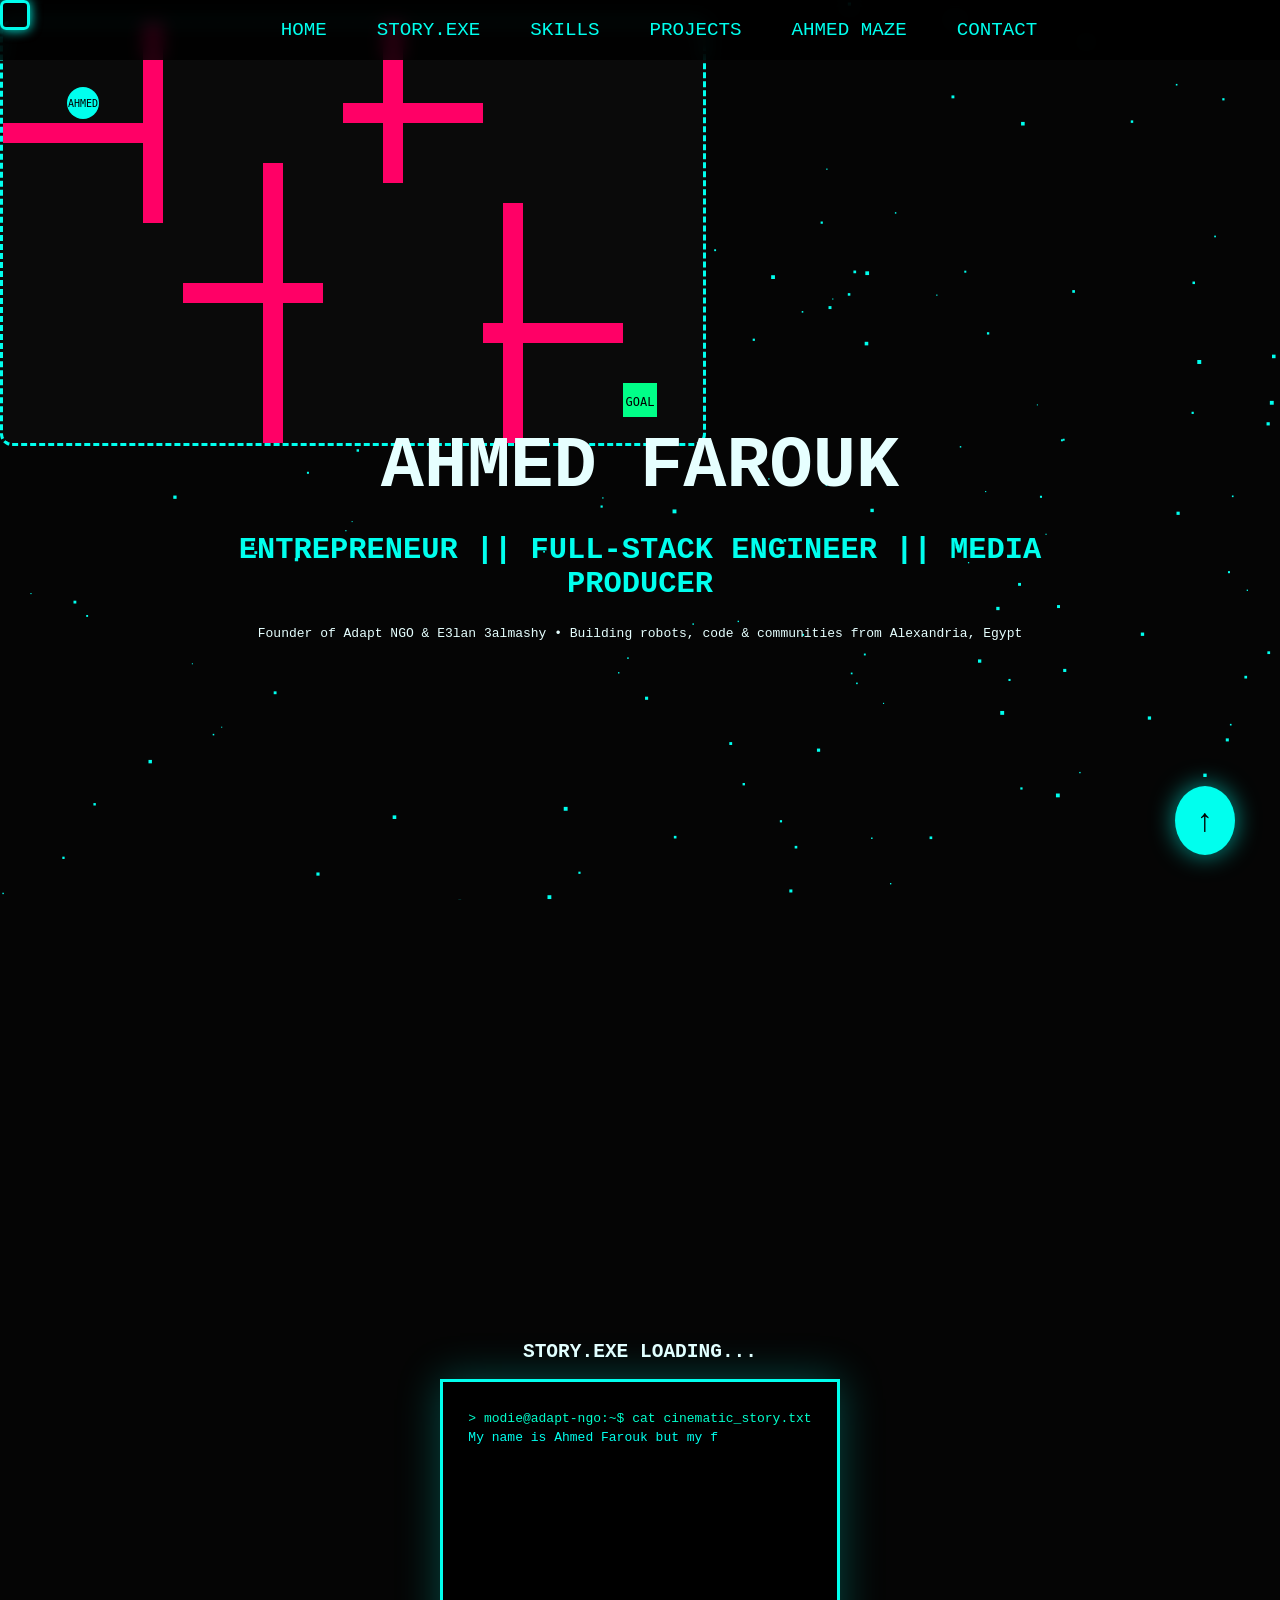
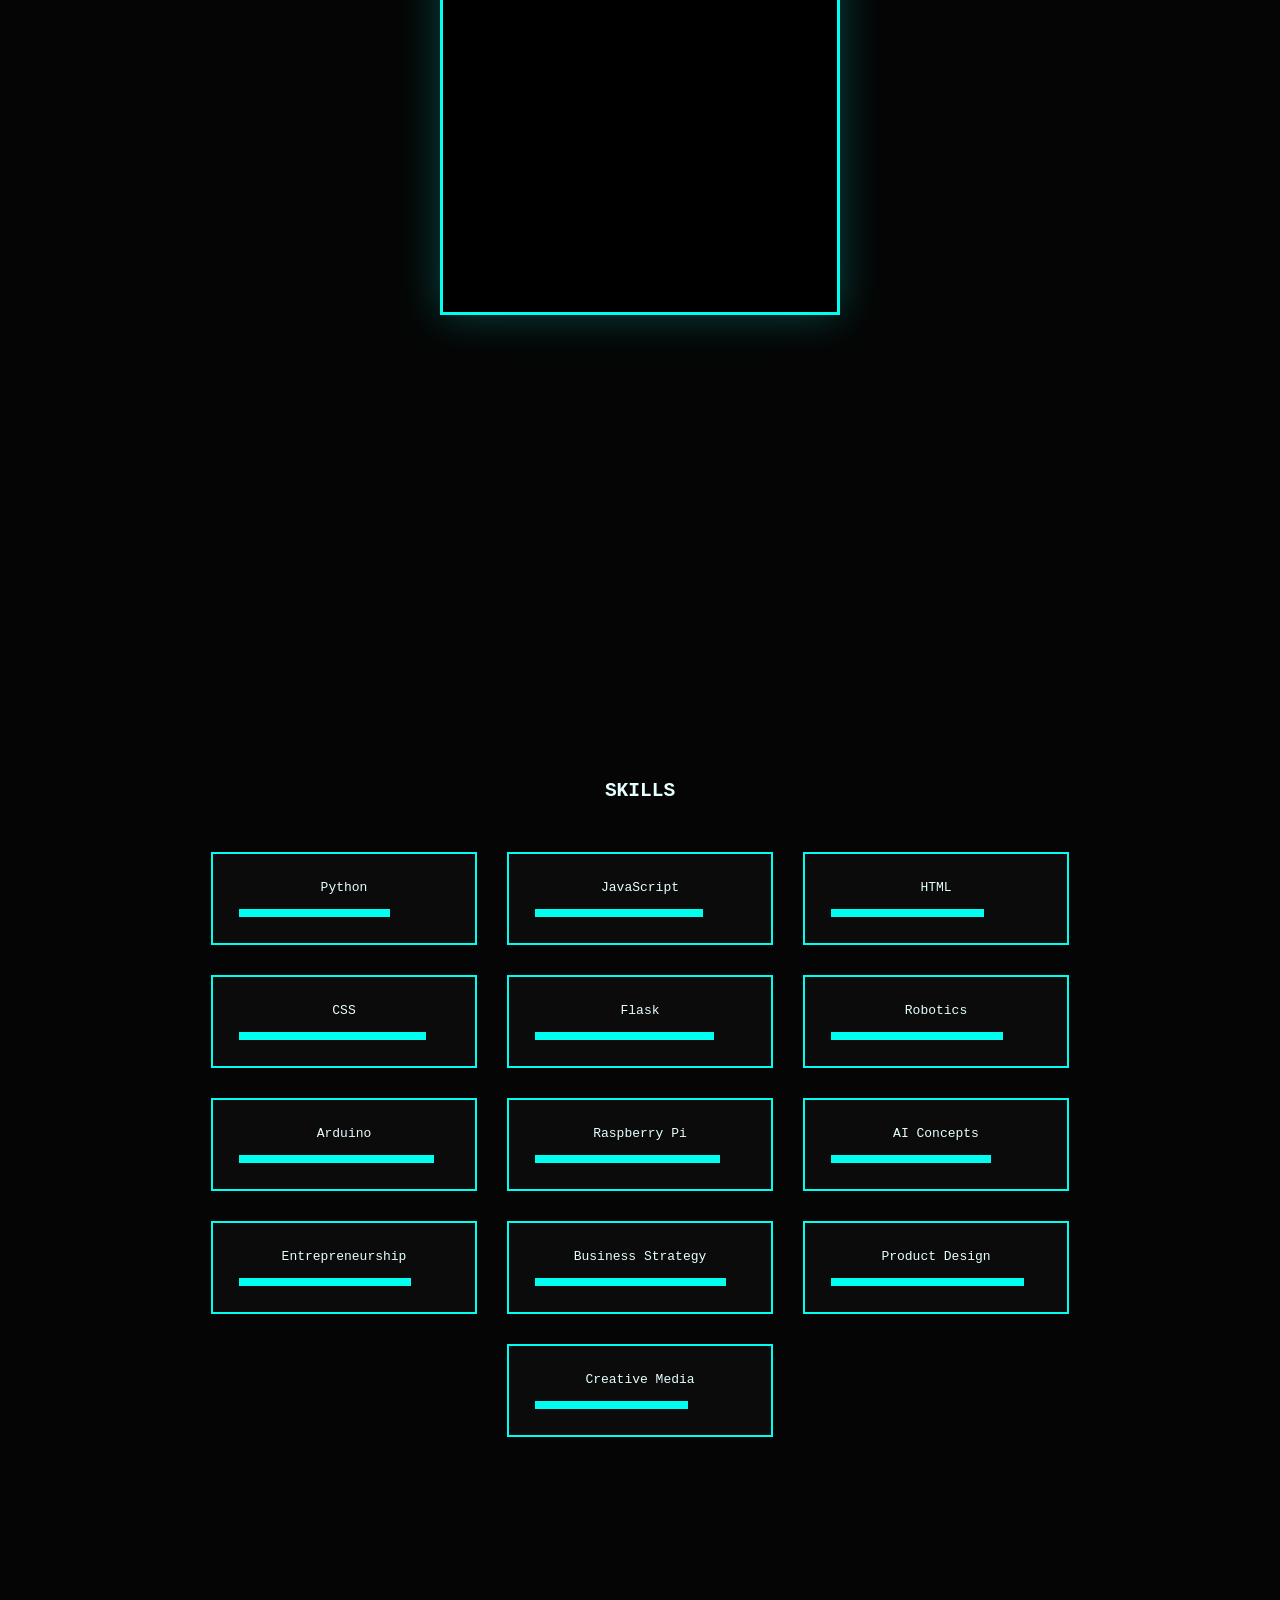
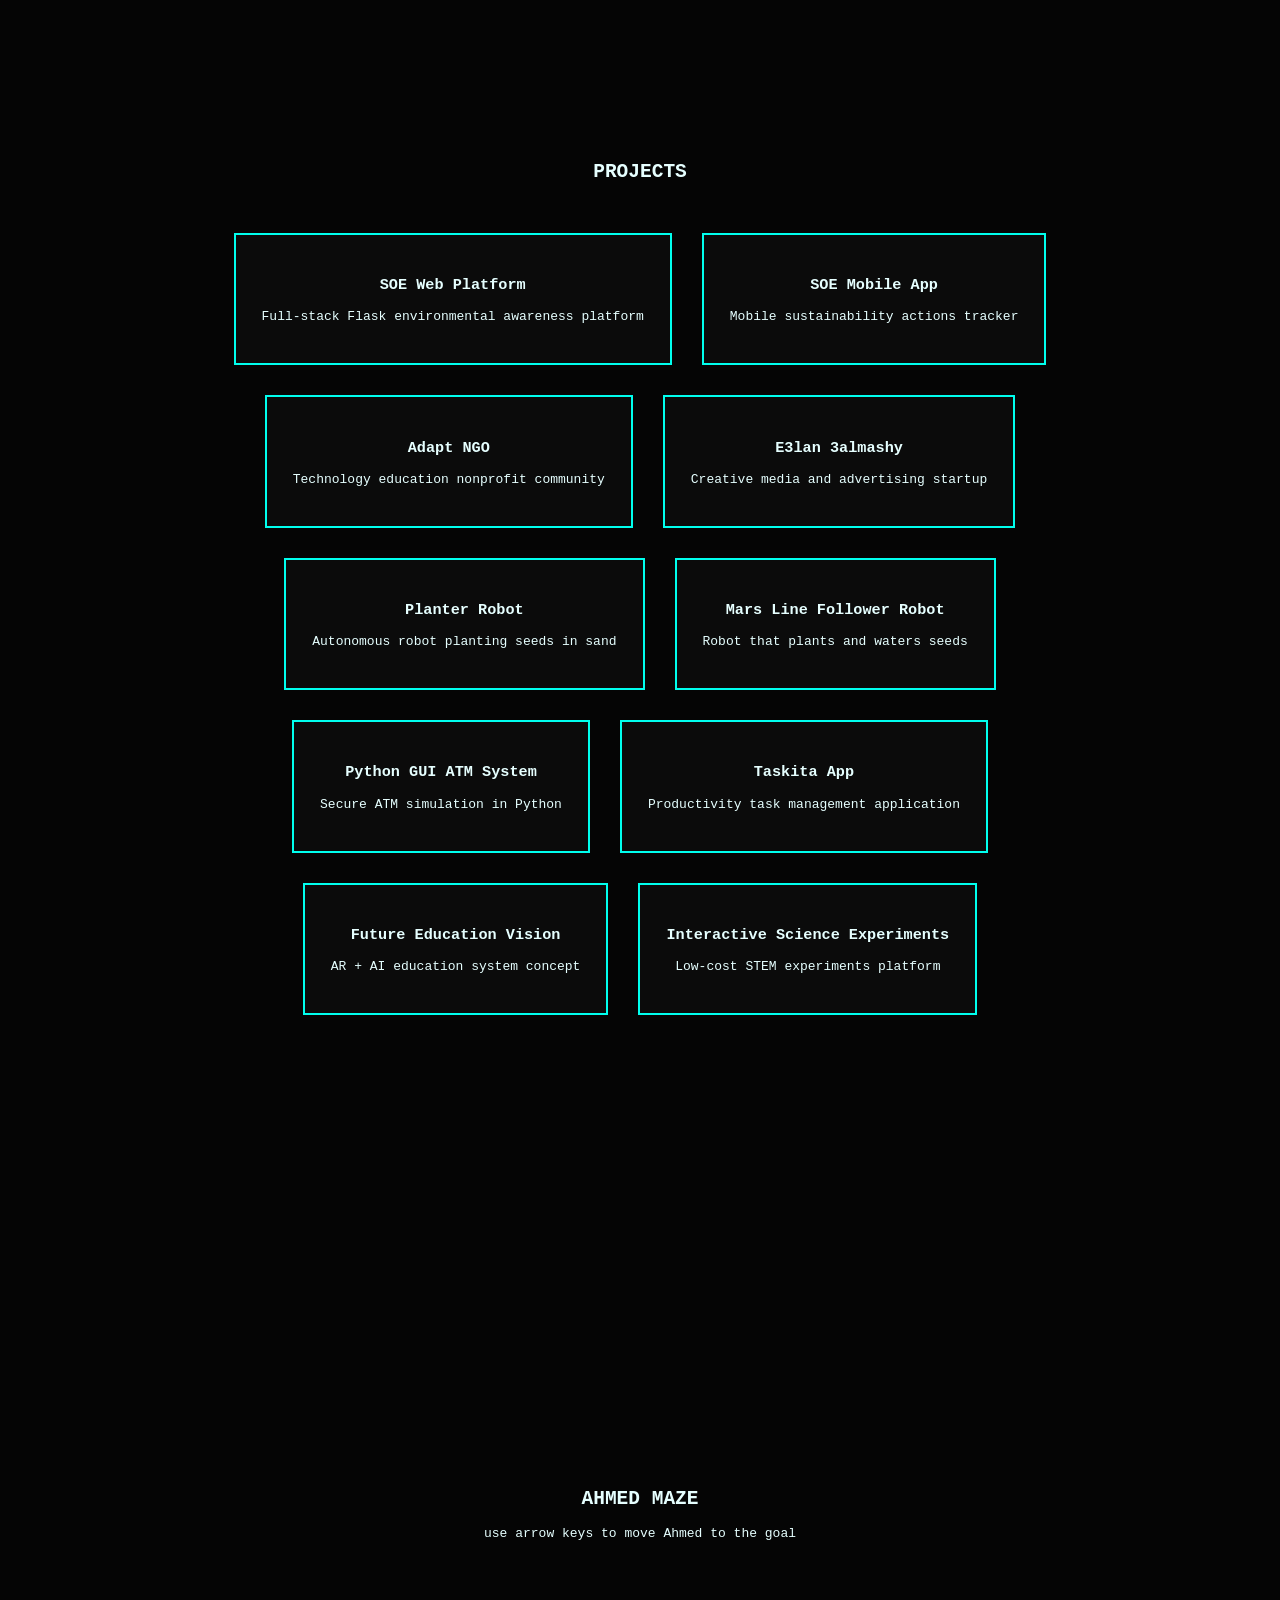
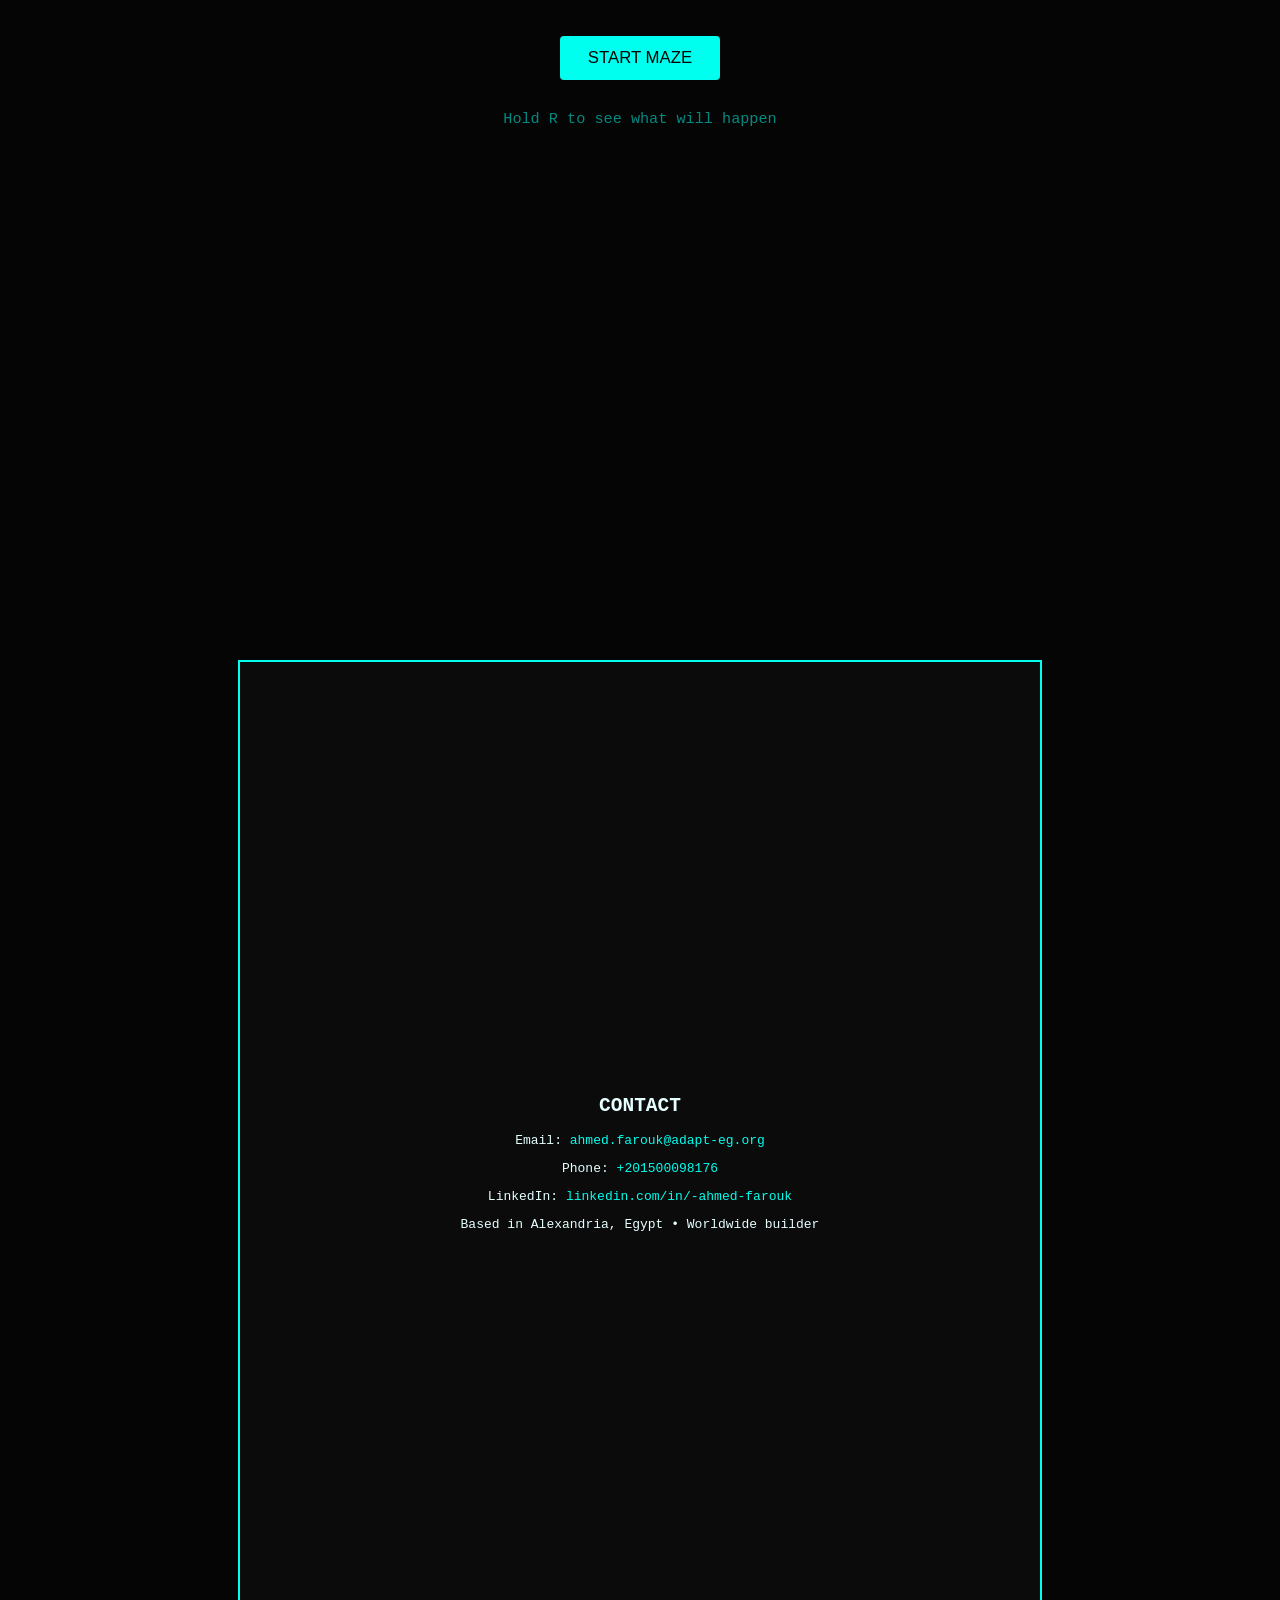
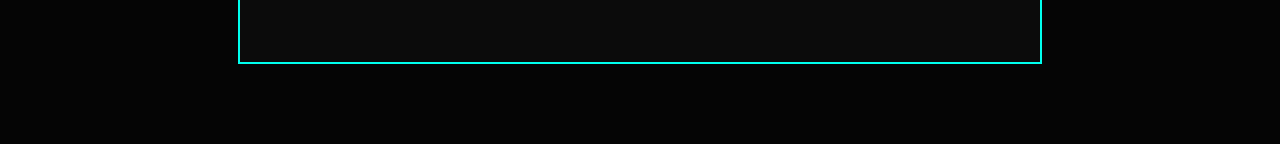
==== index.html @ ba8b96c7 "Refactor game layout and adjust styles" ====
<!DOCTYPE html>
<html lang="en">

<head>
<meta charset="UTF-8">
<meta name="viewport" content="width=device-width, initial-scale=1.0">
<title>Ahmed Farouk | Modie</title>

<style>
body{
background:#050505;
color:#e6ffff;
font-family:monospace;
margin:0;
overflow-x:hidden;
scroll-behavior:smooth;
cursor:none
}

canvas{
position:fixed;
top:0;
left:0;
z-index:-1
}

.robotCursor{
position:fixed;
width:24px;
height:24px;
border:3px solid #00ffee;
border-radius:6px;
pointer-events:none;
z-index:9999;
mix-blend-mode:difference;
box-shadow:0 0 12px #00ffee
}

nav{
position:fixed;
top:0;
width:100%;
display:flex;
justify-content:center;
gap:50px;
background:rgba(0,0,0,0.85);
padding:19px;
z-index:9998;
backdrop-filter:blur(8px)
}

nav a{
color:#00ffee;
text-decoration:none;
font-size:1.2rem;
transition:0.2s
}

nav a:hover{
text-shadow:0 0 10px #00ffee
}

section{
min-height:100vh;
display:flex;
align-items:center;
justify-content:center;
text-align:center;
padding:90px 16%
}

.hero h1{
font-size:72px;
margin:0;
animation:glitch 2s infinite
}

@keyframes glitch{
0%{text-shadow:2px 0 #00ffee,-2px 0 #ff00ff}
50%{text-shadow:-2px 0 #00ffee,2px 0 #ff00ff}
}

.hero h2{color:#00ffee;font-size:1.9rem}

.skills,.projects{
display:flex;
flex-wrap:wrap;
justify-content:center;
gap:30px;
margin-top:50px
}

.skill,.card{
border:2px solid #00ffee;
padding:26px;
background:#0b0b0b;
min-width:210px;
transition:all .35s ease
}

.card:hover{
transform:scale(1.04) translateY(-12px);
box-shadow:0 0 30px #00ffee66
}

.bar{
height:8px;
background:#00ffee;
width:0;
margin-top:14px;
transition:width 1.8s cubic-bezier(0.25,0.1,0.25,1)
}

#terminal{
background:#000;
border:3px solid #00ffee;
padding:25px;
font-family:monospace;
text-align:left;
max-width:820px;
margin:0 auto;
color:#00ffee;
box-shadow:0 0 40px #00ffee44;
overflow:hidden;
height:480px;
position:relative
}

.terminal-line{
margin:4px 0;
white-space:pre-wrap
}

.prompt{
color:#00ffcc
}

#gameContainer{
width:94%;
max-width:1100px;
margin:80px auto 120px auto;
text-align:center;
position:relative
}

#gameCanvas{
border:3px dashed #00ffee;
background:#0a0a0a;
border-radius:12px;
width:100%;
max-width:700px;
height:420px;
display:block;
margin:20px auto 0 auto
}

#gameUI{
color:#00ffee;
font-size:1.3rem;
margin-bottom:12px
}

#startBtn,#stopBtn{
background:#00ffee;
color:#050505;
border:none;
padding:12px 28px;
font-size:1.05rem;
cursor:pointer;
margin:15px 8px;
border-radius:4px;
transition:0.3s
}

#stopBtn{
background:#ff00aa;
display:none
}

#startBtn:hover,#stopBtn:hover{
background:#ff00ff;
color:#fff;
transform:scale(1.08)
}

#gameNote{
font-size:0.95rem;
color:#00ffee88;
margin:15px 0 30px 0;
display:block
}

#contact{
background:#0b0b0b;
border:2px solid #00ffee;
padding:50px;
max-width:700px;
margin:60px auto 80px auto
}

.contact-info a{
color:#00ffee;
text-decoration:none
}

.backToTop{
position:fixed;
bottom:45px;
right:45px;
background:#00ffee;
color:#000;
border:none;
padding:16px 22px;
border-radius:50%;
font-size:32px;
cursor:pointer;
box-shadow:0 0 25px #00ffee99;
z-index:9997
}

#progressBar{
position:fixed;
top:0;
left:0;
height:4px;
background:linear-gradient(to right,#00ffee,#ff00ff);
z-index:9999;
width:0%;
transition:width 0.1s
}
</style>
</head>

<body>

<canvas id="bgCanvas"></canvas>
<div class="robotCursor" id="cursorBot"></div>
<div id="progressBar"></div>

<nav>
<a href="#hero">HOME</a>
<a href="#story">STORY.EXE</a>
<a href="#skills">SKILLS</a>
<a href="#projects">PROJECTS</a>
<a href="#game">AHMED MAZE</a>
<a href="#contact">CONTACT</a>
</nav>

<section id="hero" class="hero">
<div>
<h1 id="heroTitle">AHMED FAROUK</h1>
<h2>ENTREPRENEUR || FULL‑STACK ENGINEER || MEDIA PRODUCER</h2>
<p>Founder of Adapt NGO & E3lan 3almashy • Building robots, code & communities from Alexandria, Egypt</p>
</div>
</section>

<section id="story">
<div>
<h2>STORY.EXE LOADING...</h2>
<div id="terminal">
<div class="terminal-line prompt">> modie@adapt-ngo:~$ cat cinematic_story.txt</div>
<div id="terminalContent"></div>
</div>
</div>
</section>

<section id="skills">
<div>
<h2>SKILLS</h2>
<div class="skills">
<div class="skill">Python<div class="bar" data-v="72"></div></div>
<div class="skill">JavaScript<div class="bar" data-v="80"></div></div>
<div class="skill">HTML<div class="bar" data-v="73"></div></div>
<div class="skill">CSS<div class="bar" data-v="89"></div></div>
<div class="skill">Flask<div class="bar" data-v="85"></div></div>
<div class="skill">Robotics<div class="bar" data-v="82"></div></div>
<div class="skill">Arduino<div class="bar" data-v="93"></div></div>
<div class="skill">Raspberry Pi<div class="bar" data-v="88"></div></div>
<div class="skill">AI Concepts<div class="bar" data-v="76"></div></div>
<div class="skill">Entrepreneurship<div class="bar" data-v="82"></div></div>
<div class="skill">Business Strategy<div class="bar" data-v="91"></div></div>
<div class="skill">Product Design<div class="bar" data-v="92"></div></div>
<div class="skill">Creative Media<div class="bar" data-v="73"></div></div>
</div>
</div>
</section>

<section id="projects">
<div>
<h2>PROJECTS</h2>
<div class="projects">
<div class="card"><h3>SOE Web Platform</h3><p>Full-stack Flask environmental awareness platform</p></div>
<div class="card"><h3>SOE Mobile App</h3><p>Mobile sustainability actions tracker</p></div>
<div class="card"><h3>Adapt NGO</h3><p>Technology education nonprofit community</p></div>
<div class="card"><h3>E3lan 3almashy</h3><p>Creative media and advertising startup</p></div>
<div class="card"><h3>Planter Robot</h3><p>Autonomous robot planting seeds in sand</p></div>
<div class="card"><h3>Mars Line Follower Robot</h3><p>Robot that plants and waters seeds</p></div>
<div class="card"><h3>Python GUI ATM System</h3><p>Secure ATM simulation in Python</p></div>
<div class="card"><h3>Taskita App</h3><p>Productivity task management application</p></div>
<div class="card"><h3>Future Education Vision</h3><p>AR + AI education system concept</p></div>
<div class="card"><h3>Interactive Science Experiments</h3><p>Low-cost STEM experiments platform</p></div>
</div>
</div>
</section>

<section id="game">
<div>
<h2>AHMED MAZE</h2>
<p>use arrow keys to move Ahmed to the goal</p>

<div id="gameContainer">
<button id="startBtn">START MAZE</button>
<div id="gameNote">Hold R to see what will happen</div>
<canvas id="gameCanvas" width="700" height="420"></canvas>
</div>
</div>
</section>

<section id="contact">
<div>
<h2>CONTACT</h2>
<div class="contact-info">
<p>Email: <a href="mailto:ahmed.farouk@adapt-eg.org">ahmed.farouk@adapt-eg.org</a></p>
<p>Phone: <a href="tel:+201500098176">+201500098176</a></p>
<p>LinkedIn: <a href="https://www.linkedin.com/in/-ahmed-farouk/" target="_blank">linkedin.com/in/-ahmed-farouk</a></p>
</div>
<p>Based in Alexandria, Egypt • Worldwide builder</p>
</div>
</section>

<button class="backToTop" onclick="window.scrollTo({top:0,behavior:'smooth'})">↑</button>

<script>
const cursorBot = document.getElementById('cursorBot')

document.addEventListener('mousemove', e => {
  cursorBot.style.left = e.clientX + 'px'
  cursorBot.style.top = e.clientY + 'px'
})

const bgCanvas = document.getElementById('bgCanvas')
const bgCtx = bgCanvas.getContext('2d')
bgCanvas.width = window.innerWidth
bgCanvas.height = window.innerHeight

let dustParticles = []
for(let i = 0; i < 180; i++){
  dustParticles.push({
    x: Math.random() * bgCanvas.width,
    y: Math.random() * bgCanvas.height,
    vx: (Math.random() - 0.5) * 1.4,
    vy: (Math.random() - 0.5) * 1.4,
    size: Math.random() * 3 + 1
  })
}

function paintDust(){
  bgCtx.clearRect(0,0,bgCanvas.width,bgCanvas.height)
  dustParticles.forEach(p => {
    bgCtx.fillStyle = '#00ffee'
    bgCtx.fillRect(p.x, p.y, p.size, p.size)
    p.x += p.vx
    p.y += p.vy
    if(p.x < 0 || p.x > bgCanvas.width) p.vx *= -1
    if(p.y < 0 || p.y > bgCanvas.height) p.vy *= -1
  })
  requestAnimationFrame(paintDust)
}
paintDust()

document.addEventListener('mousemove', e => {
  dustParticles.forEach(p => {
    let dx = e.clientX - p.x
    let dy = e.clientY - p.y
    p.vx += dx * 0.000028
    p.vy += dy * 0.000028
  })
})

document.querySelectorAll('.bar').forEach(bar => {
  setTimeout(() => {
    bar.style.width = bar.dataset.v + '%'
  }, 800)
})

let lastBeep = Date.now()
function robotBeep(){
  if(Date.now() - lastBeep > 420){
    let audio = new (window.AudioContext || window.webkitAudioContext)()
    let osc = audio.createOscillator()
    osc.type = 'sawtooth'
    osc.frequency.value = 640
    osc.connect(audio.destination)
    osc.start()
    osc.stop(audio.currentTime + 0.03)
    lastBeep = Date.now()
  }
}
window.addEventListener('scroll', robotBeep)

const progressBar = document.getElementById('progressBar')
window.addEventListener('scroll', () => {
  let scrollTop = window.scrollY
  let docHeight = document.documentElement.scrollHeight - document.documentElement.clientHeight
  let scrollPercent = (scrollTop / docHeight) * 100
  progressBar.style.width = scrollPercent + '%'
})

const heroTitle = document.getElementById('heroTitle')
function glitchTitle(){
  heroTitle.style.opacity = 0.6
  setTimeout(() => heroTitle.style.opacity = 1, 80)
}
setInterval(glitchTitle, 2400)

const terminalContent = document.getElementById('terminalContent')
const storyLines = [
  "My name is Ahmed Farouk but my friends who know me best call me Modie.",
  "I am a young technologist who originates from Alexandria, Egypt because technology represents more to me than just programming languages.",
  "The technology lets me design educational concepts which will transform how students learn and create and solve issues.",
  "My curiosity started my journey. I wanted to understand how things work—computers, robots, software, systems.",
  "The curiosity which I had developed led me to begin my work.",
  "I began learning programming languages like Python, C, C++, and JavaScript while creating projects and working on electronics and robotics through Arduino and Raspberry Pi.",
  "The Techno X Academy program I attended helped me build my programming and robotics abilities which I used to win first place.",
  "The Future Makers organization helped me develop as an instructor who now teaches upcoming innovators after I learned new skills and deepened my fundamental knowledge.",
  "I wanted to learn about the process which transforms concepts into practical outcomes.",
  "I studied Business and Entrepreneurship to prepare myself for launching my startup \"E3lan 3almashy\" which I will announce soon.",
  "My dedication extends beyond my own work because I aim to support others.",
  "My organization Adapt operates as a nonprofit organization which helps teenagers develop their STEM and freelancing and entrepreneurship skills through our resource and mentorship and future development programs.",
  "The project SOE – Save Our Environment motivates people to take small daily actions which protect our planet while they monitor their beneficial actions throughout the day.",
  "My current project COMMAND – The Future Vision of Education uses AI and Augmented Reality technology to create a platform that will enable children to access educational content."
]

let currentLine = 0
function typeTerminal(){
  if(currentLine >= storyLines.length) return
  let lineEl = document.createElement('div')
  lineEl.className = 'terminal-line'
  terminalContent.appendChild(lineEl)
  let text = storyLines[currentLine]
  let i = 0
  function typeChar(){
    if(i < text.length){
      lineEl.textContent += text.charAt(i)
      i++
      setTimeout(typeChar, 28 + Math.random()*22)
    } else {
      currentLine++
      setTimeout(typeTerminal, 420)
    }
  }
  typeChar()
}
setTimeout(typeTerminal, 800)

const mazeCanvas = document.getElementById('gameCanvas')
const mCtx = mazeCanvas.getContext('2d')
let playerX = 80
let playerY = 80
let goalX = 620
let goalY = 360
let walls = [
  {x:140,y:0,w:20,h:200},
  {x:260,y:140,w:20,h:280},
  {x:380,y:0,w:20,h:160},
  {x:500,y:180,w:20,h:240},
  {x:0,y:100,w:140,h:20},
  {x:180,y:260,w:140,h:20},
  {x:340,y:80,w:140,h:20},
  {x:480,y:300,w:140,h:20}
]

function drawMaze(){
  mCtx.clearRect(0,0,mazeCanvas.width,mazeCanvas.height)
  
  mCtx.fillStyle = '#ff0066'
  walls.forEach(w => {
    mCtx.fillRect(w.x,w.y,w.w,w.h)
  })
  
  mCtx.fillStyle = '#00ffee'
  mCtx.beginPath()
  mCtx.arc(playerX,playerY,16,0,Math.PI*2)
  mCtx.fill()
  
  mCtx.fillStyle = '#000'
  mCtx.font = '10px monospace'
  mCtx.textAlign = 'center'
  mCtx.fillText('AHMED',playerX,playerY+4)
  
  mCtx.fillStyle = '#00ff88'
  mCtx.fillRect(goalX,goalY,34,34)
  mCtx.fillStyle = '#000'
  mCtx.font = '12px monospace'
  mCtx.fillText('GOAL',goalX+17,goalY+23)
}

function checkCollision(newX,newY){
  let size = 16
  for(let w of walls){
    if(
      newX - size < w.x + w.w &&
      newX + size > w.x &&
      newY - size < w.y + w.h &&
      newY + size > w.y
    ){
      return true
    }
  }
  return false
}

document.addEventListener('keydown', e => {
  let step = 12
  let newX = playerX
  let newY = playerY
  
  if(e.key === 'ArrowLeft') newX -= step
  if(e.key === 'ArrowRight') newX += step
  if(e.key === 'ArrowUp') newY -= step
  if(e.key === 'ArrowDown') newY += step
  
  if(!checkCollision(newX,newY)){
    playerX = newX
    playerY = newY
  }
  
  if(playerX < 20) playerX = 20
  if(playerX > mazeCanvas.width - 20) playerX = mazeCanvas.width - 20
  if(playerY < 20) playerY = 20
  if(playerY > mazeCanvas.height - 20) playerY = mazeCanvas.height - 20
  
  if(Math.abs(playerX - goalX) < 28 && Math.abs(playerY - goalY) < 28){
    alert("YOU DID IT! Ahmed reached the goal!")
    playerX = 80
    playerY = 80
  }
  
  drawMaze()
})

drawMaze()

window.addEventListener('resize', () => {
  bgCanvas.width = window.innerWidth
  bgCanvas.height = window.innerHeight
})

document.addEventListener('keydown', e => {
  if(e.key.toLowerCase() === 'r'){
    dustParticles = []
    for(let i = 0; i < 180; i++){
      dustParticles.push({
        x: Math.random() * bgCanvas.width,
        y: Math.random() * bgCanvas.height,
        vx: (Math.random() - 0.5) * 1.4,
        vy: (Math.random() - 0.5) * 1.4,
        size: Math.random() * 3 + 1
      })
    }
  }
})
</script>

</body>
</html>
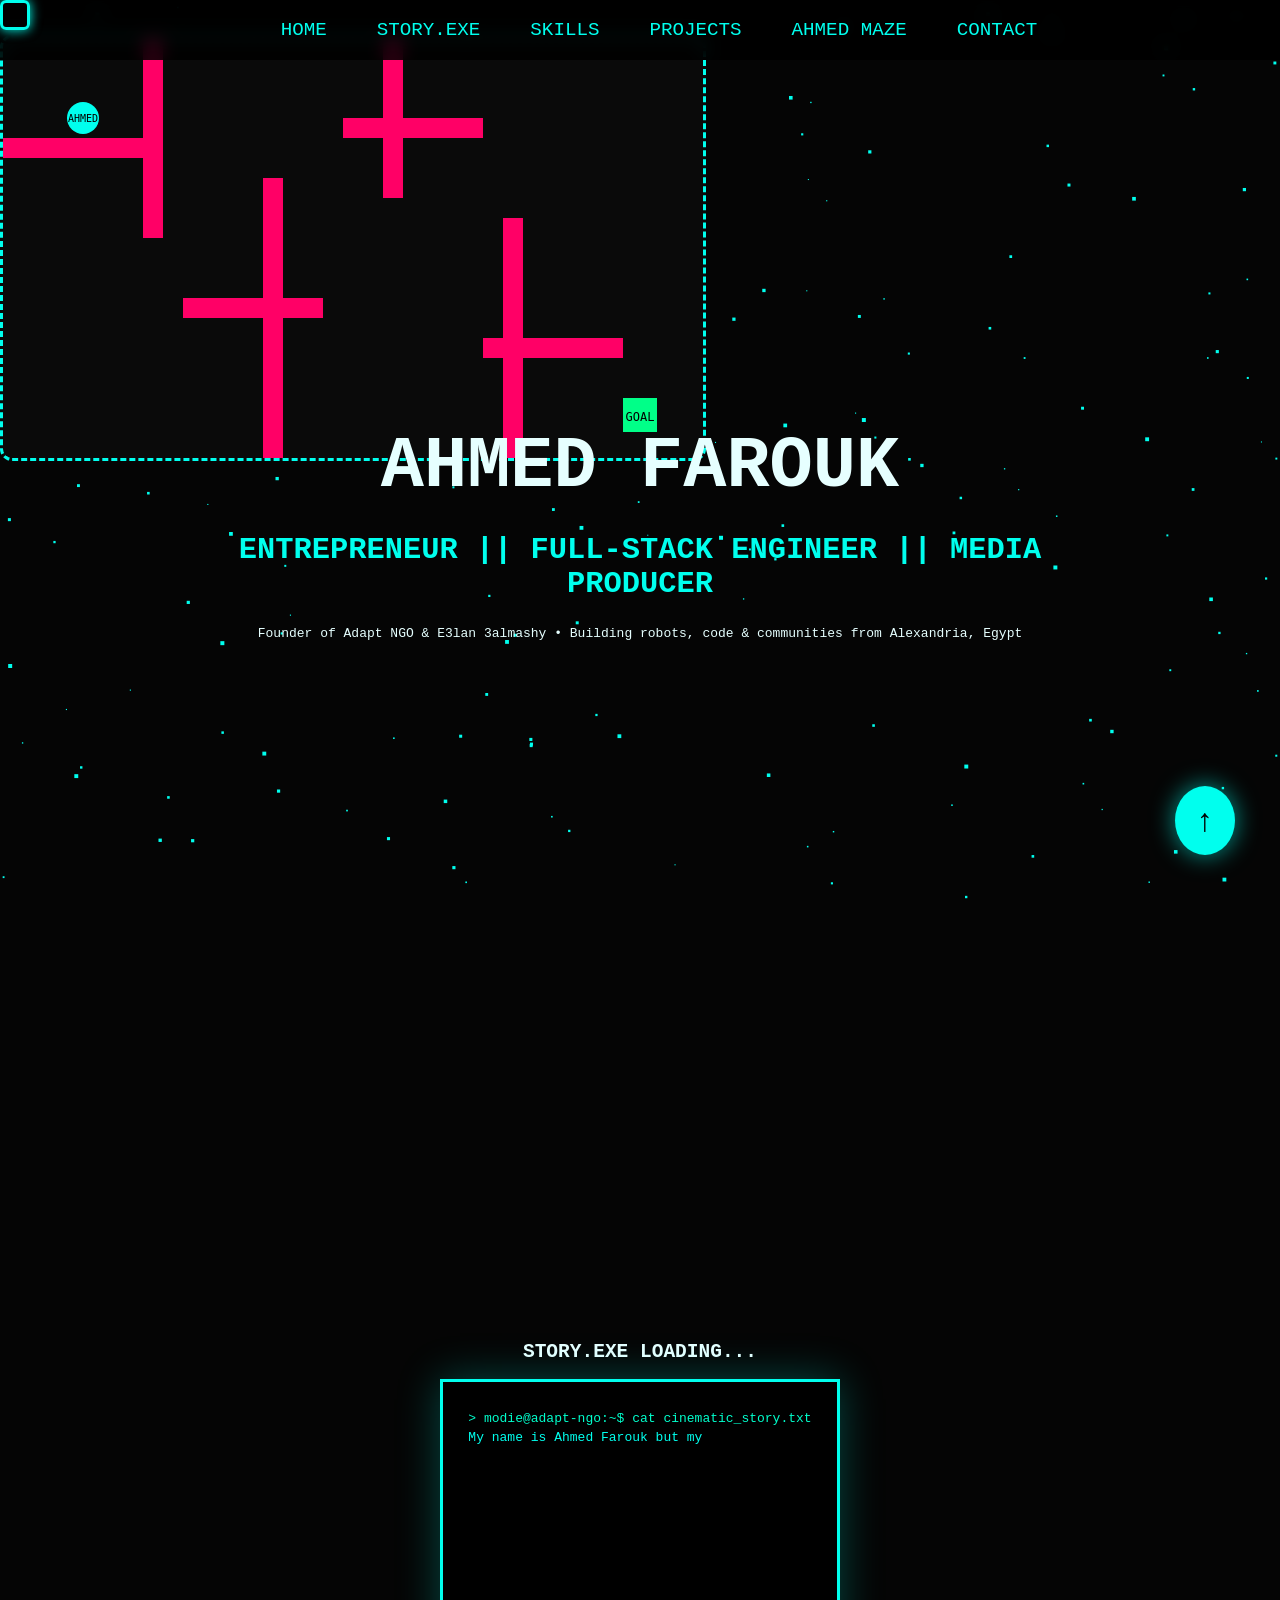
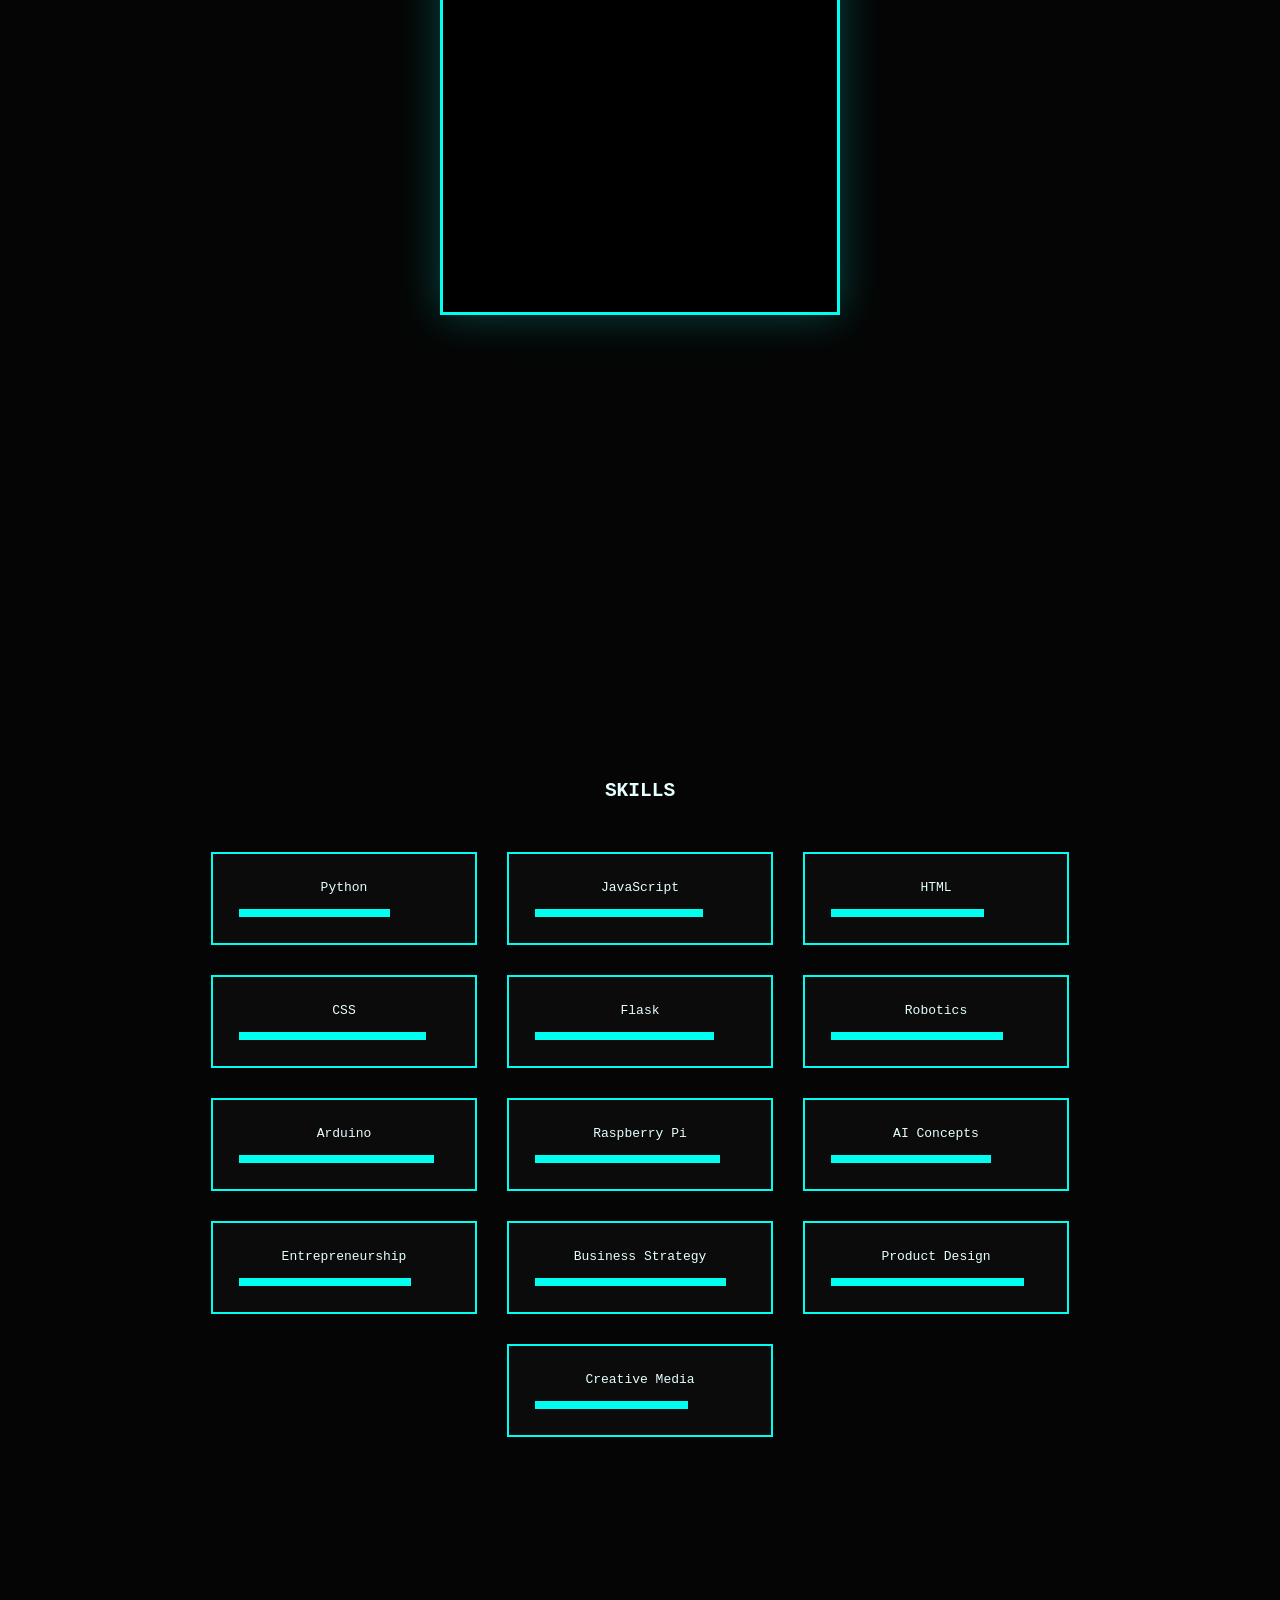
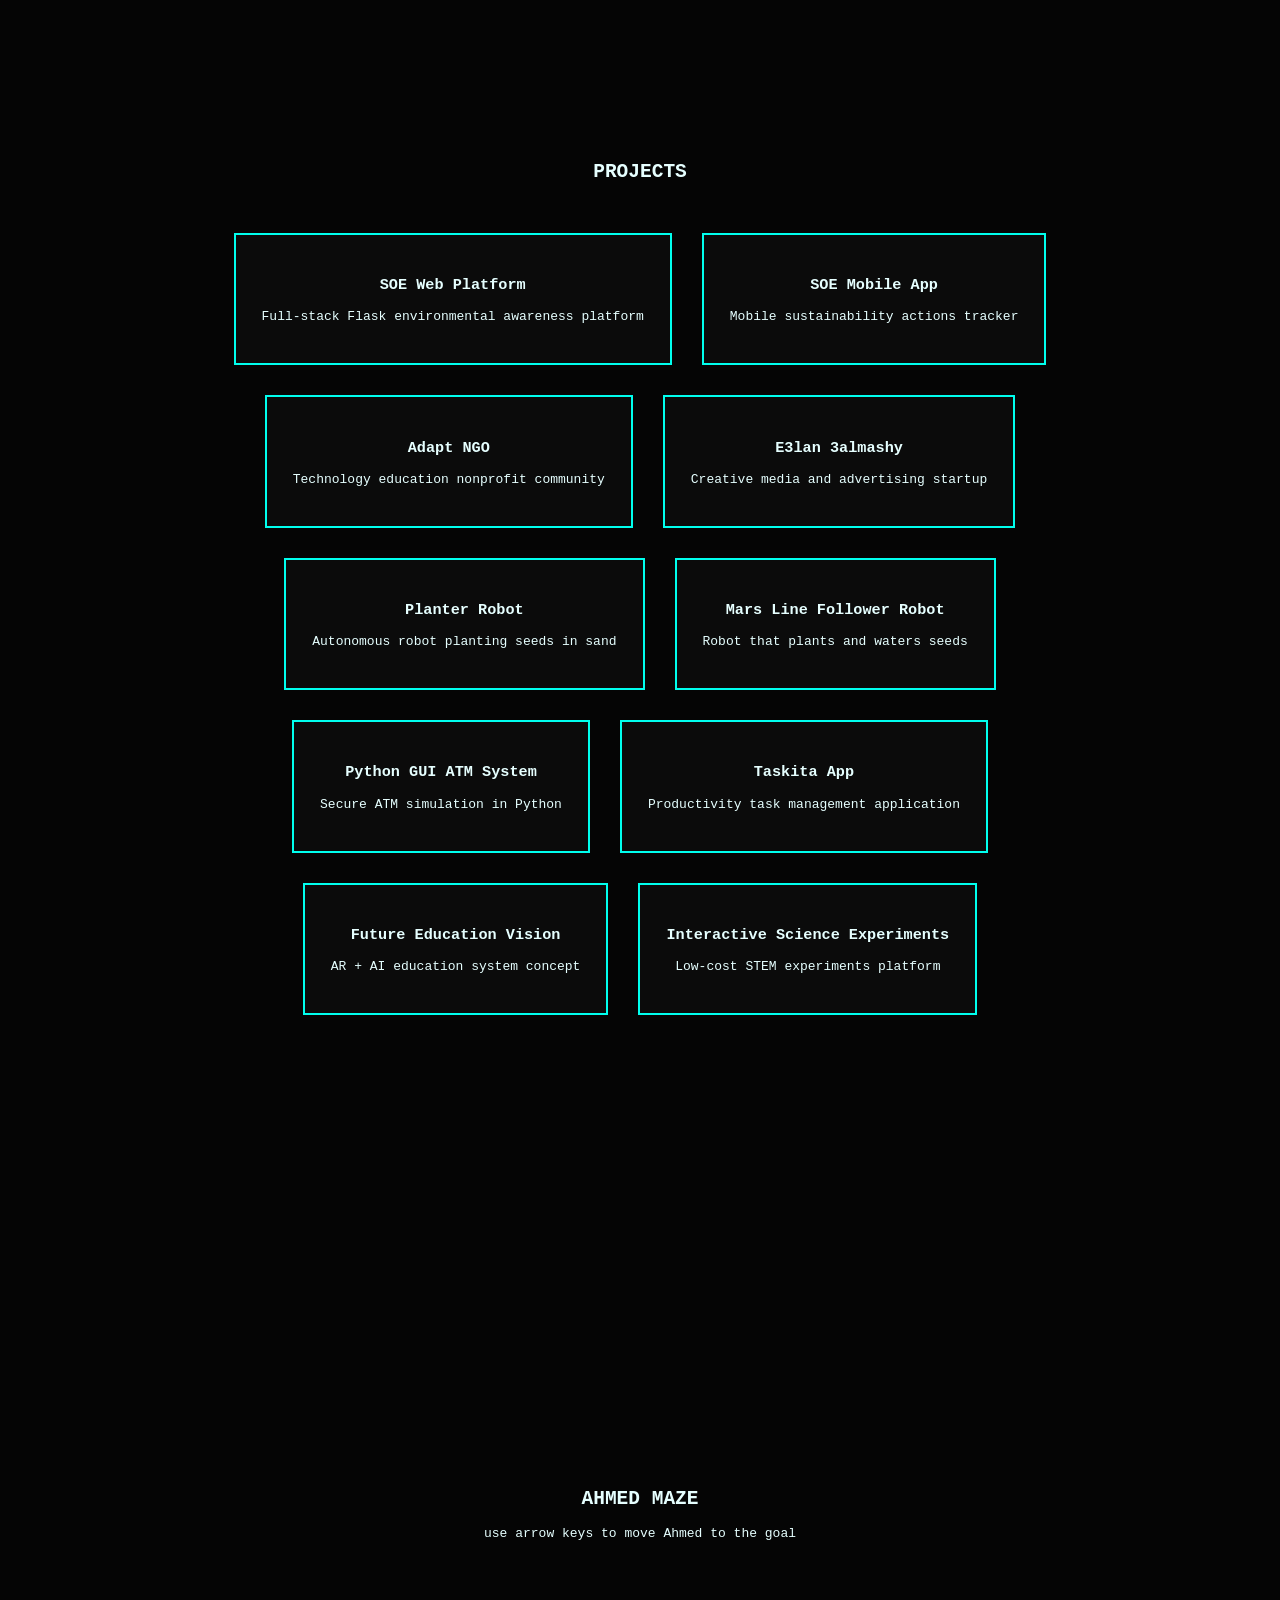
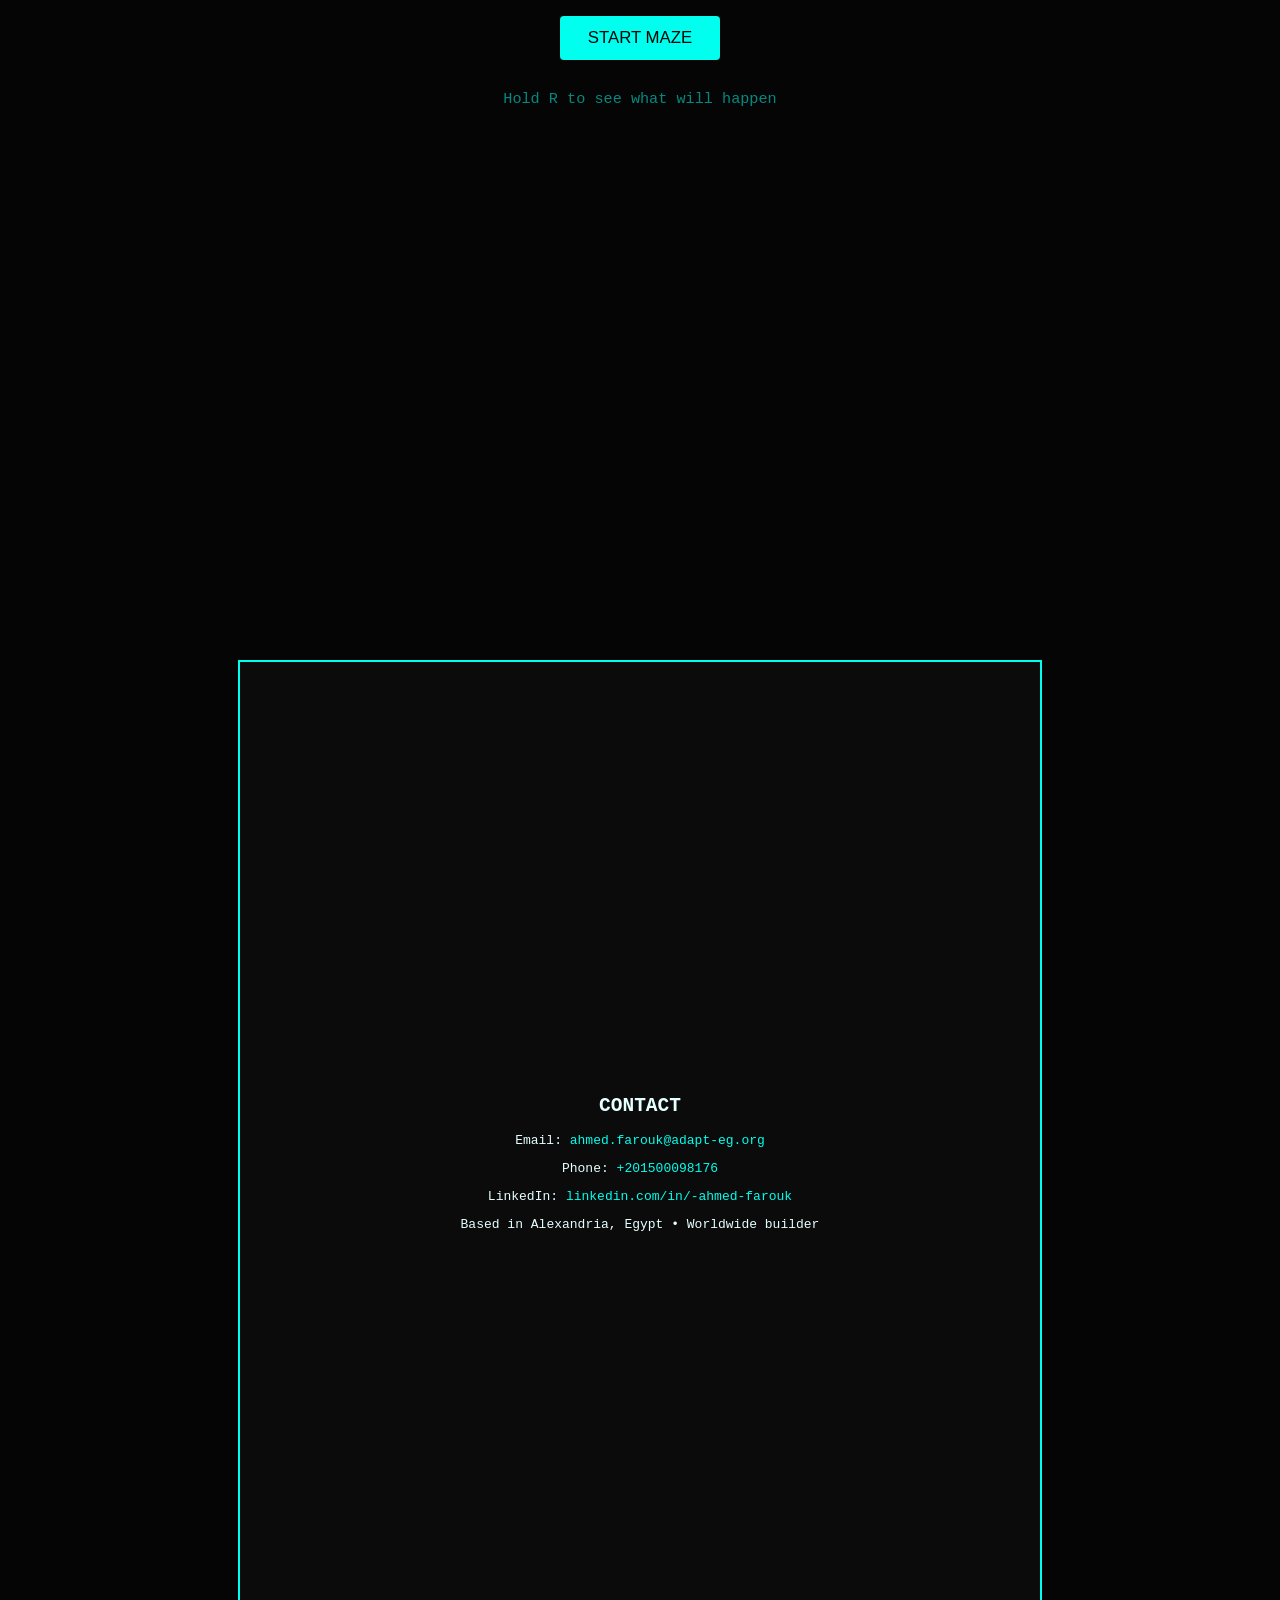
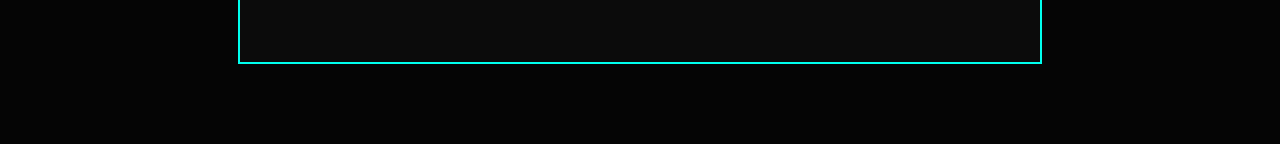
==== commit f7b3a81d: "Refactor CSS styles in index.html" ====
--- a/index.html
+++ b/index.html
@@ -7,226 +7,211 @@
 <title>Ahmed Farouk | Modie</title>
 
 <style>
-body{
-background:#050505;
-color:#e6ffff;
-font-family:monospace;
-margin:0;
-overflow-x:hidden;
-scroll-behavior:smooth;
-cursor:none
-}
-
-canvas{
-position:fixed;
-top:0;
-left:0;
-z-index:-1
-}
-
-.robotCursor{
-position:fixed;
-width:24px;
-height:24px;
-border:3px solid #00ffee;
-border-radius:6px;
-pointer-events:none;
-z-index:9999;
-mix-blend-mode:difference;
-box-shadow:0 0 12px #00ffee
-}
-
-nav{
-position:fixed;
-top:0;
-width:100%;
-display:flex;
-justify-content:center;
-gap:50px;
-background:rgba(0,0,0,0.85);
-padding:19px;
-z-index:9998;
-backdrop-filter:blur(8px)
-}
-
-nav a{
-color:#00ffee;
-text-decoration:none;
-font-size:1.2rem;
-transition:0.2s
-}
-
-nav a:hover{
-text-shadow:0 0 10px #00ffee
-}
-
-section{
-min-height:100vh;
-display:flex;
-align-items:center;
-justify-content:center;
-text-align:center;
-padding:90px 16%
-}
-
-.hero h1{
-font-size:72px;
-margin:0;
-animation:glitch 2s infinite
-}
-
-@keyframes glitch{
-0%{text-shadow:2px 0 #00ffee,-2px 0 #ff00ff}
-50%{text-shadow:-2px 0 #00ffee,2px 0 #ff00ff}
-}
-
-.hero h2{color:#00ffee;font-size:1.9rem}
-
-.skills,.projects{
-display:flex;
-flex-wrap:wrap;
-justify-content:center;
-gap:30px;
-margin-top:50px
-}
-
-.skill,.card{
-border:2px solid #00ffee;
-padding:26px;
-background:#0b0b0b;
-min-width:210px;
-transition:all .35s ease
-}
-
-.card:hover{
-transform:scale(1.04) translateY(-12px);
-box-shadow:0 0 30px #00ffee66
-}
-
-.bar{
-height:8px;
-background:#00ffee;
-width:0;
-margin-top:14px;
-transition:width 1.8s cubic-bezier(0.25,0.1,0.25,1)
-}
-
-#terminal{
-background:#000;
-border:3px solid #00ffee;
-padding:25px;
-font-family:monospace;
-text-align:left;
-max-width:820px;
-margin:0 auto;
-color:#00ffee;
-box-shadow:0 0 40px #00ffee44;
-overflow:hidden;
-height:480px;
-position:relative
-}
-
-.terminal-line{
-margin:4px 0;
-white-space:pre-wrap
-}
-
-.prompt{
-color:#00ffcc
-}
-
-#gameContainer{
-width:94%;
-max-width:1100px;
-margin:80px auto 120px auto;
-text-align:center;
-position:relative
-}
-
-#gameCanvas{
-border:3px dashed #00ffee;
-background:#0a0a0a;
-border-radius:12px;
-width:100%;
-max-width:700px;
-height:420px;
-display:block;
-margin:20px auto 0 auto
-}
-
-#gameUI{
-color:#00ffee;
-font-size:1.3rem;
-margin-bottom:12px
-}
-
-#startBtn,#stopBtn{
-background:#00ffee;
-color:#050505;
-border:none;
-padding:12px 28px;
-font-size:1.05rem;
-cursor:pointer;
-margin:15px 8px;
-border-radius:4px;
-transition:0.3s
-}
-
-#stopBtn{
-background:#ff00aa;
-display:none
-}
-
-#startBtn:hover,#stopBtn:hover{
-background:#ff00ff;
-color:#fff;
-transform:scale(1.08)
-}
-
-#gameNote{
-font-size:0.95rem;
-color:#00ffee88;
-margin:15px 0 30px 0;
-display:block
-}
-
-#contact{
-background:#0b0b0b;
-border:2px solid #00ffee;
-padding:50px;
-max-width:700px;
-margin:60px auto 80px auto
-}
-
-.contact-info a{
-color:#00ffee;
-text-decoration:none
-}
-
-.backToTop{
-position:fixed;
-bottom:45px;
-right:45px;
-background:#00ffee;
-color:#000;
-border:none;
-padding:16px 22px;
-border-radius:50%;
-font-size:32px;
-cursor:pointer;
-box-shadow:0 0 25px #00ffee99;
-z-index:9997
-}
-
-#progressBar{
-position:fixed;
-top:0;
-left:0;
-height:4px;
-background:linear-gradient(to right,#00ffee,#ff00ff);
-z-index:9999;
-width:0%;
-transition:width 0.1s
+body {
+  background:#050505;
+  color:#e6ffff;
+  font-family:monospace;
+  margin:0;
+  overflow-x:hidden;
+  scroll-behavior:smooth;
+  cursor:none
+}
+
+canvas {
+  position:fixed;
+  top:0; left:0;
+  z-index:-1
+}
+
+.robotCursor {
+  position:fixed;
+  width:24px; height:24px;
+  border:3px solid #00ffee;
+  border-radius:6px;
+  pointer-events:none;
+  z-index:9999;
+  mix-blend-mode:difference;
+  box-shadow:0 0 12px #00ffee
+}
+
+nav {
+  position:fixed;
+  top:0; width:100%;
+  display:flex; justify-content:center; gap:50px;
+  background:rgba(0,0,0,0.85);
+  padding:19px;
+  z-index:9998;
+  backdrop-filter:blur(8px)
+}
+
+nav a {
+  color:#00ffee;
+  text-decoration:none;
+  font-size:1.2rem;
+  transition:0.2s
+}
+
+nav a:hover {
+  text-shadow:0 0 10px #00ffee
+}
+
+section {
+  min-height:100vh;
+  display:flex;
+  align-items:center;
+  justify-content:center;
+  text-align:center;
+  padding:90px 16%
+}
+
+.hero h1 {
+  font-size:72px;
+  margin:0;
+  animation:glitch 2s infinite
+}
+
+@keyframes glitch {
+  0% {text-shadow:2px 0 #00ffee,-2px 0 #ff00ff}
+  50% {text-shadow:-2px 0 #00ffee,2px 0 #ff00ff}
+}
+
+.hero h2 {color:#00ffee;font-size:1.9rem}
+
+.skills, .projects {
+  display:flex;
+  flex-wrap:wrap;
+  justify-content:center;
+  gap:30px;
+  margin-top:50px
+}
+
+.skill, .card {
+  border:2px solid #00ffee;
+  padding:26px;
+  background:#0b0b0b;
+  min-width:210px;
+  transition:all .35s ease
+}
+
+.card:hover {
+  transform:scale(1.04) translateY(-12px);
+  box-shadow:0 0 30px #00ffee66
+}
+
+.bar {
+  height:8px;
+  background:#00ffee;
+  width:0;
+  margin-top:14px;
+  transition:width 1.8s cubic-bezier(0.25,0.1,0.25,1)
+}
+
+#terminal {
+  background:#000;
+  border:3px solid #00ffee;
+  padding:25px;
+  font-family:monospace;
+  text-align:left;
+  max-width:820px;
+  margin:0 auto;
+  color:#00ffee;
+  box-shadow:0 0 40px #00ffee44;
+  overflow:hidden;
+  height:480px;
+  position:relative
+}
+
+.terminal-line {
+  margin:4px 0;
+  white-space:pre-wrap
+}
+
+.prompt {color:#00ffcc}
+
+#gameContainer {
+  width:94%;
+  max-width:1100px;
+  margin:60px auto 140px auto;
+  text-align:center
+}
+
+#gameCanvas {
+  border:3px dashed #00ffee;
+  background:#0a0a0a;
+  border-radius:12px;
+  width:100%;
+  max-width:700px;
+  height:420px;
+  display:block;
+  margin:35px auto 0 auto
+}
+
+#gameNote {
+  font-size:0.95rem;
+  color:#00ffee88;
+  margin:15px 0 25px 0;
+  display:block
+}
+
+#startBtn, #stopBtn {
+  background:#00ffee;
+  color:#050505;
+  border:none;
+  padding:12px 28px;
+  font-size:1.05rem;
+  cursor:pointer;
+  margin:15px 8px;
+  border-radius:4px;
+  transition:0.3s
+}
+
+#stopBtn {
+  background:#ff00aa;
+  display:none
+}
+
+#startBtn:hover, #stopBtn:hover {
+  background:#ff00ff;
+  color:#fff;
+  transform:scale(1.08)
+}
+
+#contact {
+  background:#0b0b0b;
+  border:2px solid #00ffee;
+  padding:50px;
+  max-width:700px;
+  margin:60px auto 80px auto
+}
+
+.contact-info a {
+  color:#00ffee;
+  text-decoration:none
+}
+
+.backToTop {
+  position:fixed;
+  bottom:45px;
+  right:45px;
+  background:#00ffee;
+  color:#000;
+  border:none;
+  padding:16px 22px;
+  border-radius:50%;
+  font-size:32px;
+  cursor:pointer;
+  box-shadow:0 0 25px #00ffee99;
+  z-index:9997
+}
+
+#progressBar {
+  position:fixed;
+  top:0; left:0;
+  height:4px;
+  background:linear-gradient(to right,#00ffee,#ff00ff);
+  z-index:9999;
+  width:0%;
+  transition:width 0.1s
 }
 </style>
 </head>
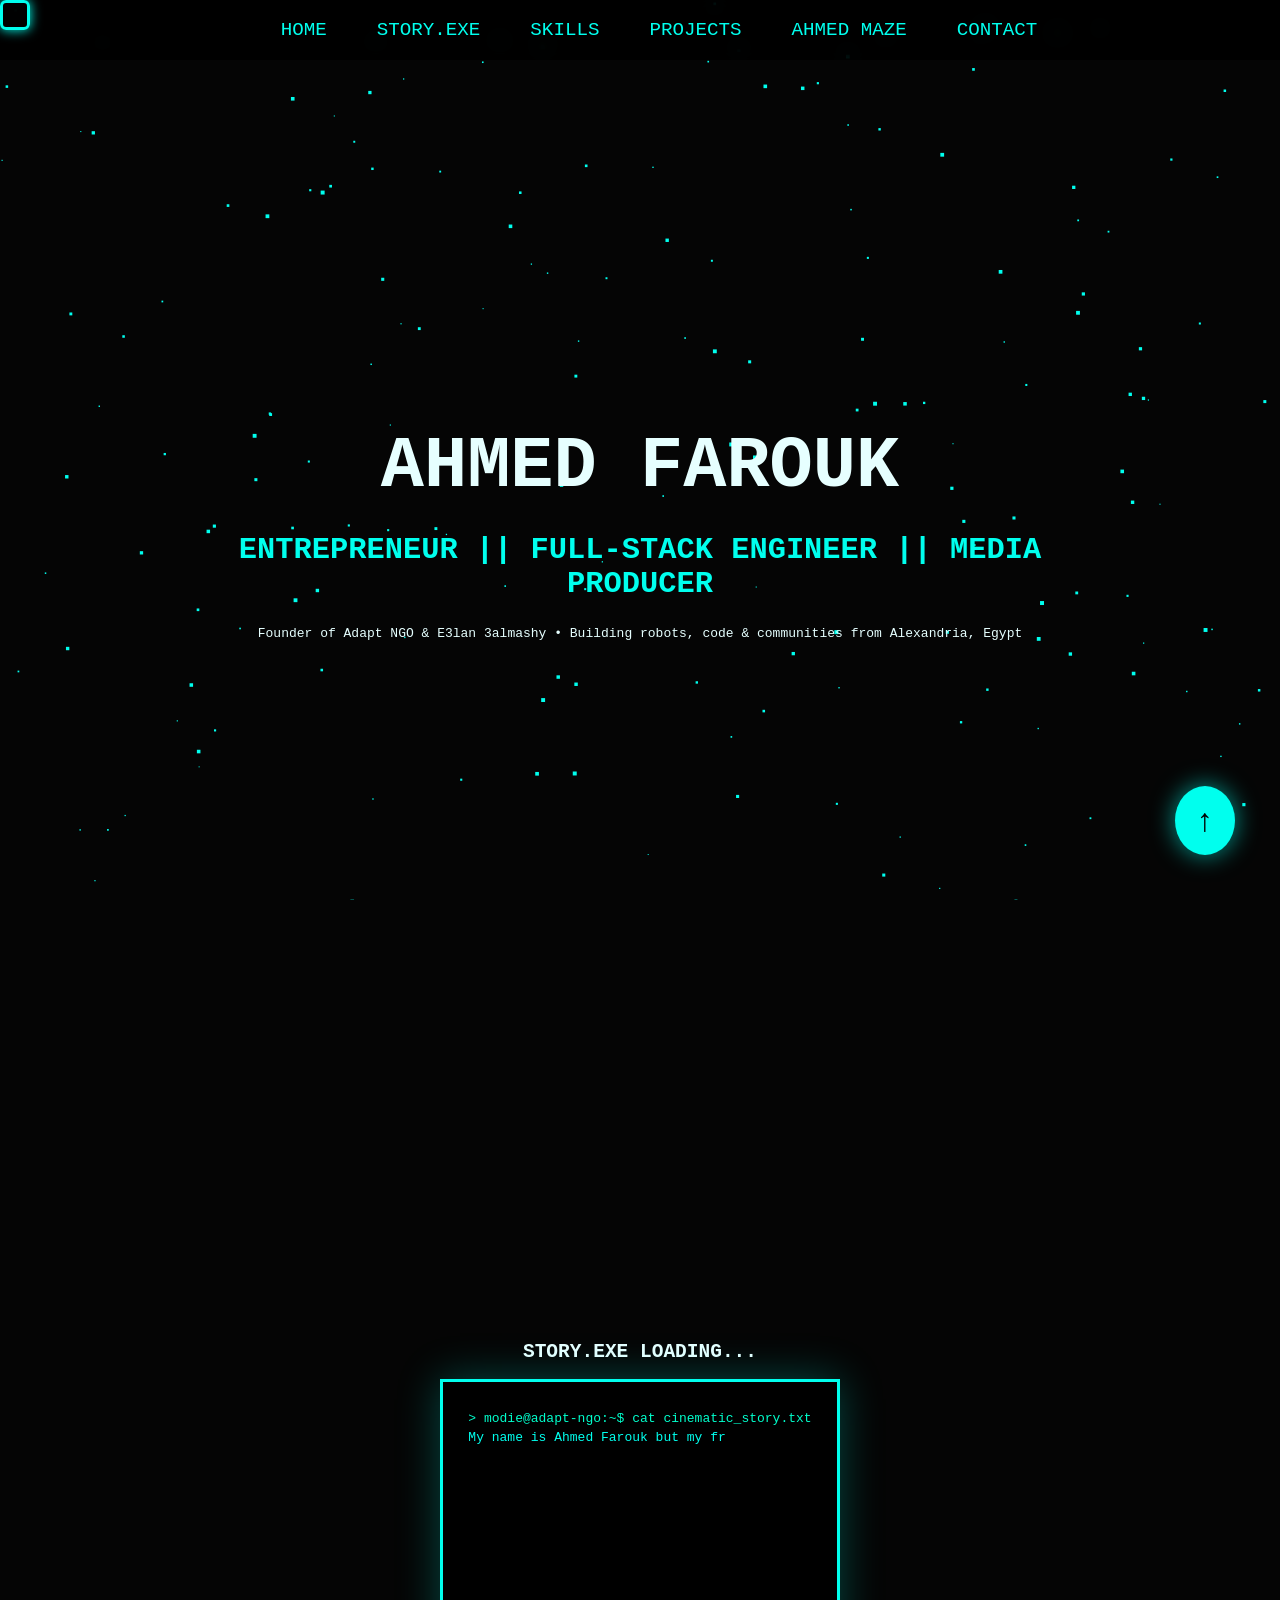
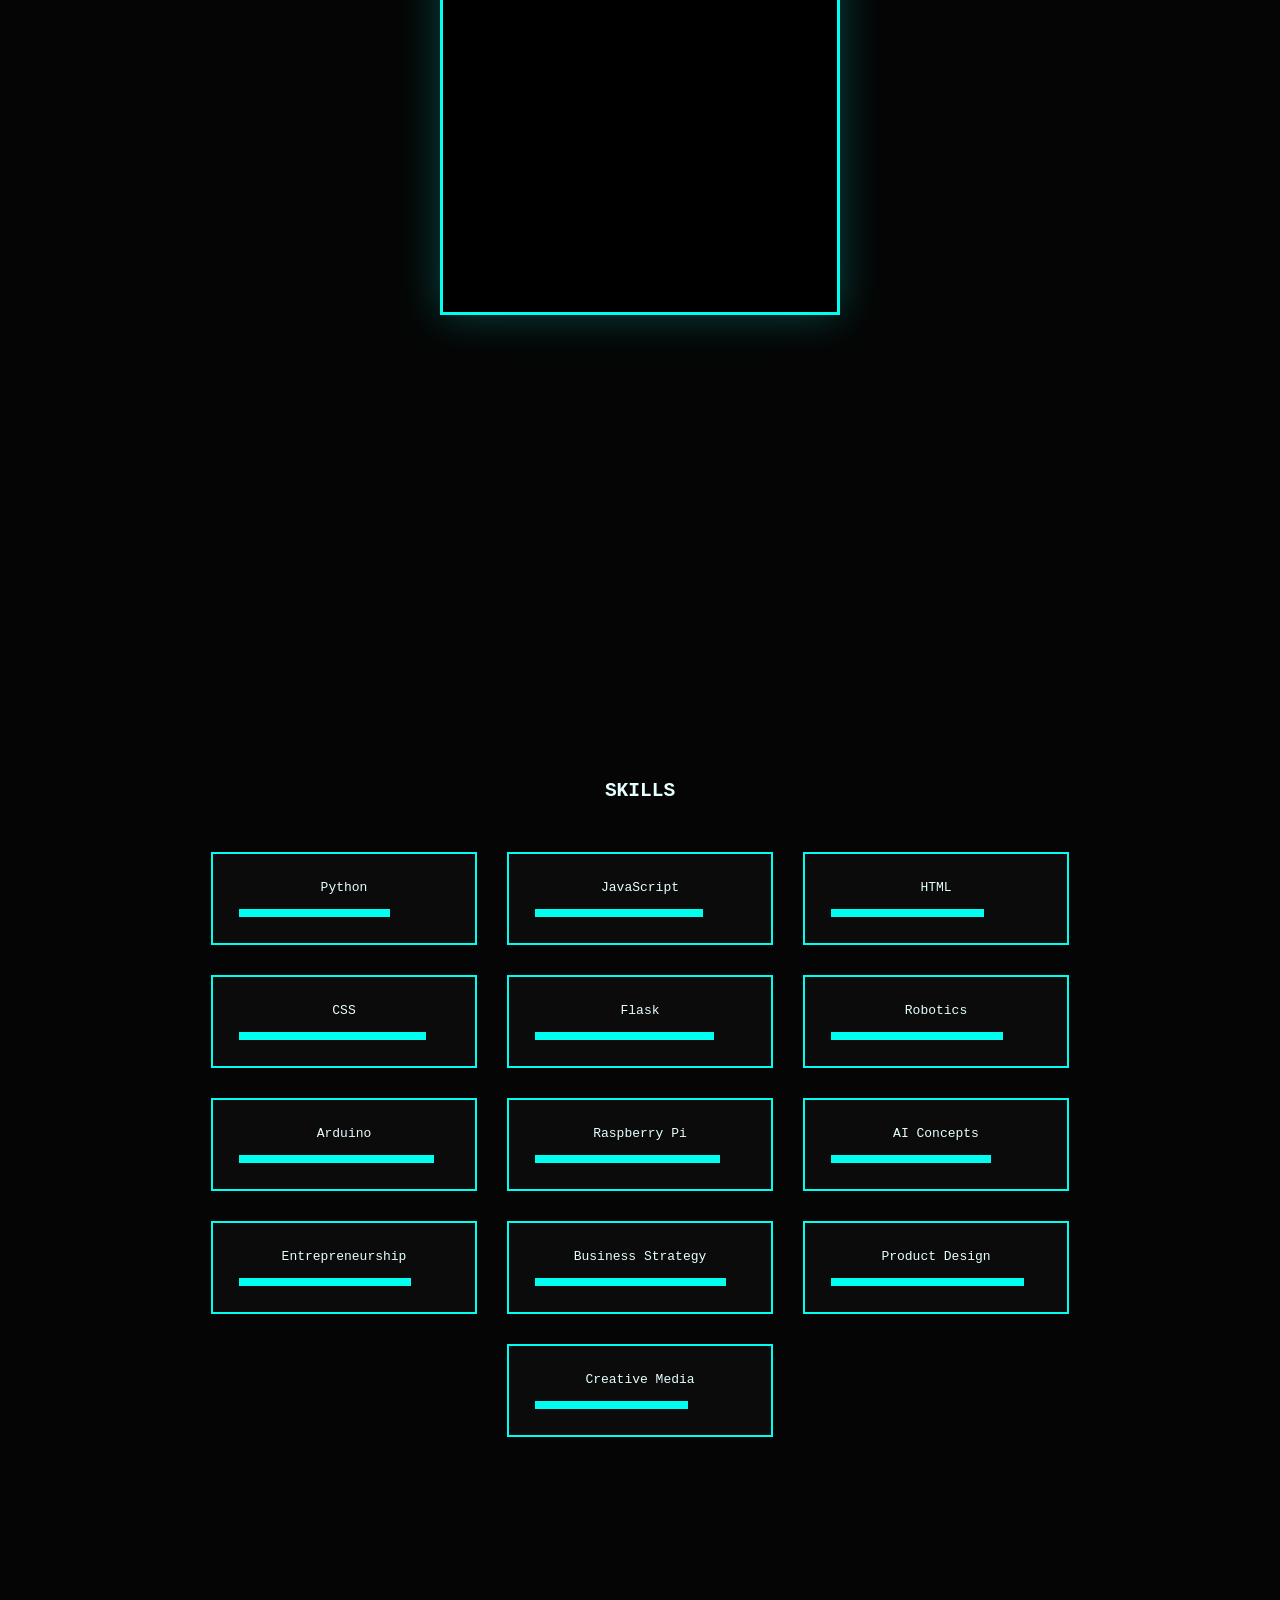
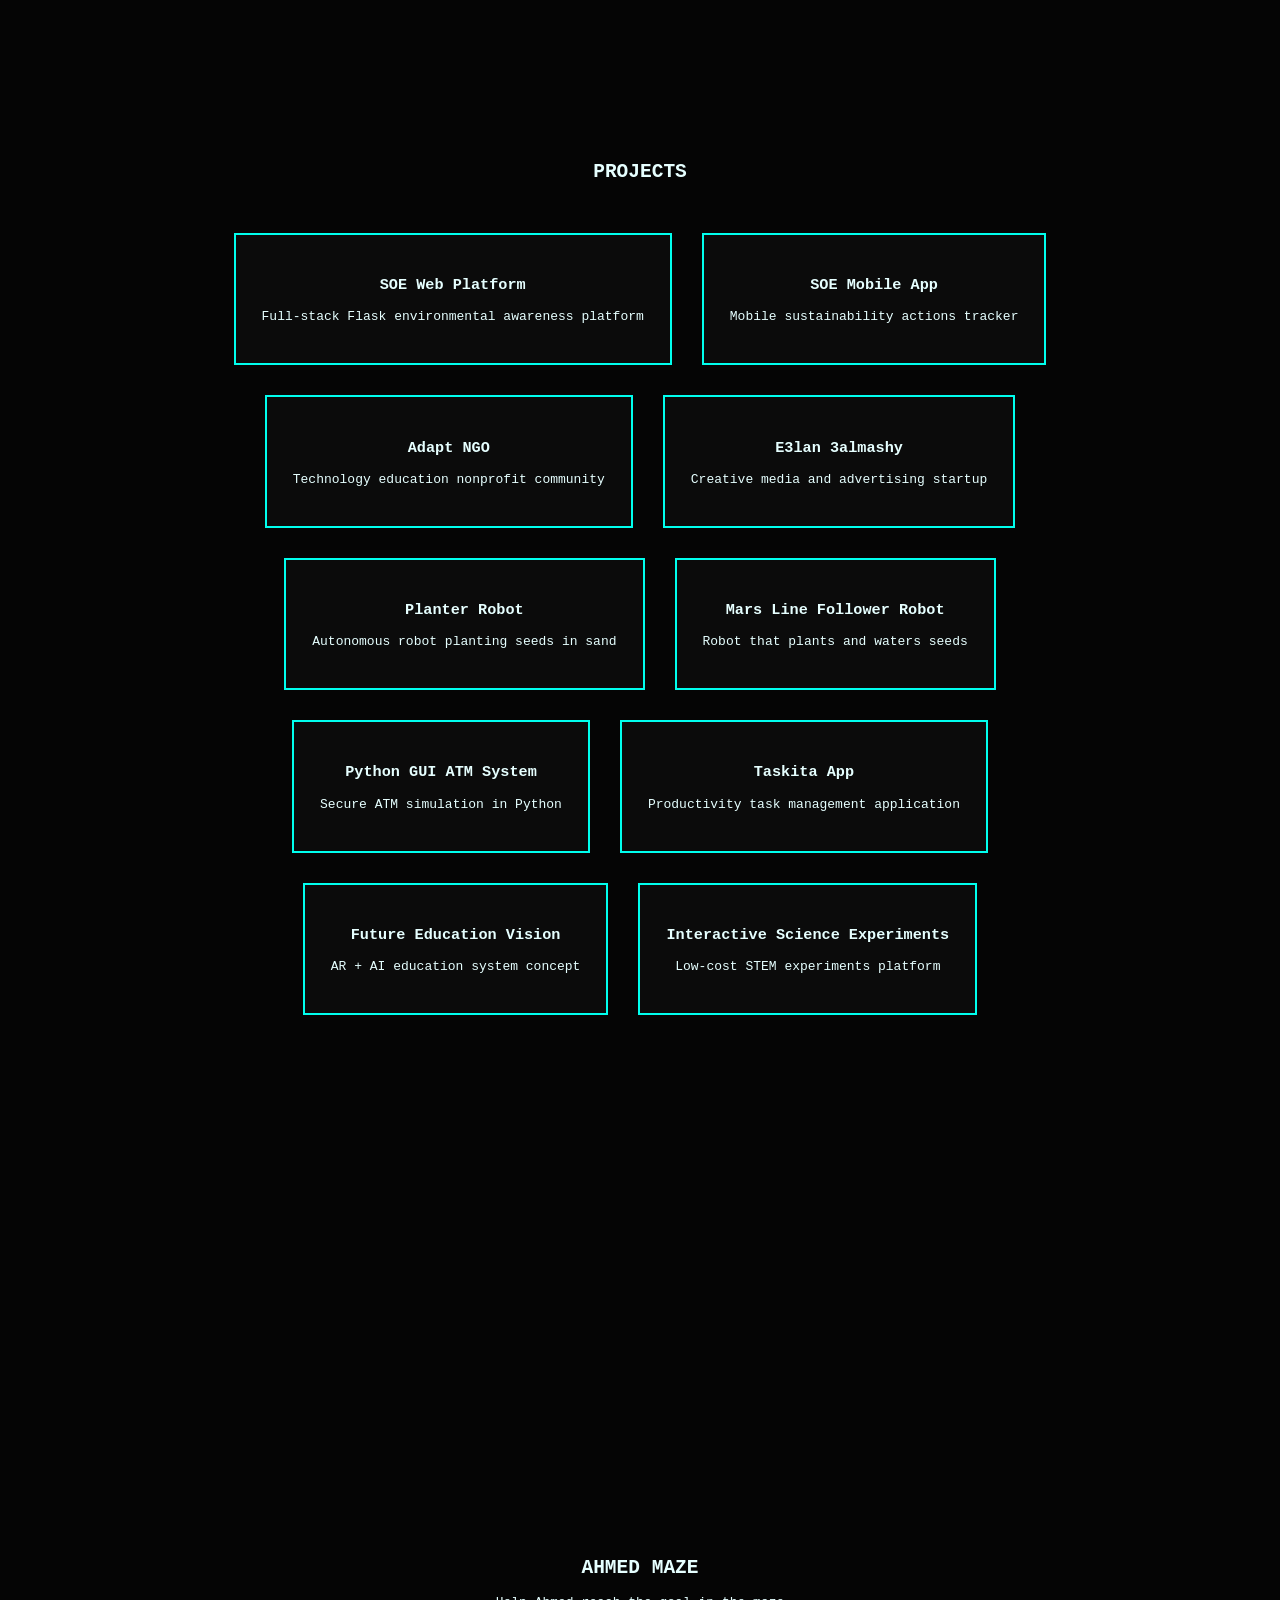
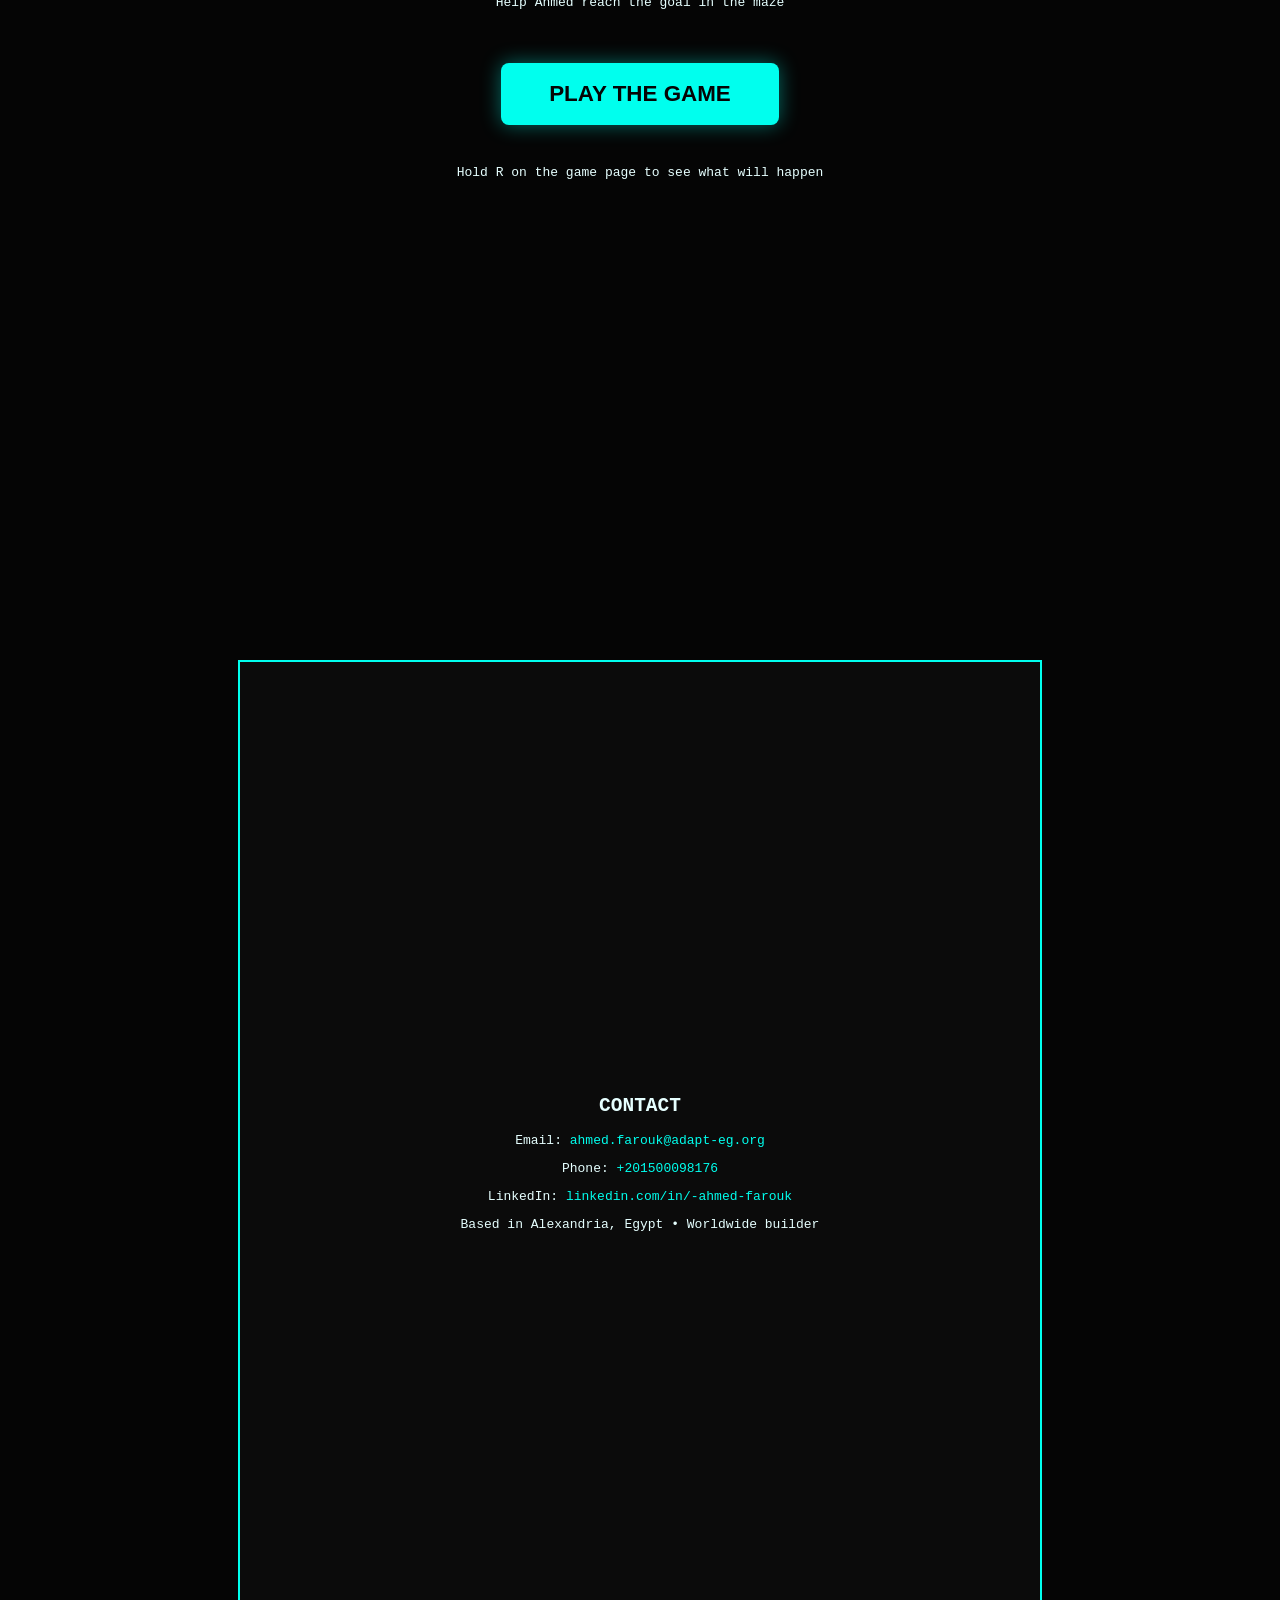
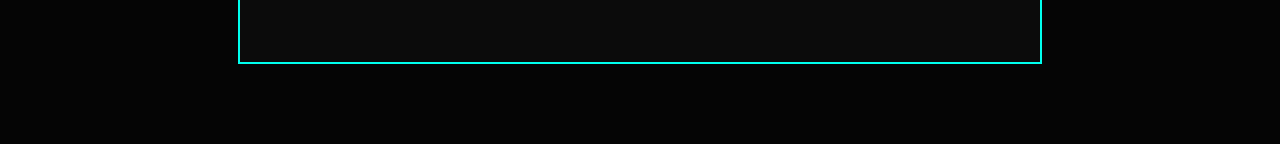
==== commit 4eb1889d: "Refactor game layout and update button styles Removed old game container and canvas styles. Updated " ====
--- a/index.html
+++ b/index.html
@@ -128,52 +128,25 @@
 
 .prompt {color:#00ffcc}
 
-#gameContainer {
-  width:94%;
-  max-width:1100px;
-  margin:60px auto 140px auto;
-  text-align:center
-}
-
-#gameCanvas {
-  border:3px dashed #00ffee;
-  background:#0a0a0a;
-  border-radius:12px;
-  width:100%;
-  max-width:700px;
-  height:420px;
-  display:block;
-  margin:35px auto 0 auto
-}
-
-#gameNote {
-  font-size:0.95rem;
-  color:#00ffee88;
-  margin:15px 0 25px 0;
-  display:block
-}
-
-#startBtn, #stopBtn {
+#playGameBtn {
   background:#00ffee;
   color:#050505;
   border:none;
-  padding:12px 28px;
-  font-size:1.05rem;
+  padding:18px 48px;
+  font-size:1.4rem;
+  font-weight:bold;
   cursor:pointer;
-  margin:15px 8px;
-  border-radius:4px;
-  transition:0.3s
-}
-
-#stopBtn {
-  background:#ff00aa;
-  display:none
-}
-
-#startBtn:hover, #stopBtn:hover {
+  margin:40px 0;
+  border-radius:8px;
+  transition:0.3s;
+  box-shadow:0 0 20px #00ffee66
+}
+
+#playGameBtn:hover {
   background:#ff00ff;
   color:#fff;
-  transform:scale(1.08)
+  transform:scale(1.12);
+  box-shadow:0 0 40px #ff00ff88
 }
 
 #contact {
@@ -291,13 +264,11 @@
 <section id="game">
 <div>
 <h2>AHMED MAZE</h2>
-<p>use arrow keys to move Ahmed to the goal</p>
-
-<div id="gameContainer">
-<button id="startBtn">START MAZE</button>
-<div id="gameNote">Hold R to see what will happen</div>
-<canvas id="gameCanvas" width="700" height="420"></canvas>
-</div>
+<p>Help Ahmed reach the goal in the maze</p>
+
+<button id="playGameBtn">PLAY THE GAME</button>
+
+<div id="gameNote">Hold R on the game page to see what will happen</div>
 </div>
 </section>
 
@@ -438,93 +409,9 @@
 }
 setTimeout(typeTerminal, 800)
 
-const mazeCanvas = document.getElementById('gameCanvas')
-const mCtx = mazeCanvas.getContext('2d')
-let playerX = 80
-let playerY = 80
-let goalX = 620
-let goalY = 360
-let walls = [
-  {x:140,y:0,w:20,h:200},
-  {x:260,y:140,w:20,h:280},
-  {x:380,y:0,w:20,h:160},
-  {x:500,y:180,w:20,h:240},
-  {x:0,y:100,w:140,h:20},
-  {x:180,y:260,w:140,h:20},
-  {x:340,y:80,w:140,h:20},
-  {x:480,y:300,w:140,h:20}
-]
-
-function drawMaze(){
-  mCtx.clearRect(0,0,mazeCanvas.width,mazeCanvas.height)
-  
-  mCtx.fillStyle = '#ff0066'
-  walls.forEach(w => {
-    mCtx.fillRect(w.x,w.y,w.w,w.h)
-  })
-  
-  mCtx.fillStyle = '#00ffee'
-  mCtx.beginPath()
-  mCtx.arc(playerX,playerY,16,0,Math.PI*2)
-  mCtx.fill()
-  
-  mCtx.fillStyle = '#000'
-  mCtx.font = '10px monospace'
-  mCtx.textAlign = 'center'
-  mCtx.fillText('AHMED',playerX,playerY+4)
-  
-  mCtx.fillStyle = '#00ff88'
-  mCtx.fillRect(goalX,goalY,34,34)
-  mCtx.fillStyle = '#000'
-  mCtx.font = '12px monospace'
-  mCtx.fillText('GOAL',goalX+17,goalY+23)
-}
-
-function checkCollision(newX,newY){
-  let size = 16
-  for(let w of walls){
-    if(
-      newX - size < w.x + w.w &&
-      newX + size > w.x &&
-      newY - size < w.y + w.h &&
-      newY + size > w.y
-    ){
-      return true
-    }
-  }
-  return false
-}
-
-document.addEventListener('keydown', e => {
-  let step = 12
-  let newX = playerX
-  let newY = playerY
-  
-  if(e.key === 'ArrowLeft') newX -= step
-  if(e.key === 'ArrowRight') newX += step
-  if(e.key === 'ArrowUp') newY -= step
-  if(e.key === 'ArrowDown') newY += step
-  
-  if(!checkCollision(newX,newY)){
-    playerX = newX
-    playerY = newY
-  }
-  
-  if(playerX < 20) playerX = 20
-  if(playerX > mazeCanvas.width - 20) playerX = mazeCanvas.width - 20
-  if(playerY < 20) playerY = 20
-  if(playerY > mazeCanvas.height - 20) playerY = mazeCanvas.height - 20
-  
-  if(Math.abs(playerX - goalX) < 28 && Math.abs(playerY - goalY) < 28){
-    alert("YOU DID IT! Ahmed reached the goal!")
-    playerX = 80
-    playerY = 80
-  }
-  
-  drawMaze()
-})
-
-drawMaze()
+document.getElementById('playGameBtn').addEventListener('click', () => {
+  window.open('maze.html', '_blank')
+})
 
 window.addEventListener('resize', () => {
   bgCanvas.width = window.innerWidth
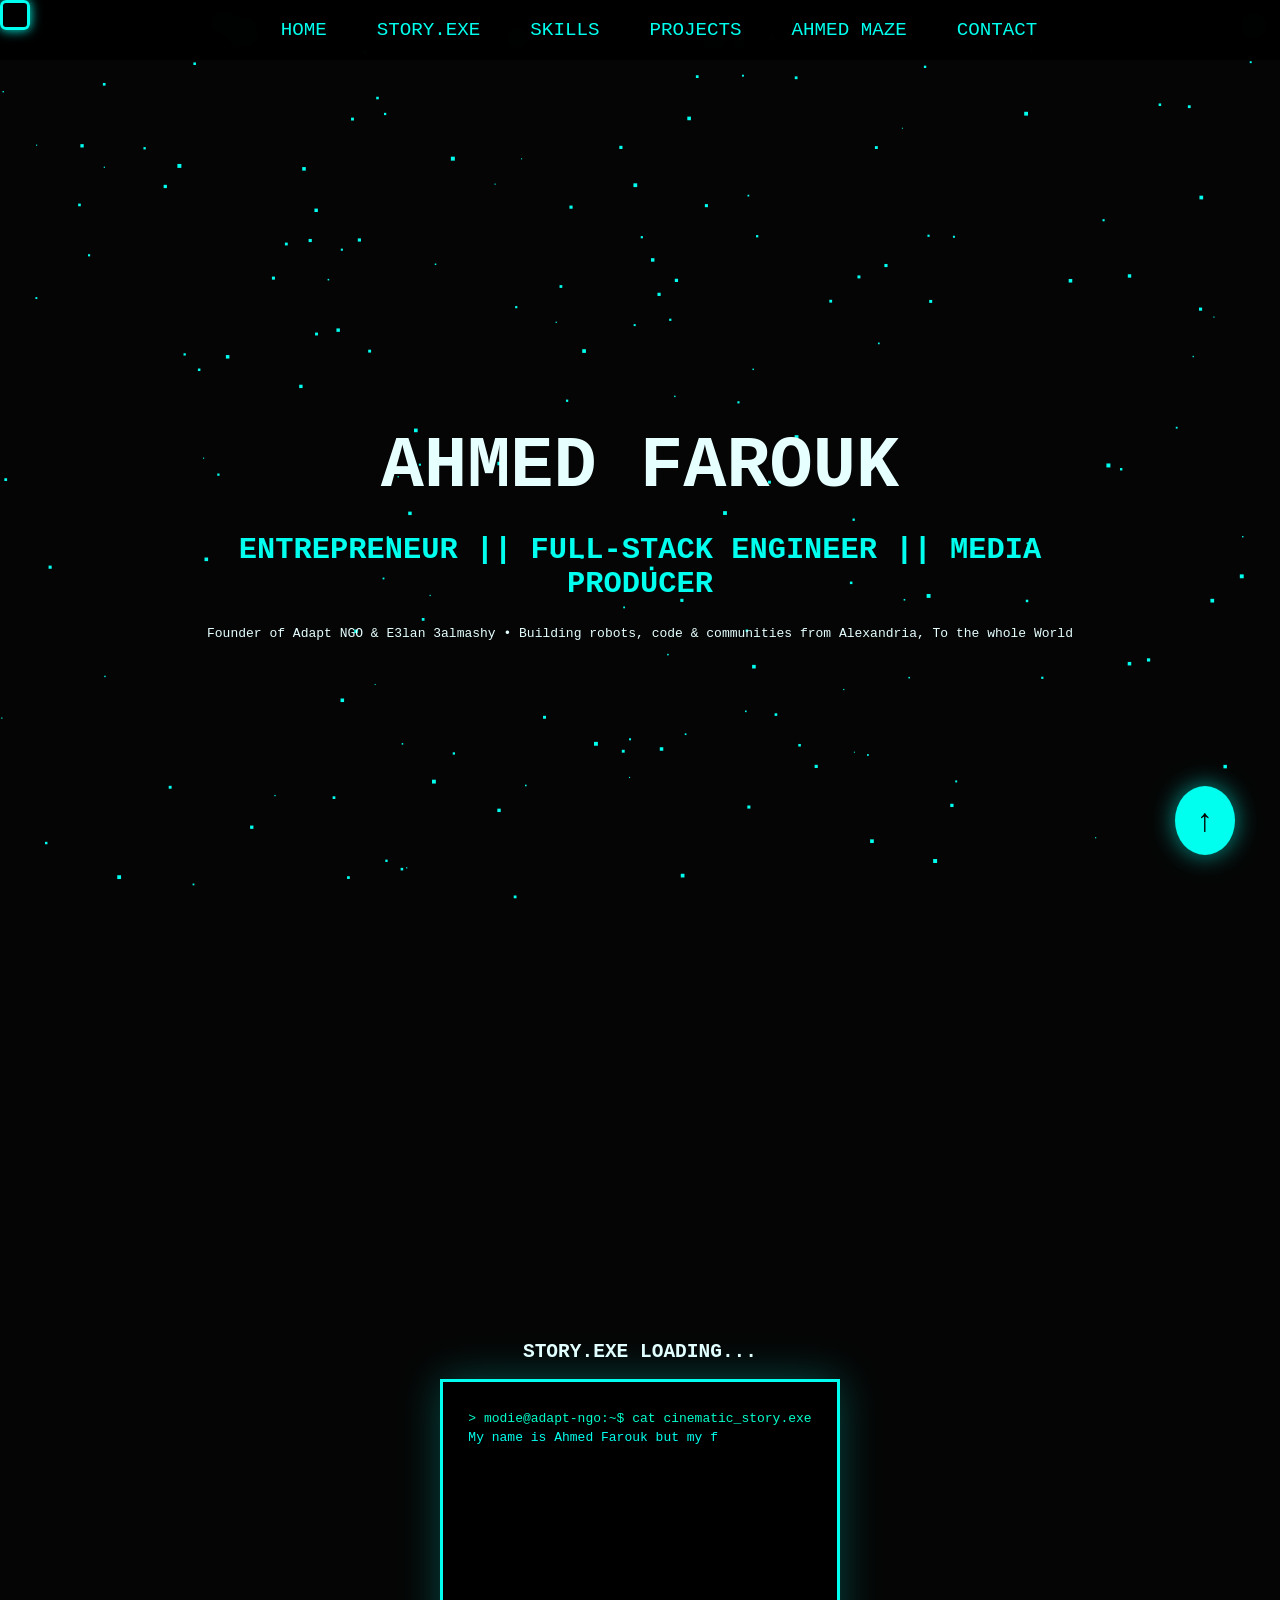
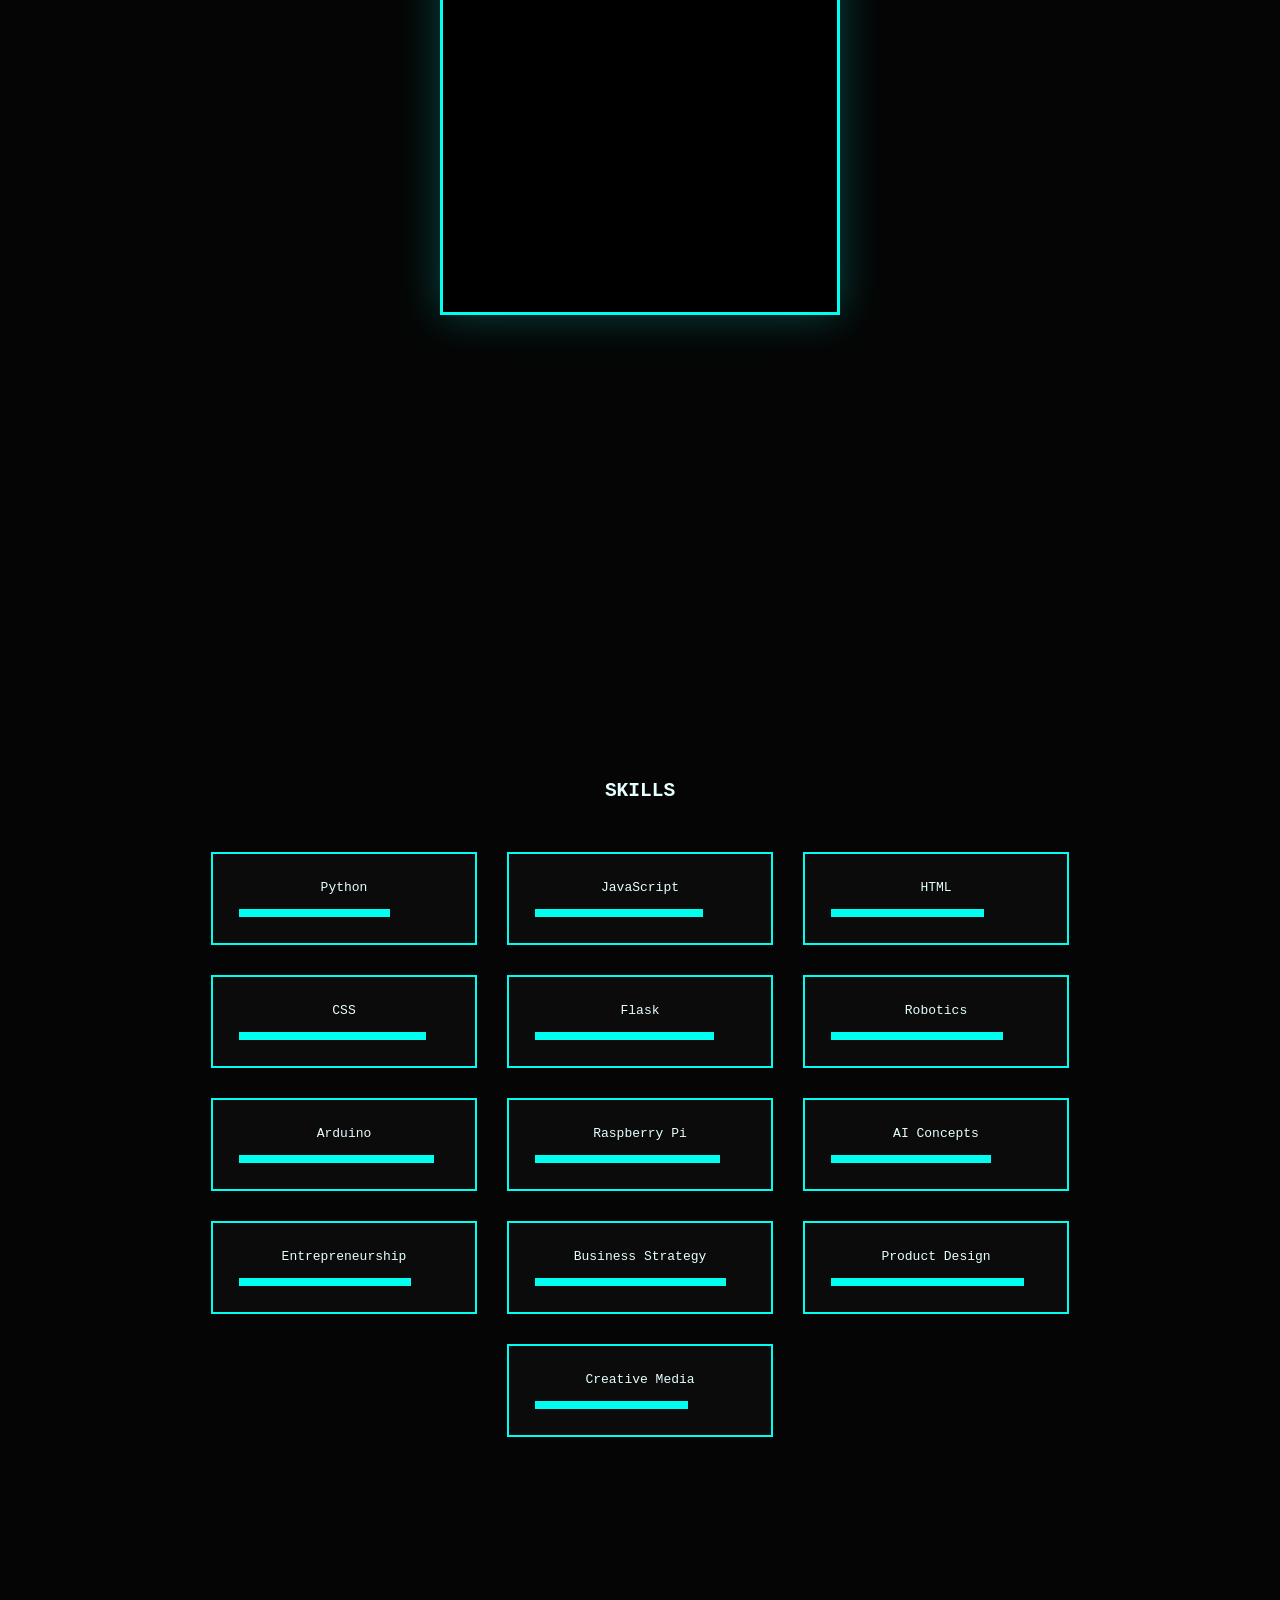
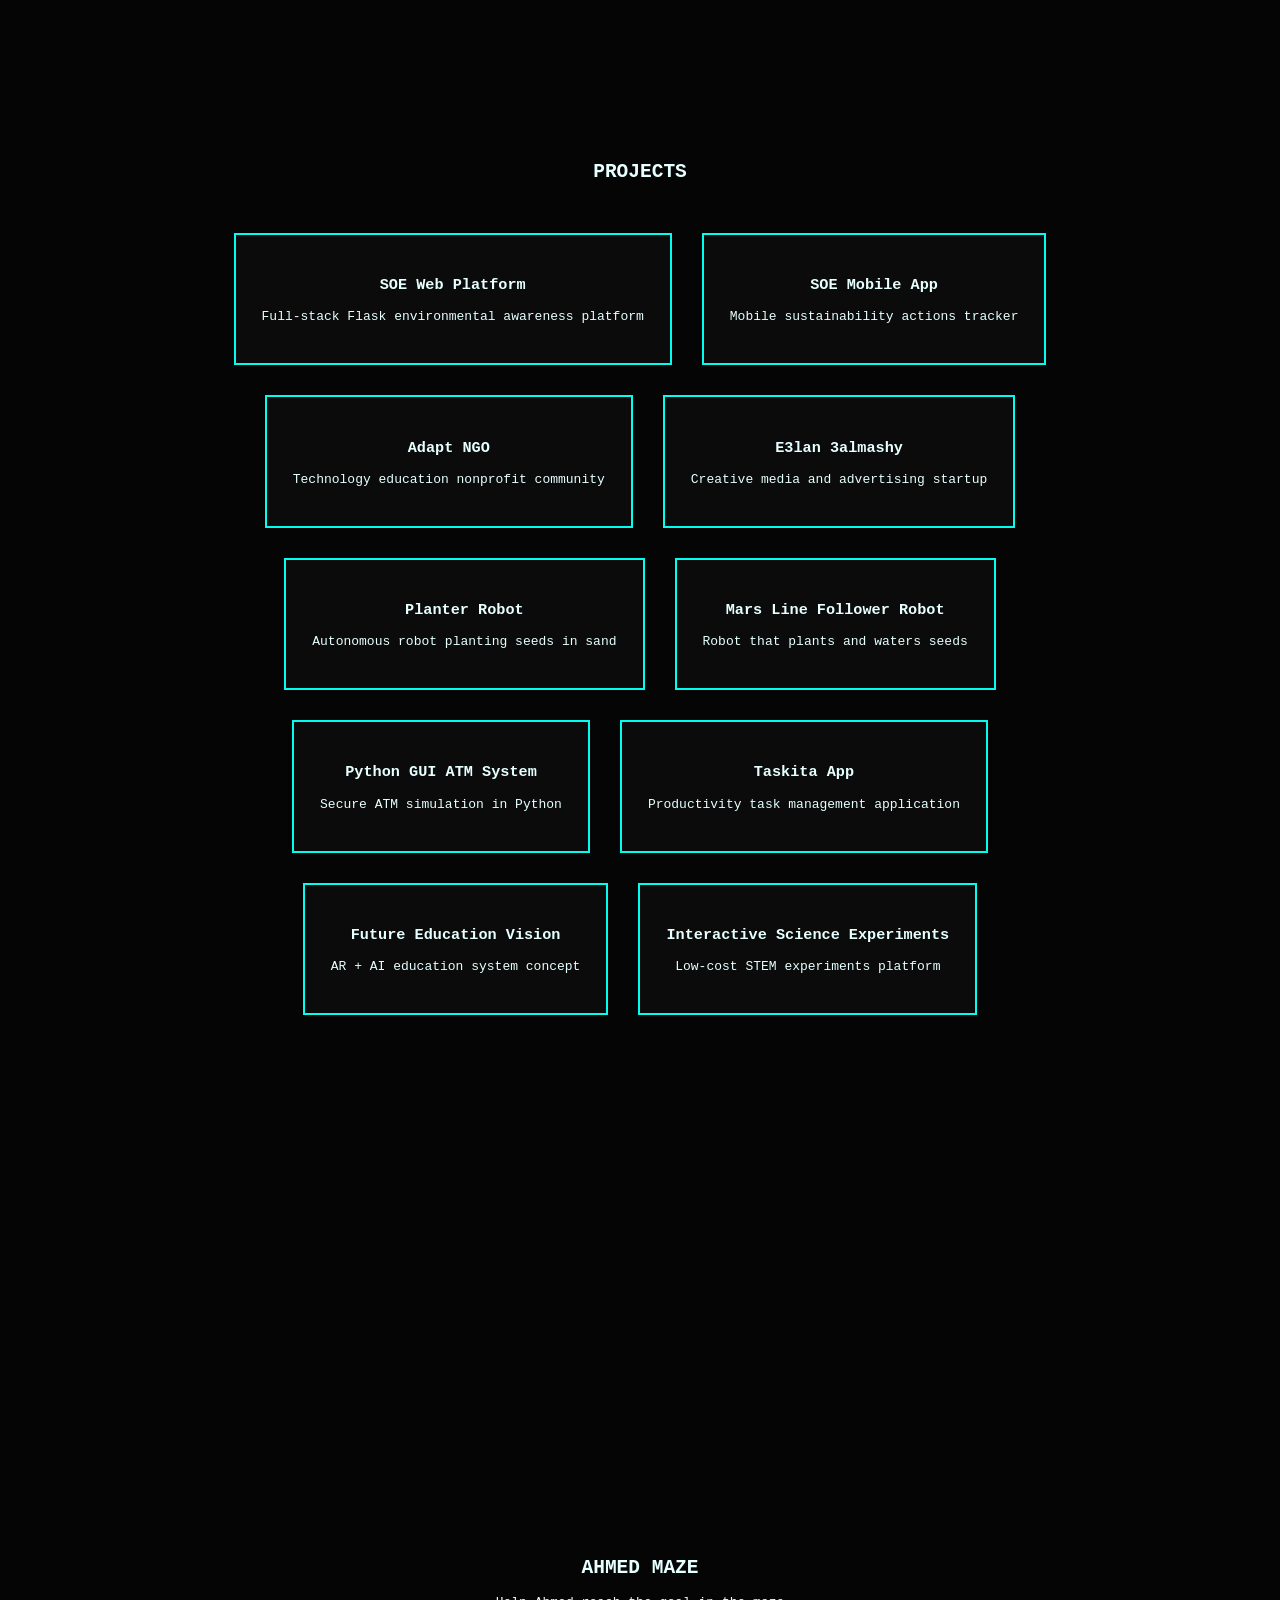
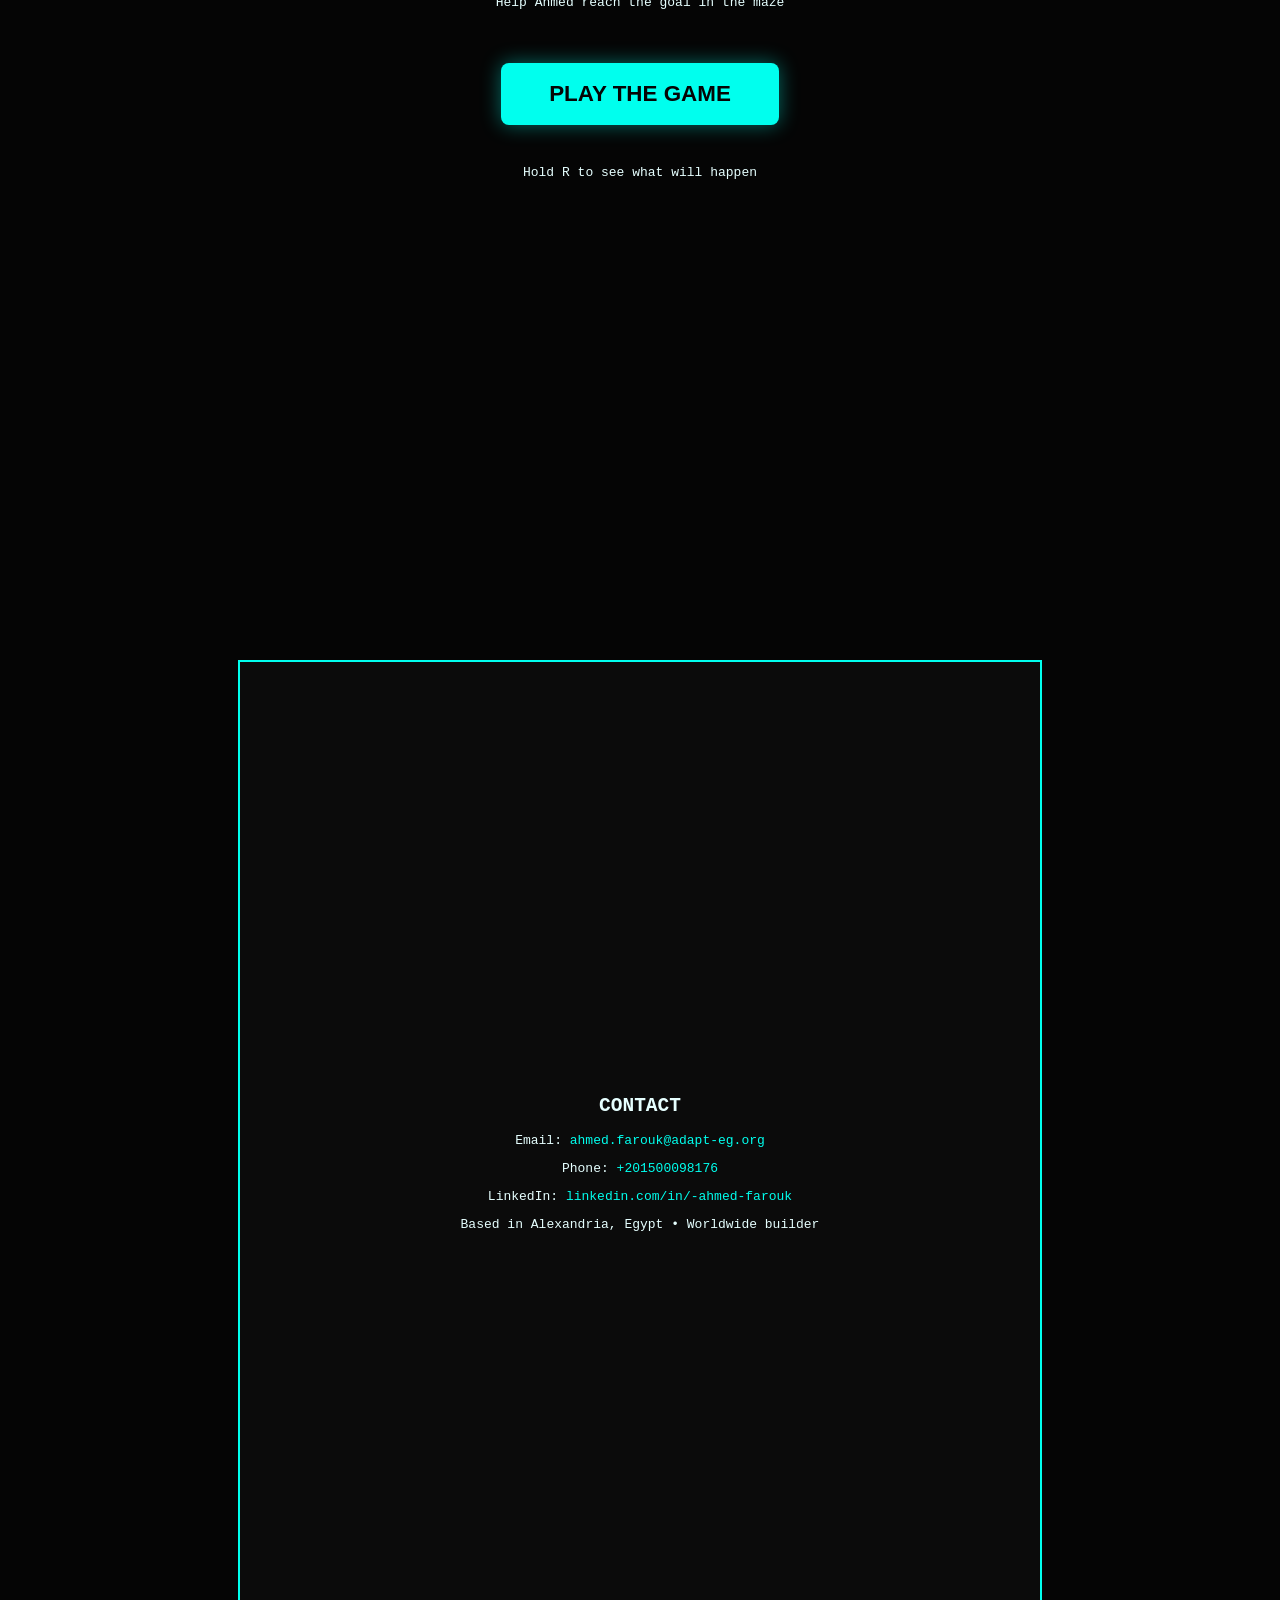
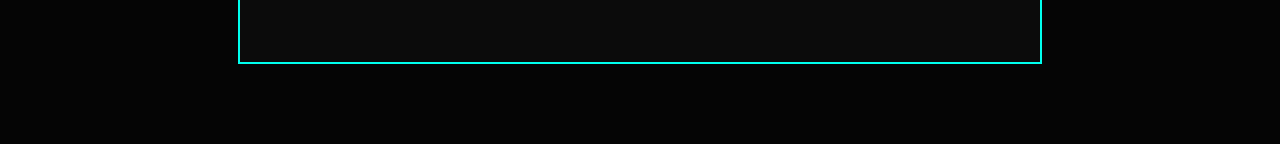
==== commit cfec3646: "Refactor HTML structure and update content" ====
--- a/index.html
+++ b/index.html
@@ -1,11 +1,9 @@
 <!DOCTYPE html>
 <html lang="en">
-
 <head>
 <meta charset="UTF-8">
 <meta name="viewport" content="width=device-width, initial-scale=1.0">
-<title>Ahmed Farouk | Modie</title>
-
+<title>Ahmed Farouk</title>
 <style>
 body {
   background:#050505;
@@ -14,12 +12,11 @@
   margin:0;
   overflow-x:hidden;
   scroll-behavior:smooth;
-  cursor:none
-}
-
+  cursor:none}
 canvas {
   position:fixed;
   top:0; left:0;
+  
   z-index:-1
 }
 
@@ -32,8 +29,11 @@
   z-index:9999;
   mix-blend-mode:difference;
   box-shadow:0 0 12px #00ffee
-}
-
+  
+}
+
+
+  
 nav {
   position:fixed;
   top:0; width:100%;
@@ -43,18 +43,14 @@
   z-index:9998;
   backdrop-filter:blur(8px)
 }
-
 nav a {
   color:#00ffee;
   text-decoration:none;
   font-size:1.2rem;
   transition:0.2s
 }
-
 nav a:hover {
-  text-shadow:0 0 10px #00ffee
-}
-
+  text-shadow:0 0 10px #00ffee}
 section {
   min-height:100vh;
   display:flex;
@@ -69,14 +65,11 @@
   margin:0;
   animation:glitch 2s infinite
 }
-
 @keyframes glitch {
   0% {text-shadow:2px 0 #00ffee,-2px 0 #ff00ff}
   50% {text-shadow:-2px 0 #00ffee,2px 0 #ff00ff}
 }
-
 .hero h2 {color:#00ffee;font-size:1.9rem}
-
 .skills, .projects {
   display:flex;
   flex-wrap:wrap;
@@ -84,7 +77,6 @@
   gap:30px;
   margin-top:50px
 }
-
 .skill, .card {
   border:2px solid #00ffee;
   padding:26px;
@@ -92,12 +84,10 @@
   min-width:210px;
   transition:all .35s ease
 }
-
 .card:hover {
   transform:scale(1.04) translateY(-12px);
   box-shadow:0 0 30px #00ffee66
 }
-
 .bar {
   height:8px;
   background:#00ffee;
@@ -105,7 +95,6 @@
   margin-top:14px;
   transition:width 1.8s cubic-bezier(0.25,0.1,0.25,1)
 }
-
 #terminal {
   background:#000;
   border:3px solid #00ffee;
@@ -114,13 +103,13 @@
   text-align:left;
   max-width:820px;
   margin:0 auto;
+  
   color:#00ffee;
   box-shadow:0 0 40px #00ffee44;
   overflow:hidden;
   height:480px;
   position:relative
 }
-
 .terminal-line {
   margin:4px 0;
   white-space:pre-wrap
@@ -128,6 +117,10 @@
 
 .prompt {color:#00ffcc}
 
+
+
+
+  
 #playGameBtn {
   background:#00ffee;
   color:#050505;
@@ -140,8 +133,7 @@
   border-radius:8px;
   transition:0.3s;
   box-shadow:0 0 20px #00ffee66
-}
-
+} 
 #playGameBtn:hover {
   background:#ff00ff;
   color:#fff;
@@ -156,14 +148,13 @@
   max-width:700px;
   margin:60px auto 80px auto
 }
-
 .contact-info a {
   color:#00ffee;
   text-decoration:none
 }
-
 .backToTop {
   position:fixed;
+  
   bottom:45px;
   right:45px;
   background:#00ffee;
@@ -173,10 +164,10 @@
   border-radius:50%;
   font-size:32px;
   cursor:pointer;
+  
   box-shadow:0 0 25px #00ffee99;
   z-index:9997
 }
-
 #progressBar {
   position:fixed;
   top:0; left:0;
@@ -194,7 +185,6 @@
 <canvas id="bgCanvas"></canvas>
 <div class="robotCursor" id="cursorBot"></div>
 <div id="progressBar"></div>
-
 <nav>
 <a href="#hero">HOME</a>
 <a href="#story">STORY.EXE</a>
@@ -203,25 +193,22 @@
 <a href="#game">AHMED MAZE</a>
 <a href="#contact">CONTACT</a>
 </nav>
-
 <section id="hero" class="hero">
 <div>
 <h1 id="heroTitle">AHMED FAROUK</h1>
 <h2>ENTREPRENEUR || FULL‑STACK ENGINEER || MEDIA PRODUCER</h2>
-<p>Founder of Adapt NGO & E3lan 3almashy • Building robots, code & communities from Alexandria, Egypt</p>
-</div>
-</section>
-
+<p>Founder of Adapt NGO & E3lan 3almashy • Building robots, code & communities from Alexandria, To the whole World</p>
+</div>
+</section>
 <section id="story">
 <div>
 <h2>STORY.EXE LOADING...</h2>
 <div id="terminal">
-<div class="terminal-line prompt">> modie@adapt-ngo:~$ cat cinematic_story.txt</div>
+<div class="terminal-line prompt">> modie@adapt-ngo:~$ cat cinematic_story.exe</div>
 <div id="terminalContent"></div>
 </div>
 </div>
 </section>
-
 <section id="skills">
 <div>
 <h2>SKILLS</h2>
@@ -242,7 +229,6 @@
 </div>
 </div>
 </section>
-
 <section id="projects">
 <div>
 <h2>PROJECTS</h2>
@@ -260,18 +246,14 @@
 </div>
 </div>
 </section>
-
 <section id="game">
 <div>
 <h2>AHMED MAZE</h2>
 <p>Help Ahmed reach the goal in the maze</p>
-
 <button id="playGameBtn">PLAY THE GAME</button>
-
-<div id="gameNote">Hold R on the game page to see what will happen</div>
-</div>
-</section>
-
+<div id="gameNote">Hold R to see what will happen</div>
+</div>
+</section>
 <section id="contact">
 <div>
 <h2>CONTACT</h2>
@@ -283,12 +265,9 @@
 <p>Based in Alexandria, Egypt • Worldwide builder</p>
 </div>
 </section>
-
 <button class="backToTop" onclick="window.scrollTo({top:0,behavior:'smooth'})">↑</button>
-
 <script>
 const cursorBot = document.getElementById('cursorBot')
-
 document.addEventListener('mousemove', e => {
   cursorBot.style.left = e.clientX + 'px'
   cursorBot.style.top = e.clientY + 'px'
@@ -309,7 +288,6 @@
     size: Math.random() * 3 + 1
   })
 }
-
 function paintDust(){
   bgCtx.clearRect(0,0,bgCanvas.width,bgCanvas.height)
   dustParticles.forEach(p => {
@@ -323,7 +301,6 @@
   requestAnimationFrame(paintDust)
 }
 paintDust()
-
 document.addEventListener('mousemove', e => {
   dustParticles.forEach(p => {
     let dx = e.clientX - p.x
@@ -332,13 +309,11 @@
     p.vy += dy * 0.000028
   })
 })
-
 document.querySelectorAll('.bar').forEach(bar => {
   setTimeout(() => {
     bar.style.width = bar.dataset.v + '%'
   }, 800)
 })
-
 let lastBeep = Date.now()
 function robotBeep(){
   if(Date.now() - lastBeep > 420){
@@ -353,7 +328,6 @@
   }
 }
 window.addEventListener('scroll', robotBeep)
-
 const progressBar = document.getElementById('progressBar')
 window.addEventListener('scroll', () => {
   let scrollTop = window.scrollY
@@ -361,14 +335,12 @@
   let scrollPercent = (scrollTop / docHeight) * 100
   progressBar.style.width = scrollPercent + '%'
 })
-
 const heroTitle = document.getElementById('heroTitle')
 function glitchTitle(){
   heroTitle.style.opacity = 0.6
   setTimeout(() => heroTitle.style.opacity = 1, 80)
 }
 setInterval(glitchTitle, 2400)
-
 const terminalContent = document.getElementById('terminalContent')
 const storyLines = [
   "My name is Ahmed Farouk but my friends who know me best call me Modie.",
@@ -412,12 +384,10 @@
 document.getElementById('playGameBtn').addEventListener('click', () => {
   window.open('maze.html', '_blank')
 })
-
 window.addEventListener('resize', () => {
   bgCanvas.width = window.innerWidth
   bgCanvas.height = window.innerHeight
 })
-
 document.addEventListener('keydown', e => {
   if(e.key.toLowerCase() === 'r'){
     dustParticles = []
@@ -433,6 +403,5 @@
   }
 })
 </script>
-
 </body>
 </html>
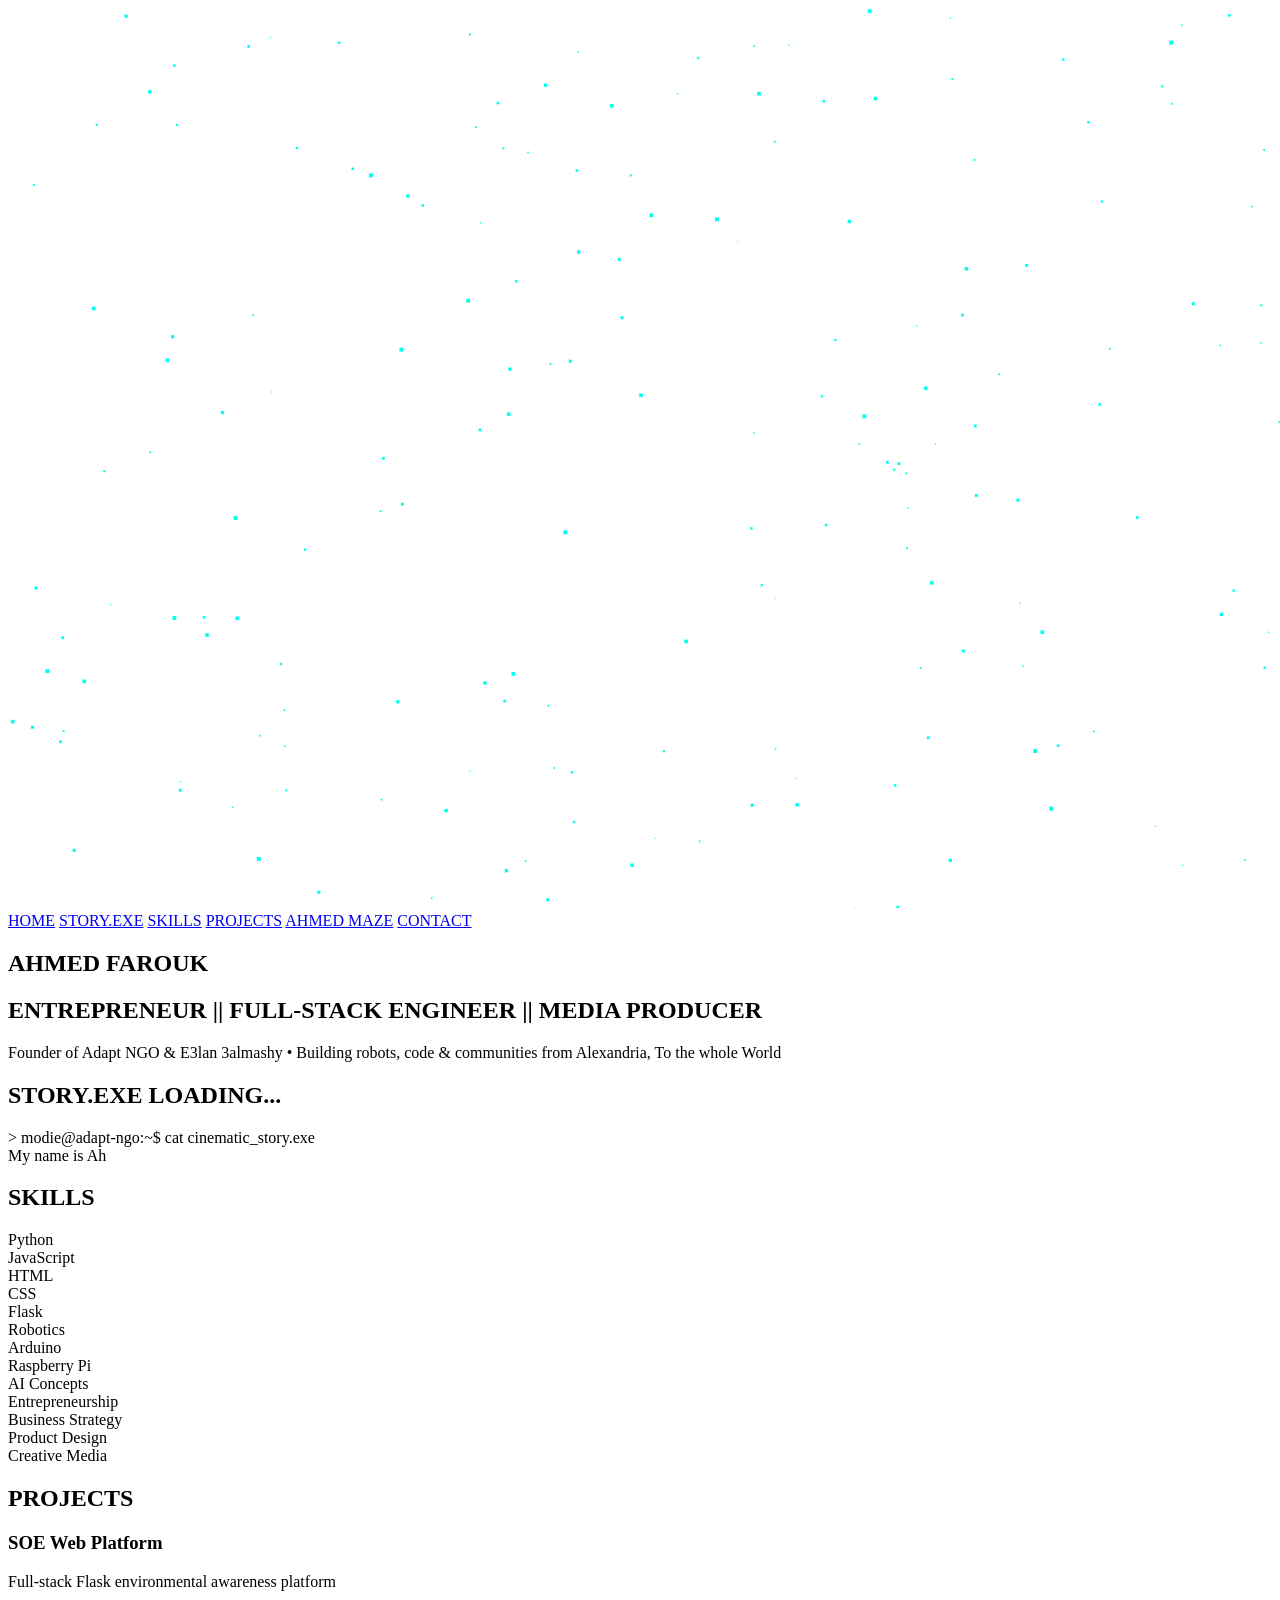
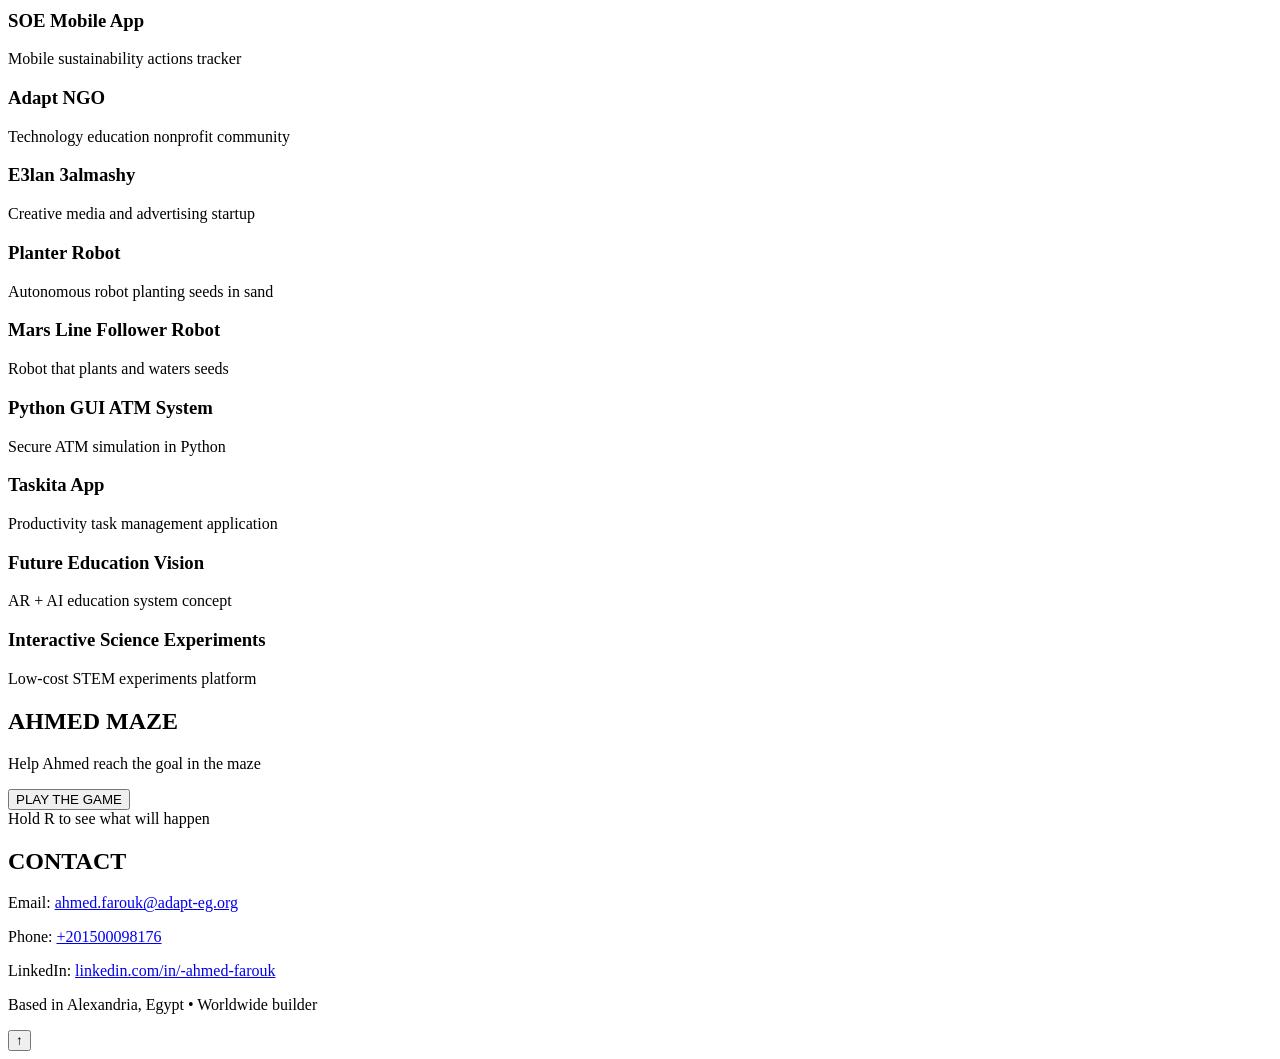
==== commit f347b133: "Update index.html" ====
--- a/index.html
+++ b/index.html
@@ -1,185 +1,9 @@
 <!DOCTYPE html>
 <html lang="en">
-<head>
 <meta charset="UTF-8">
 <meta name="viewport" content="width=device-width, initial-scale=1.0">
 <title>Ahmed Farouk</title>
-<style>
-body {
-  background:#050505;
-  color:#e6ffff;
-  font-family:monospace;
-  margin:0;
-  overflow-x:hidden;
-  scroll-behavior:smooth;
-  cursor:none}
-canvas {
-  position:fixed;
-  top:0; left:0;
-  
-  z-index:-1
-}
-
-.robotCursor {
-  position:fixed;
-  width:24px; height:24px;
-  border:3px solid #00ffee;
-  border-radius:6px;
-  pointer-events:none;
-  z-index:9999;
-  mix-blend-mode:difference;
-  box-shadow:0 0 12px #00ffee
-  
-}
-
-
-  
-nav {
-  position:fixed;
-  top:0; width:100%;
-  display:flex; justify-content:center; gap:50px;
-  background:rgba(0,0,0,0.85);
-  padding:19px;
-  z-index:9998;
-  backdrop-filter:blur(8px)
-}
-nav a {
-  color:#00ffee;
-  text-decoration:none;
-  font-size:1.2rem;
-  transition:0.2s
-}
-nav a:hover {
-  text-shadow:0 0 10px #00ffee}
-section {
-  min-height:100vh;
-  display:flex;
-  align-items:center;
-  justify-content:center;
-  text-align:center;
-  padding:90px 16%
-}
-
-.hero h1 {
-  font-size:72px;
-  margin:0;
-  animation:glitch 2s infinite
-}
-@keyframes glitch {
-  0% {text-shadow:2px 0 #00ffee,-2px 0 #ff00ff}
-  50% {text-shadow:-2px 0 #00ffee,2px 0 #ff00ff}
-}
-.hero h2 {color:#00ffee;font-size:1.9rem}
-.skills, .projects {
-  display:flex;
-  flex-wrap:wrap;
-  justify-content:center;
-  gap:30px;
-  margin-top:50px
-}
-.skill, .card {
-  border:2px solid #00ffee;
-  padding:26px;
-  background:#0b0b0b;
-  min-width:210px;
-  transition:all .35s ease
-}
-.card:hover {
-  transform:scale(1.04) translateY(-12px);
-  box-shadow:0 0 30px #00ffee66
-}
-.bar {
-  height:8px;
-  background:#00ffee;
-  width:0;
-  margin-top:14px;
-  transition:width 1.8s cubic-bezier(0.25,0.1,0.25,1)
-}
-#terminal {
-  background:#000;
-  border:3px solid #00ffee;
-  padding:25px;
-  font-family:monospace;
-  text-align:left;
-  max-width:820px;
-  margin:0 auto;
-  
-  color:#00ffee;
-  box-shadow:0 0 40px #00ffee44;
-  overflow:hidden;
-  height:480px;
-  position:relative
-}
-.terminal-line {
-  margin:4px 0;
-  white-space:pre-wrap
-}
-
-.prompt {color:#00ffcc}
-
-
-
-
-  
-#playGameBtn {
-  background:#00ffee;
-  color:#050505;
-  border:none;
-  padding:18px 48px;
-  font-size:1.4rem;
-  font-weight:bold;
-  cursor:pointer;
-  margin:40px 0;
-  border-radius:8px;
-  transition:0.3s;
-  box-shadow:0 0 20px #00ffee66
-} 
-#playGameBtn:hover {
-  background:#ff00ff;
-  color:#fff;
-  transform:scale(1.12);
-  box-shadow:0 0 40px #ff00ff88
-}
-
-#contact {
-  background:#0b0b0b;
-  border:2px solid #00ffee;
-  padding:50px;
-  max-width:700px;
-  margin:60px auto 80px auto
-}
-.contact-info a {
-  color:#00ffee;
-  text-decoration:none
-}
-.backToTop {
-  position:fixed;
-  
-  bottom:45px;
-  right:45px;
-  background:#00ffee;
-  color:#000;
-  border:none;
-  padding:16px 22px;
-  border-radius:50%;
-  font-size:32px;
-  cursor:pointer;
-  
-  box-shadow:0 0 25px #00ffee99;
-  z-index:9997
-}
-#progressBar {
-  position:fixed;
-  top:0; left:0;
-  height:4px;
-  background:linear-gradient(to right,#00ffee,#ff00ff);
-  z-index:9999;
-  width:0%;
-  transition:width 0.1s
-}
-</style>
-</head>
-
+  
 <body>
 
 <canvas id="bgCanvas"></canvas>
@@ -197,6 +21,7 @@
 <div>
 <h1 id="heroTitle">AHMED FAROUK</h1>
 <h2>ENTREPRENEUR || FULL‑STACK ENGINEER || MEDIA PRODUCER</h2>
+  
 <p>Founder of Adapt NGO & E3lan 3almashy • Building robots, code & communities from Alexandria, To the whole World</p>
 </div>
 </section>
@@ -205,6 +30,7 @@
 <h2>STORY.EXE LOADING...</h2>
 <div id="terminal">
 <div class="terminal-line prompt">> modie@adapt-ngo:~$ cat cinematic_story.exe</div>
+  
 <div id="terminalContent"></div>
 </div>
 </div>
@@ -215,17 +41,20 @@
 <div class="skills">
 <div class="skill">Python<div class="bar" data-v="72"></div></div>
 <div class="skill">JavaScript<div class="bar" data-v="80"></div></div>
+  
 <div class="skill">HTML<div class="bar" data-v="73"></div></div>
 <div class="skill">CSS<div class="bar" data-v="89"></div></div>
 <div class="skill">Flask<div class="bar" data-v="85"></div></div>
 <div class="skill">Robotics<div class="bar" data-v="82"></div></div>
 <div class="skill">Arduino<div class="bar" data-v="93"></div></div>
 <div class="skill">Raspberry Pi<div class="bar" data-v="88"></div></div>
+  
 <div class="skill">AI Concepts<div class="bar" data-v="76"></div></div>
 <div class="skill">Entrepreneurship<div class="bar" data-v="82"></div></div>
 <div class="skill">Business Strategy<div class="bar" data-v="91"></div></div>
 <div class="skill">Product Design<div class="bar" data-v="92"></div></div>
 <div class="skill">Creative Media<div class="bar" data-v="73"></div></div>
+  
 </div>
 </div>
 </section>
@@ -240,6 +69,7 @@
 <div class="card"><h3>Planter Robot</h3><p>Autonomous robot planting seeds in sand</p></div>
 <div class="card"><h3>Mars Line Follower Robot</h3><p>Robot that plants and waters seeds</p></div>
 <div class="card"><h3>Python GUI ATM System</h3><p>Secure ATM simulation in Python</p></div>
+  
 <div class="card"><h3>Taskita App</h3><p>Productivity task management application</p></div>
 <div class="card"><h3>Future Education Vision</h3><p>AR + AI education system concept</p></div>
 <div class="card"><h3>Interactive Science Experiments</h3><p>Low-cost STEM experiments platform</p></div>
@@ -272,7 +102,6 @@
   cursorBot.style.left = e.clientX + 'px'
   cursorBot.style.top = e.clientY + 'px'
 })
-
 const bgCanvas = document.getElementById('bgCanvas')
 const bgCtx = bgCanvas.getContext('2d')
 bgCanvas.width = window.innerWidth
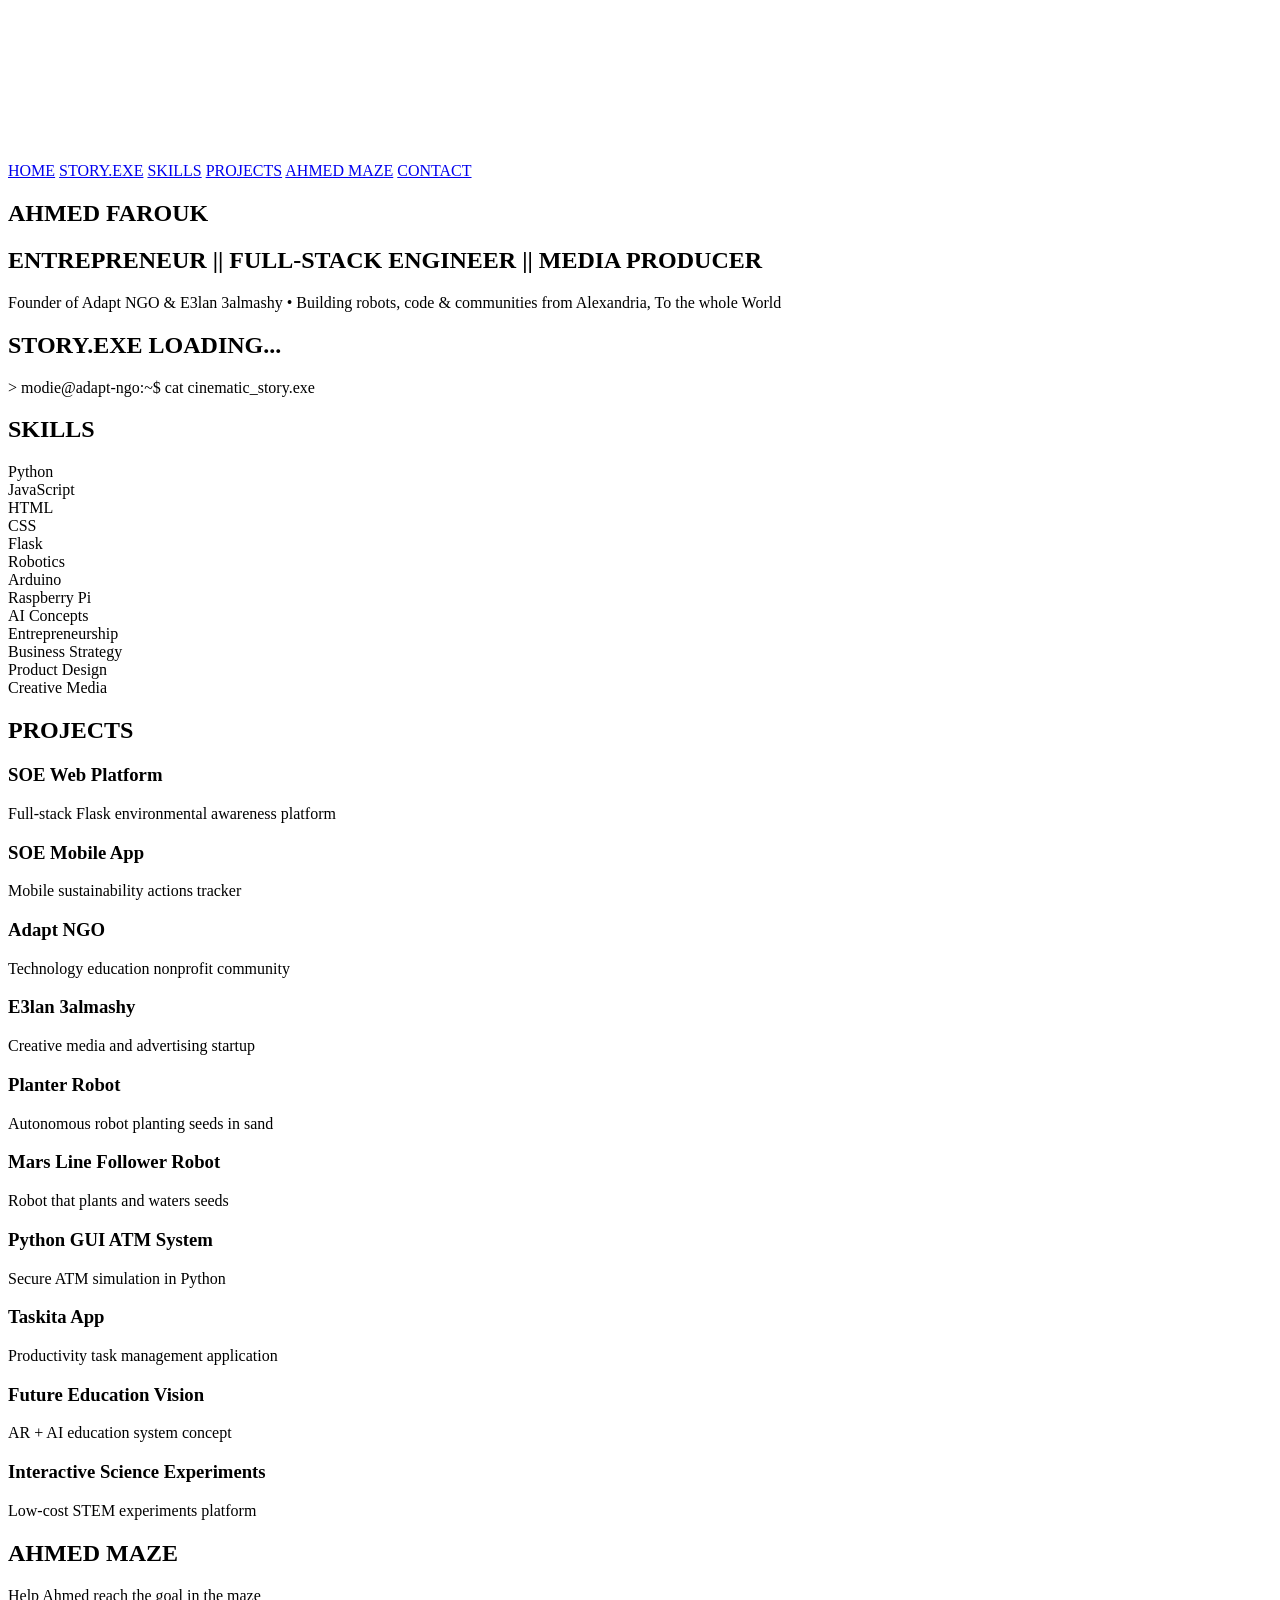
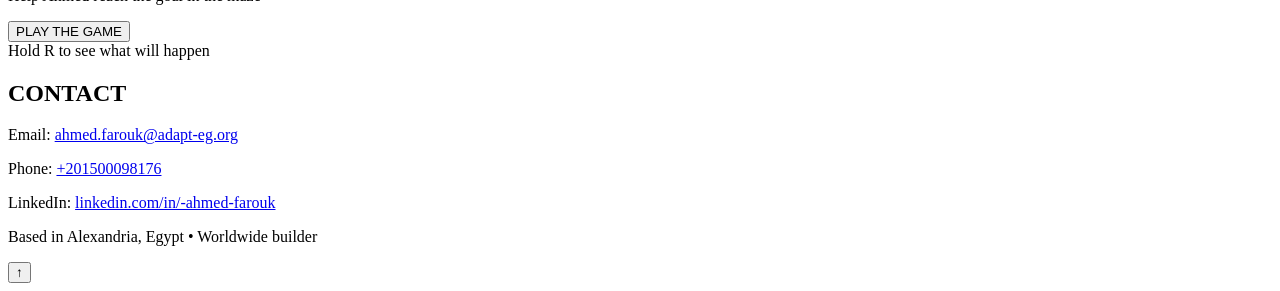
==== commit c01cebb3: "Update index.html" ====
--- a/index.html
+++ b/index.html
@@ -96,141 +96,5 @@
 </div>
 </section>
 <button class="backToTop" onclick="window.scrollTo({top:0,behavior:'smooth'})">↑</button>
-<script>
-const cursorBot = document.getElementById('cursorBot')
-document.addEventListener('mousemove', e => {
-  cursorBot.style.left = e.clientX + 'px'
-  cursorBot.style.top = e.clientY + 'px'
-})
-const bgCanvas = document.getElementById('bgCanvas')
-const bgCtx = bgCanvas.getContext('2d')
-bgCanvas.width = window.innerWidth
-bgCanvas.height = window.innerHeight
-
-let dustParticles = []
-for(let i = 0; i < 180; i++){
-  dustParticles.push({
-    x: Math.random() * bgCanvas.width,
-    y: Math.random() * bgCanvas.height,
-    vx: (Math.random() - 0.5) * 1.4,
-    vy: (Math.random() - 0.5) * 1.4,
-    size: Math.random() * 3 + 1
-  })
-}
-function paintDust(){
-  bgCtx.clearRect(0,0,bgCanvas.width,bgCanvas.height)
-  dustParticles.forEach(p => {
-    bgCtx.fillStyle = '#00ffee'
-    bgCtx.fillRect(p.x, p.y, p.size, p.size)
-    p.x += p.vx
-    p.y += p.vy
-    if(p.x < 0 || p.x > bgCanvas.width) p.vx *= -1
-    if(p.y < 0 || p.y > bgCanvas.height) p.vy *= -1
-  })
-  requestAnimationFrame(paintDust)
-}
-paintDust()
-document.addEventListener('mousemove', e => {
-  dustParticles.forEach(p => {
-    let dx = e.clientX - p.x
-    let dy = e.clientY - p.y
-    p.vx += dx * 0.000028
-    p.vy += dy * 0.000028
-  })
-})
-document.querySelectorAll('.bar').forEach(bar => {
-  setTimeout(() => {
-    bar.style.width = bar.dataset.v + '%'
-  }, 800)
-})
-let lastBeep = Date.now()
-function robotBeep(){
-  if(Date.now() - lastBeep > 420){
-    let audio = new (window.AudioContext || window.webkitAudioContext)()
-    let osc = audio.createOscillator()
-    osc.type = 'sawtooth'
-    osc.frequency.value = 640
-    osc.connect(audio.destination)
-    osc.start()
-    osc.stop(audio.currentTime + 0.03)
-    lastBeep = Date.now()
-  }
-}
-window.addEventListener('scroll', robotBeep)
-const progressBar = document.getElementById('progressBar')
-window.addEventListener('scroll', () => {
-  let scrollTop = window.scrollY
-  let docHeight = document.documentElement.scrollHeight - document.documentElement.clientHeight
-  let scrollPercent = (scrollTop / docHeight) * 100
-  progressBar.style.width = scrollPercent + '%'
-})
-const heroTitle = document.getElementById('heroTitle')
-function glitchTitle(){
-  heroTitle.style.opacity = 0.6
-  setTimeout(() => heroTitle.style.opacity = 1, 80)
-}
-setInterval(glitchTitle, 2400)
-const terminalContent = document.getElementById('terminalContent')
-const storyLines = [
-  "My name is Ahmed Farouk but my friends who know me best call me Modie.",
-  "I am a young technologist who originates from Alexandria, Egypt because technology represents more to me than just programming languages.",
-  "The technology lets me design educational concepts which will transform how students learn and create and solve issues.",
-  "My curiosity started my journey. I wanted to understand how things work—computers, robots, software, systems.",
-  "The curiosity which I had developed led me to begin my work.",
-  "I began learning programming languages like Python, C, C++, and JavaScript while creating projects and working on electronics and robotics through Arduino and Raspberry Pi.",
-  "The Techno X Academy program I attended helped me build my programming and robotics abilities which I used to win first place.",
-  "The Future Makers organization helped me develop as an instructor who now teaches upcoming innovators after I learned new skills and deepened my fundamental knowledge.",
-  "I wanted to learn about the process which transforms concepts into practical outcomes.",
-  "I studied Business and Entrepreneurship to prepare myself for launching my startup \"E3lan 3almashy\" which I will announce soon.",
-  "My dedication extends beyond my own work because I aim to support others.",
-  "My organization Adapt operates as a nonprofit organization which helps teenagers develop their STEM and freelancing and entrepreneurship skills through our resource and mentorship and future development programs.",
-  "The project SOE – Save Our Environment motivates people to take small daily actions which protect our planet while they monitor their beneficial actions throughout the day.",
-  "My current project COMMAND – The Future Vision of Education uses AI and Augmented Reality technology to create a platform that will enable children to access educational content."
-]
-
-let currentLine = 0
-function typeTerminal(){
-  if(currentLine >= storyLines.length) return
-  let lineEl = document.createElement('div')
-  lineEl.className = 'terminal-line'
-  terminalContent.appendChild(lineEl)
-  let text = storyLines[currentLine]
-  let i = 0
-  function typeChar(){
-    if(i < text.length){
-      lineEl.textContent += text.charAt(i)
-      i++
-      setTimeout(typeChar, 28 + Math.random()*22)
-    } else {
-      currentLine++
-      setTimeout(typeTerminal, 420)
-    }
-  }
-  typeChar()
-}
-setTimeout(typeTerminal, 800)
-
-document.getElementById('playGameBtn').addEventListener('click', () => {
-  window.open('maze.html', '_blank')
-})
-window.addEventListener('resize', () => {
-  bgCanvas.width = window.innerWidth
-  bgCanvas.height = window.innerHeight
-})
-document.addEventListener('keydown', e => {
-  if(e.key.toLowerCase() === 'r'){
-    dustParticles = []
-    for(let i = 0; i < 180; i++){
-      dustParticles.push({
-        x: Math.random() * bgCanvas.width,
-        y: Math.random() * bgCanvas.height,
-        vx: (Math.random() - 0.5) * 1.4,
-        vy: (Math.random() - 0.5) * 1.4,
-        size: Math.random() * 3 + 1
-      })
-    }
-  }
-})
-</script>
 </body>
 </html>
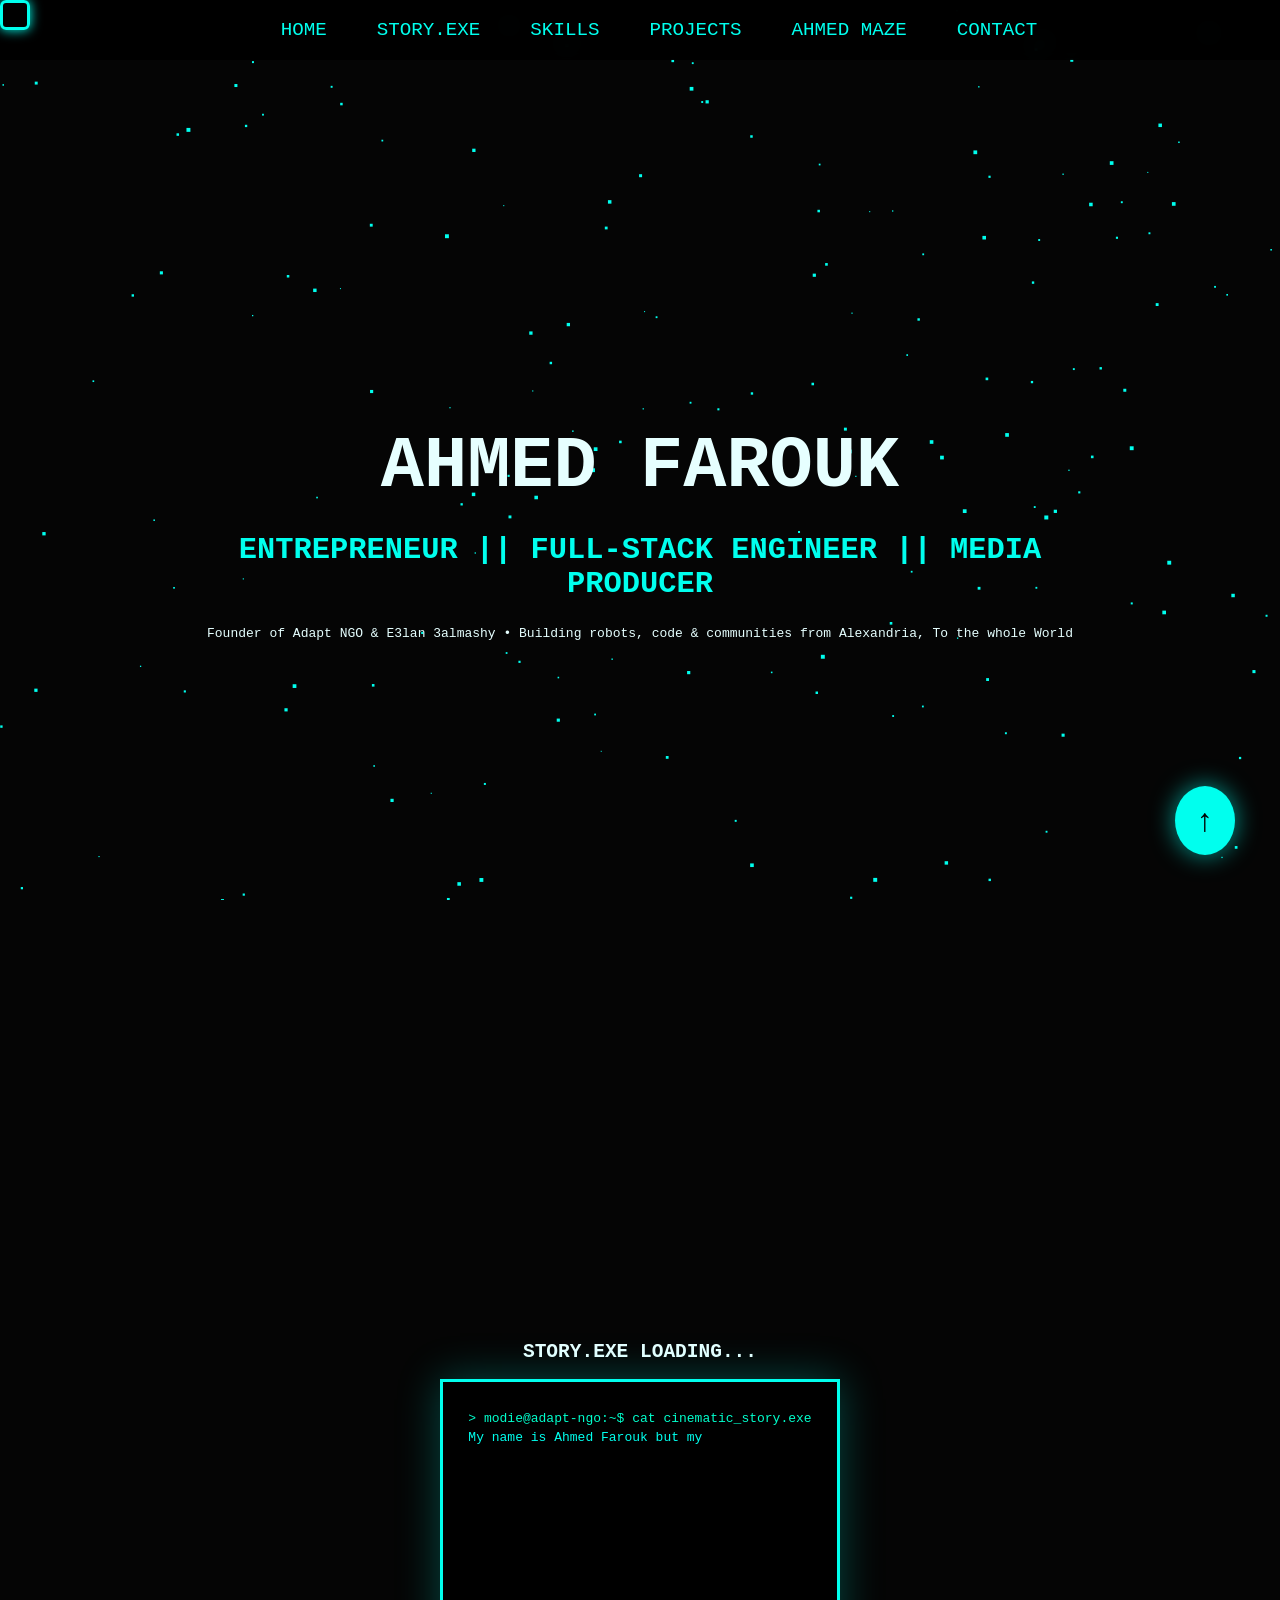
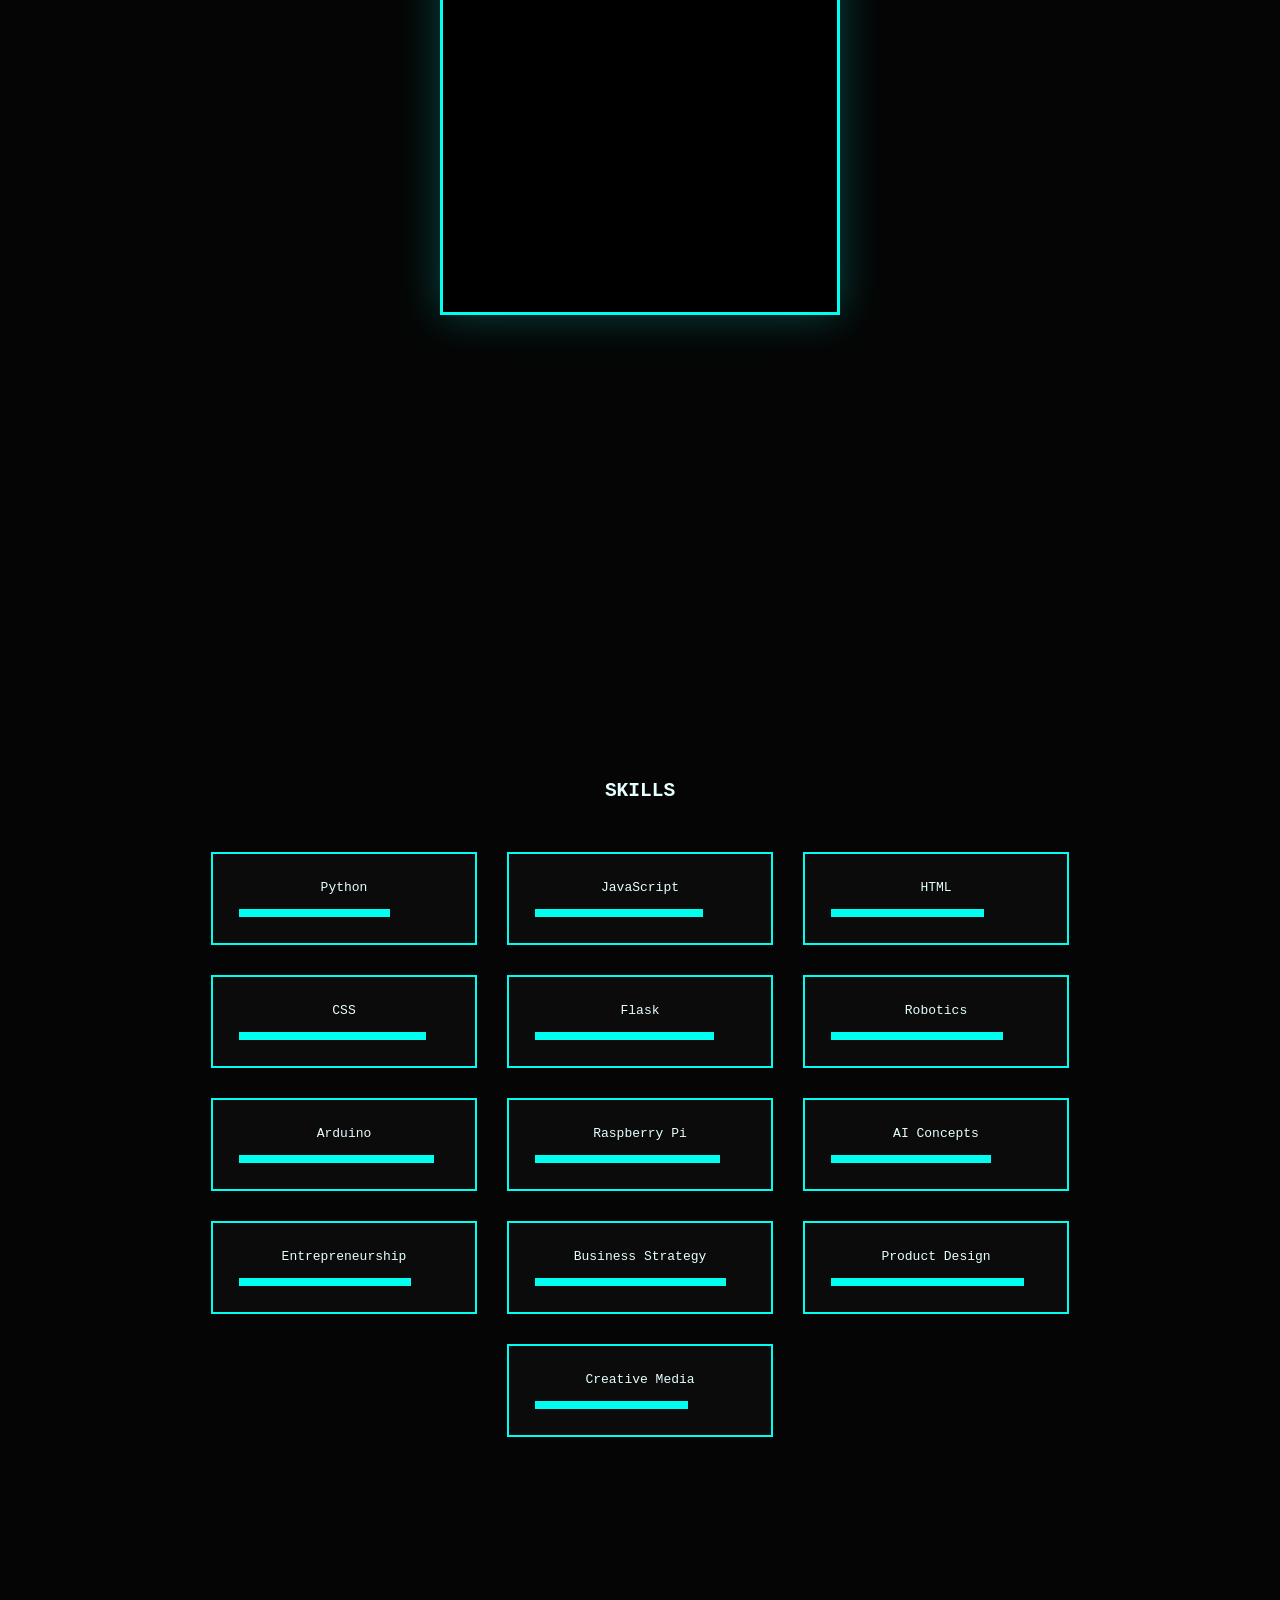
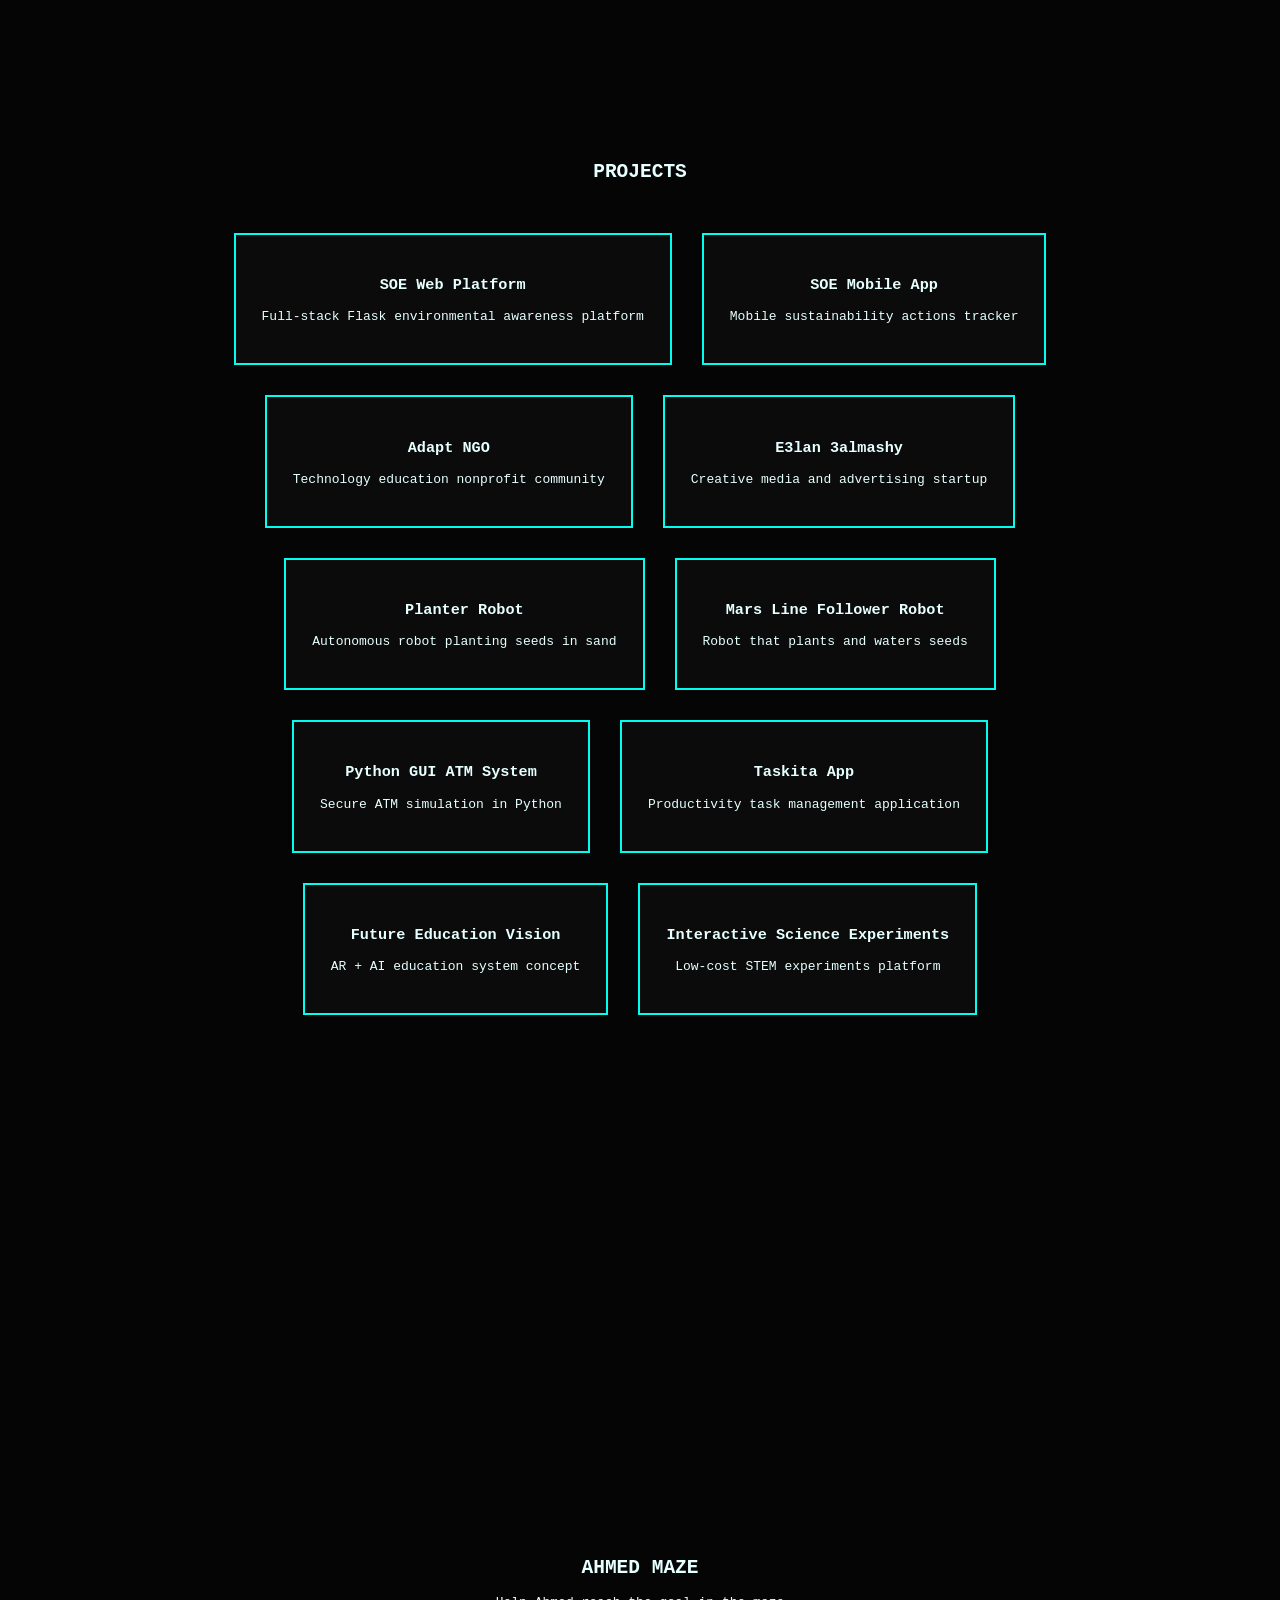
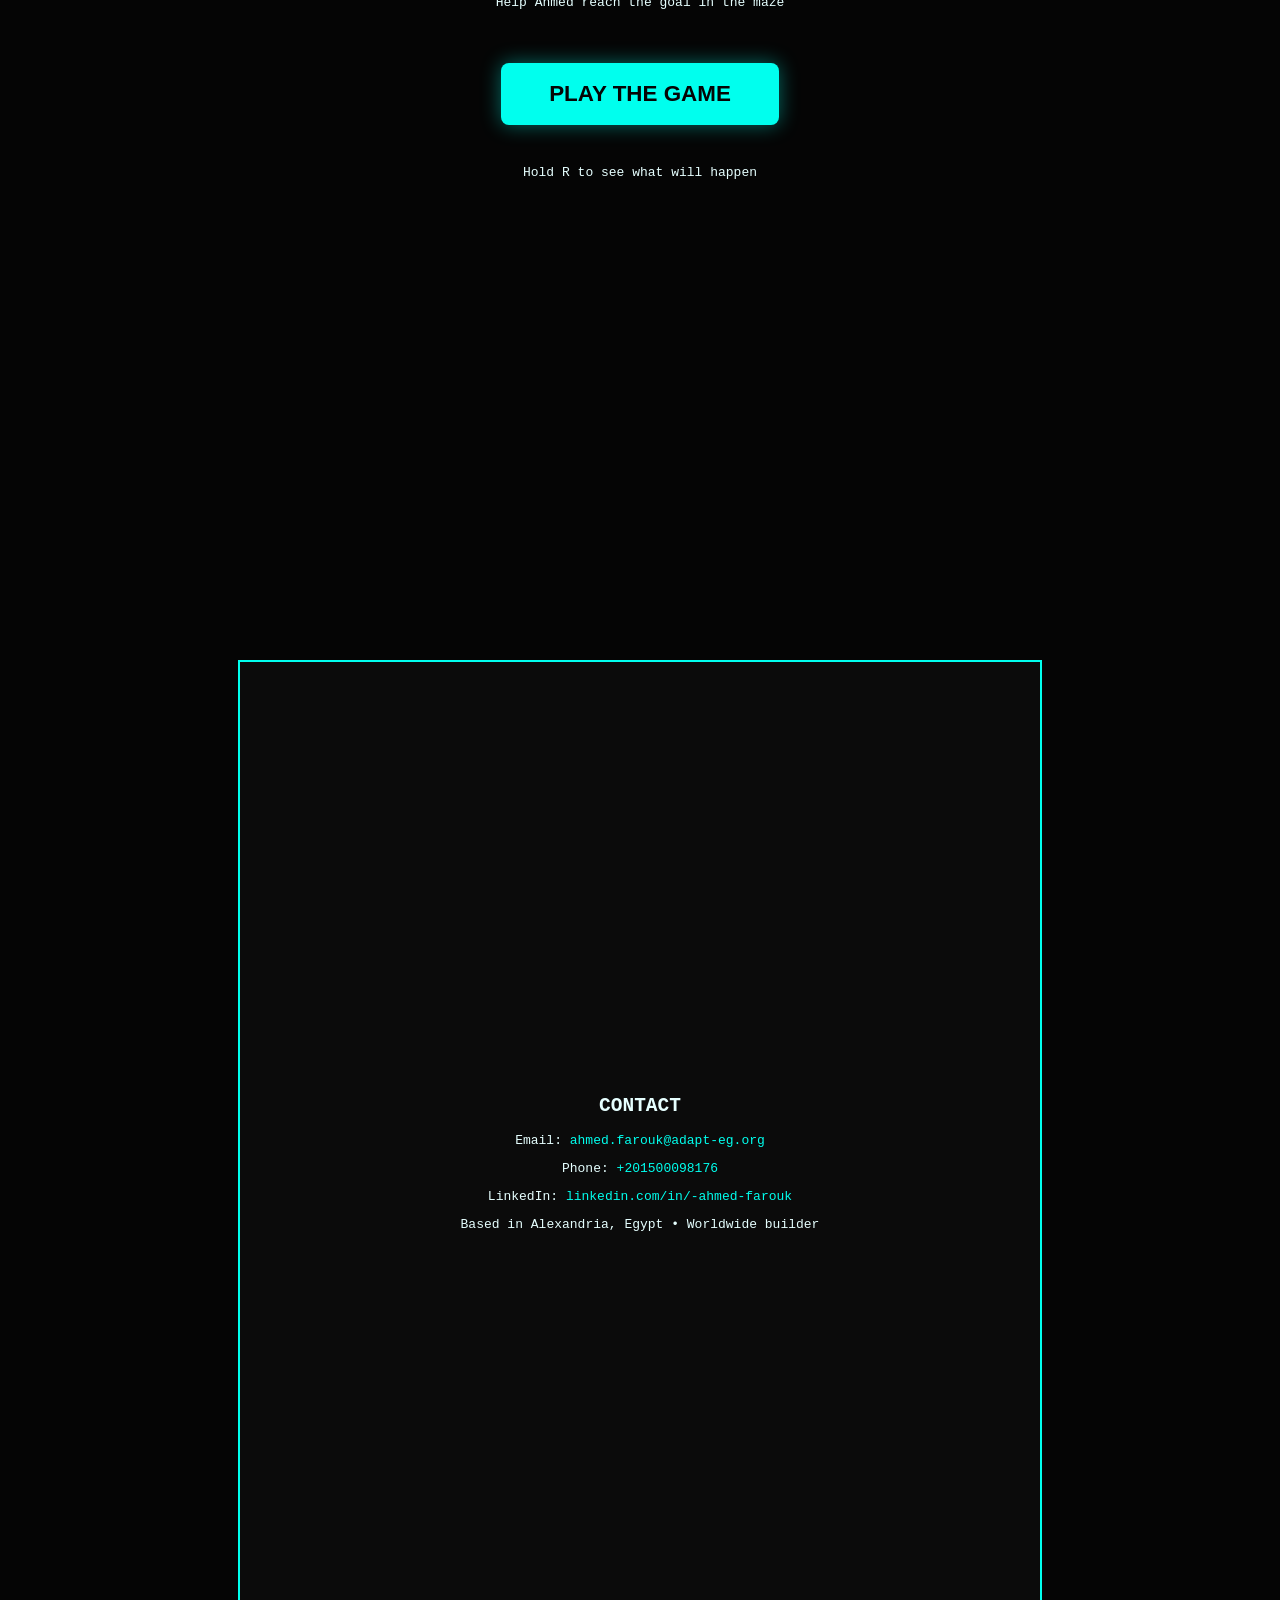
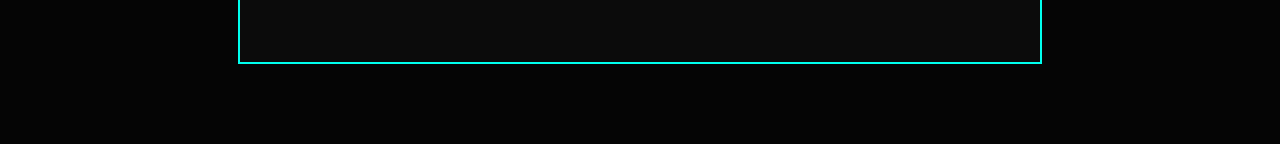
==== commit f9b36ee3: "Update index.html" ====
--- a/index.html
+++ b/index.html
@@ -1,8 +1,11 @@
 <!DOCTYPE html>
+<head>
 <html lang="en">
 <meta charset="UTF-8">
 <meta name="viewport" content="width=device-width, initial-scale=1.0">
 <title>Ahmed Farouk</title>
+<link rel="stylesheet" href="style.css">
+</head>
   
 <body>
 
@@ -96,5 +99,7 @@
 </div>
 </section>
 <button class="backToTop" onclick="window.scrollTo({top:0,behavior:'smooth'})">↑</button>
+
+<script src="script.js"></script>
 </body>
 </html>
--- a/style.css
+++ b/style.css
@@ -0,0 +1,172 @@
+body {
+  background:#050505;
+  color:#e6ffff;
+  font-family:monospace;
+  margin:0;
+  overflow-x:hidden;
+  scroll-behavior:smooth;
+  cursor:none}
+canvas {
+  position:fixed;
+  top:0; left:0;
+  
+  z-index:-1
+}
+
+.robotCursor {
+  position:fixed;
+  width:24px; height:24px;
+  border:3px solid #00ffee;
+  border-radius:6px;
+  pointer-events:none;
+  z-index:9999;
+  mix-blend-mode:difference;
+  box-shadow:0 0 12px #00ffee
+  
+}
+
+
+  
+nav {
+  position:fixed;
+  top:0; width:100%;
+  display:flex; justify-content:center; gap:50px;
+  background:rgba(0,0,0,0.85);
+  padding:19px;
+  z-index:9998;
+  backdrop-filter:blur(8px)
+}
+nav a {
+  color:#00ffee;
+  text-decoration:none;
+  font-size:1.2rem;
+  transition:0.2s
+}
+nav a:hover {
+  text-shadow:0 0 10px #00ffee}
+section {
+  min-height:100vh;
+  display:flex;
+  align-items:center;
+  justify-content:center;
+  text-align:center;
+  padding:90px 16%
+}
+
+.hero h1 {
+  font-size:72px;
+  margin:0;
+  animation:glitch 2s infinite
+}
+@keyframes glitch {
+  0% {text-shadow:2px 0 #00ffee,-2px 0 #ff00ff}
+  50% {text-shadow:-2px 0 #00ffee,2px 0 #ff00ff}
+}
+.hero h2 {color:#00ffee;font-size:1.9rem}
+.skills, .projects {
+  display:flex;
+  flex-wrap:wrap;
+  justify-content:center;
+  gap:30px;
+  margin-top:50px
+}
+.skill, .card {
+  border:2px solid #00ffee;
+  padding:26px;
+  background:#0b0b0b;
+  min-width:210px;
+  transition:all .35s ease
+}
+.card:hover {
+  transform:scale(1.04) translateY(-12px);
+  box-shadow:0 0 30px #00ffee66
+}
+.bar {
+  height:8px;
+  background:#00ffee;
+  width:0;
+  margin-top:14px;
+  transition:width 1.8s cubic-bezier(0.25,0.1,0.25,1)
+}
+#terminal {
+  background:#000;
+  border:3px solid #00ffee;
+  padding:25px;
+  font-family:monospace;
+  text-align:left;
+  max-width:820px;
+  margin:0 auto;
+  
+  color:#00ffee;
+  box-shadow:0 0 40px #00ffee44;
+  overflow:hidden;
+  height:480px;
+  position:relative
+}
+.terminal-line {
+  margin:4px 0;
+  white-space:pre-wrap
+}
+
+.prompt {color:#00ffcc}
+
+
+
+
+  
+#playGameBtn {
+  background:#00ffee;
+  color:#050505;
+  border:none;
+  padding:18px 48px;
+  font-size:1.4rem;
+  font-weight:bold;
+  cursor:pointer;
+  margin:40px 0;
+  border-radius:8px;
+  transition:0.3s;
+  box-shadow:0 0 20px #00ffee66
+} 
+#playGameBtn:hover {
+  background:#ff00ff;
+  color:#fff;
+  transform:scale(1.12);
+  box-shadow:0 0 40px #ff00ff88
+}
+
+#contact {
+  background:#0b0b0b;
+  border:2px solid #00ffee;
+  padding:50px;
+  max-width:700px;
+  margin:60px auto 80px auto
+}
+.contact-info a {
+  color:#00ffee;
+  text-decoration:none
+}
+.backToTop {
+  position:fixed;
+  
+  bottom:45px;
+  right:45px;
+  background:#00ffee;
+  color:#000;
+  border:none;
+  padding:16px 22px;
+  border-radius:50%;
+  font-size:32px;
+  cursor:pointer;
+  
+  box-shadow:0 0 25px #00ffee99;
+  z-index:9997
+}
+#progressBar {
+  position:fixed;
+  top:0; left:0;
+  height:4px;
+  background:linear-gradient(to right,#00ffee,#ff00ff);
+  z-index:9999;
+  width:0%;
+  transition:width 0.1s
+}
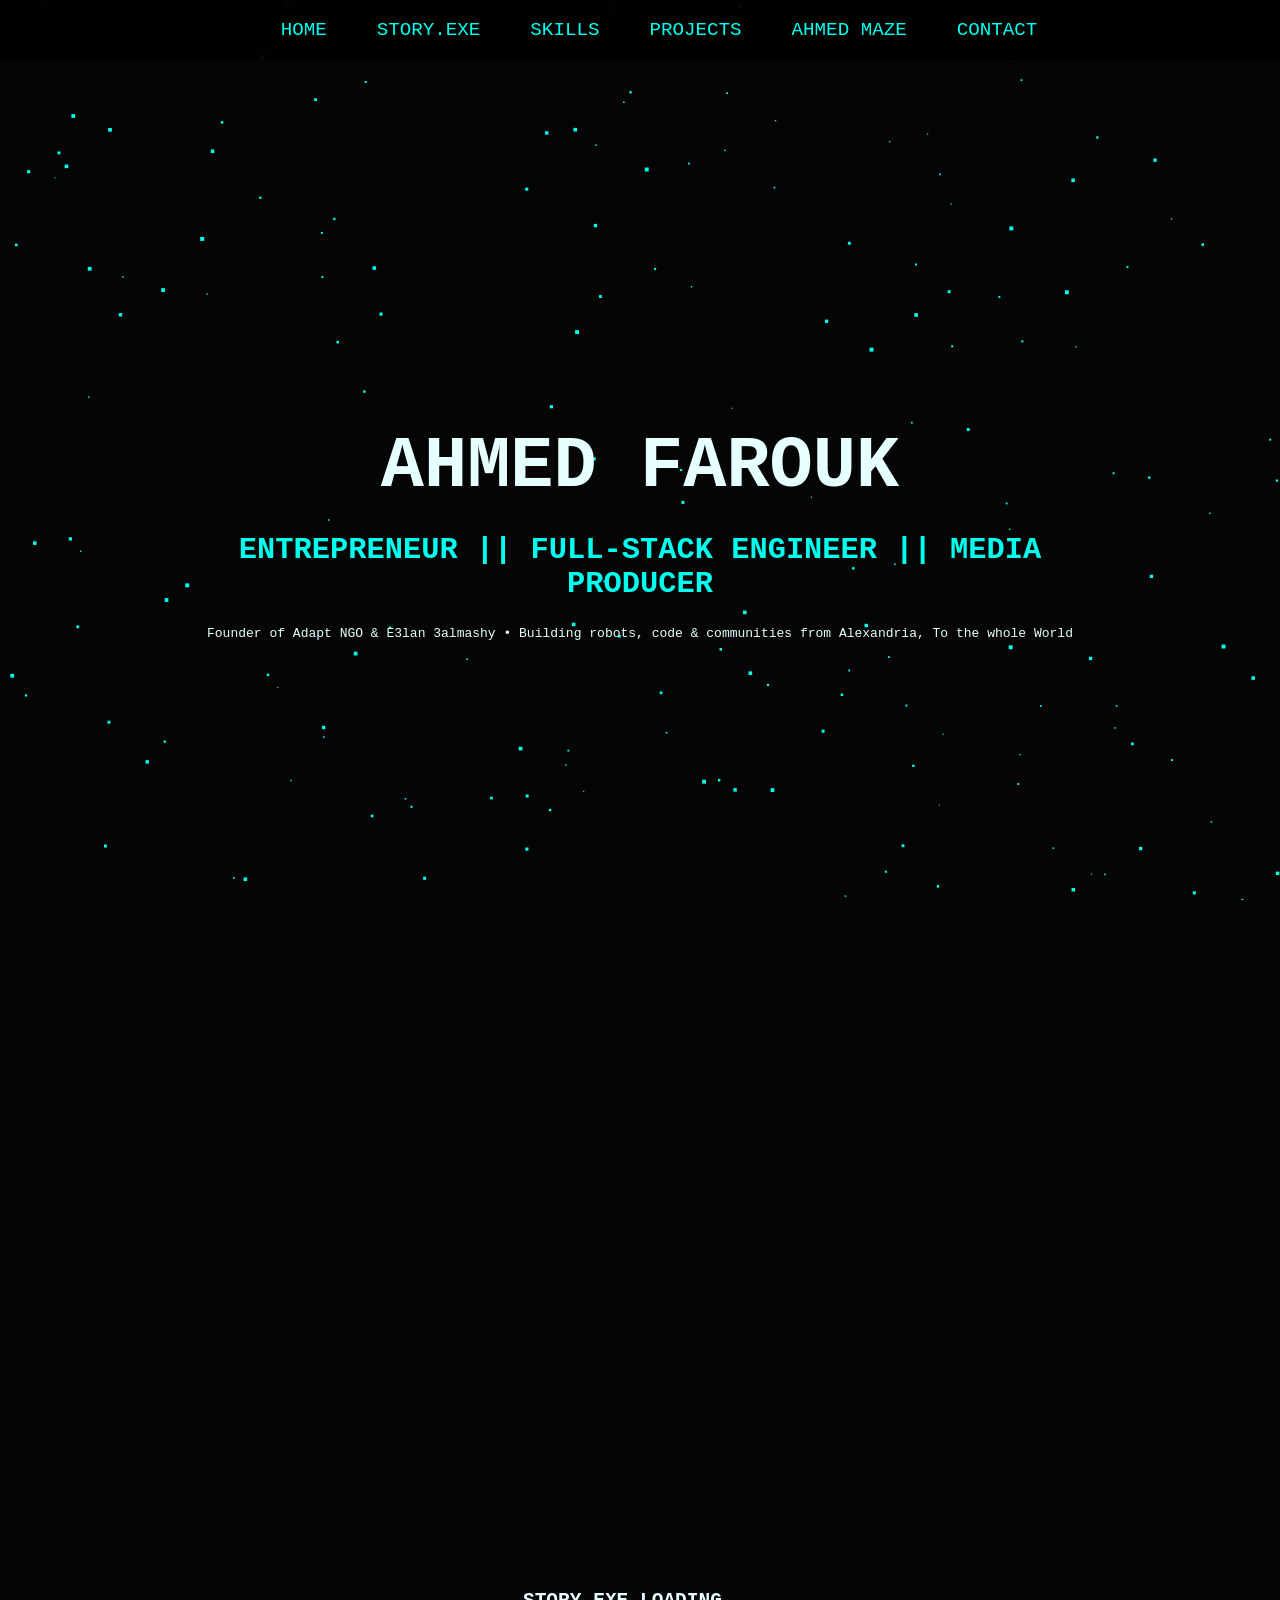
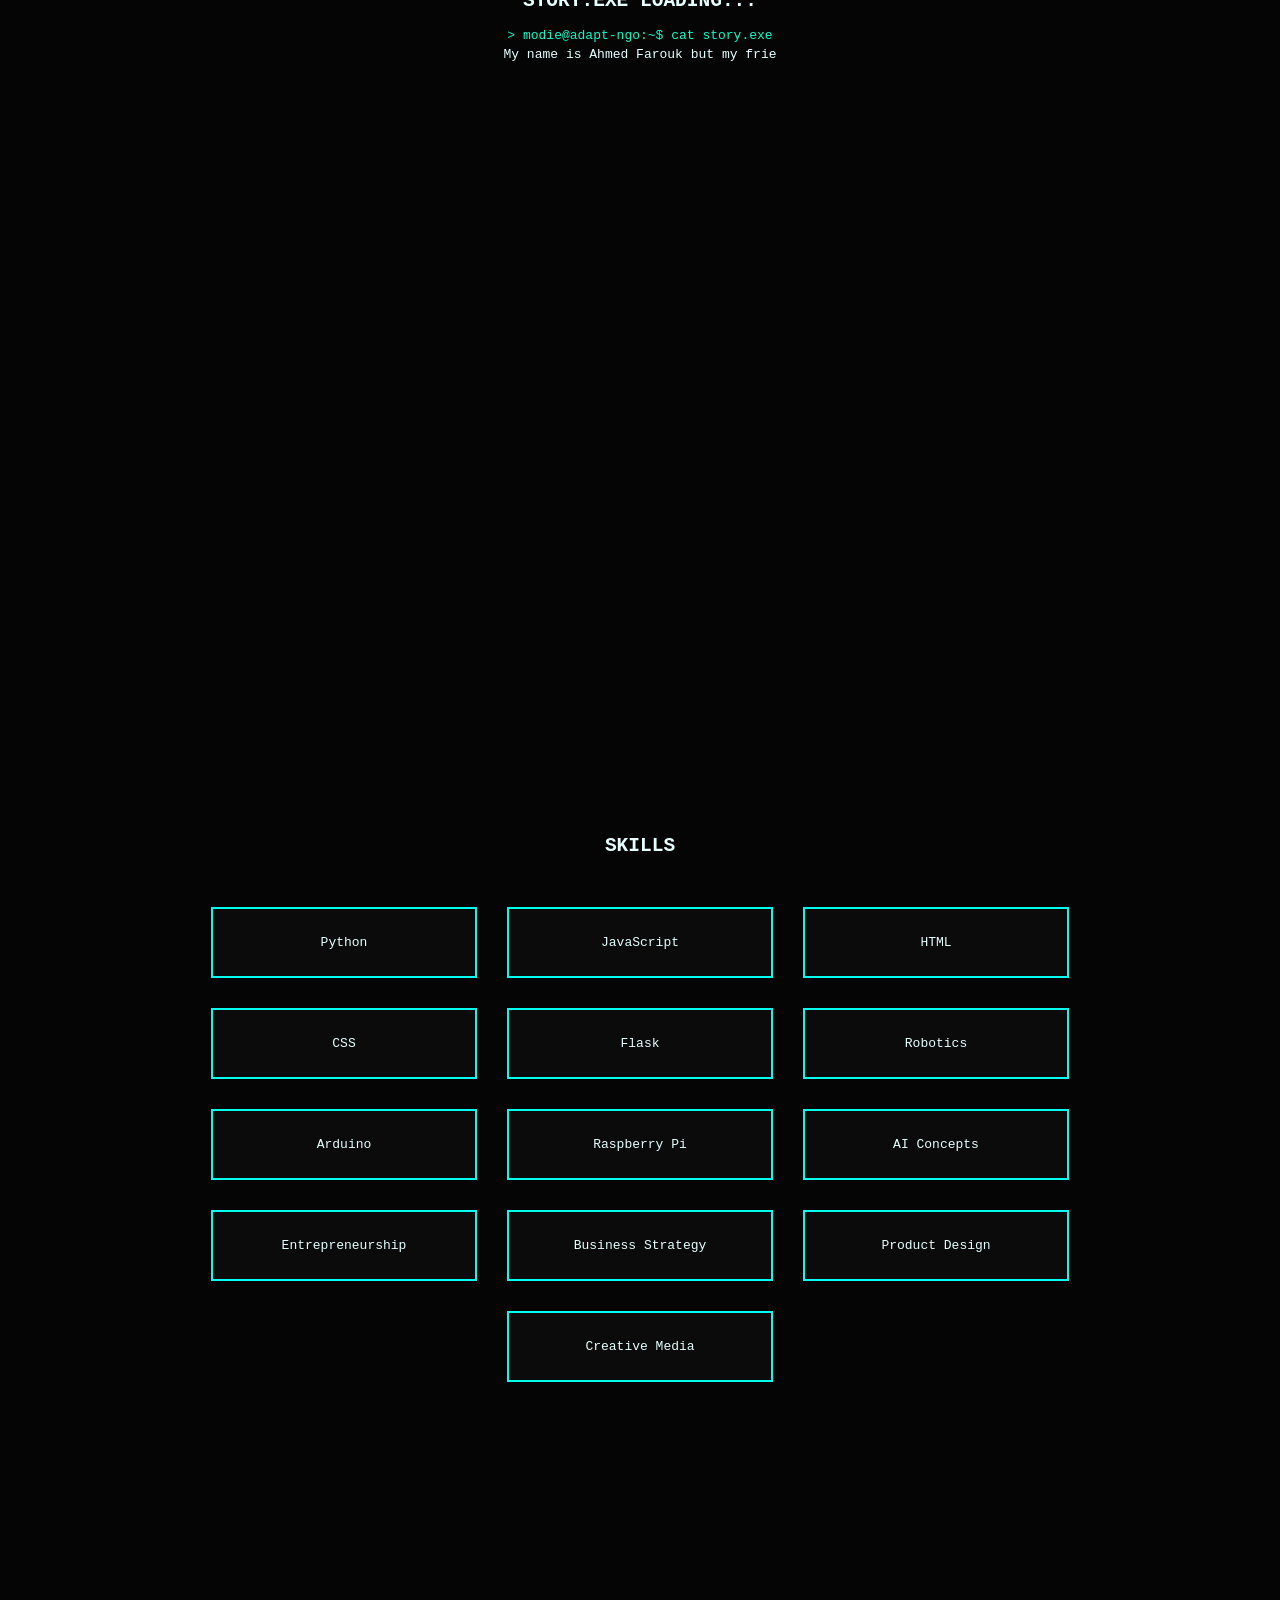
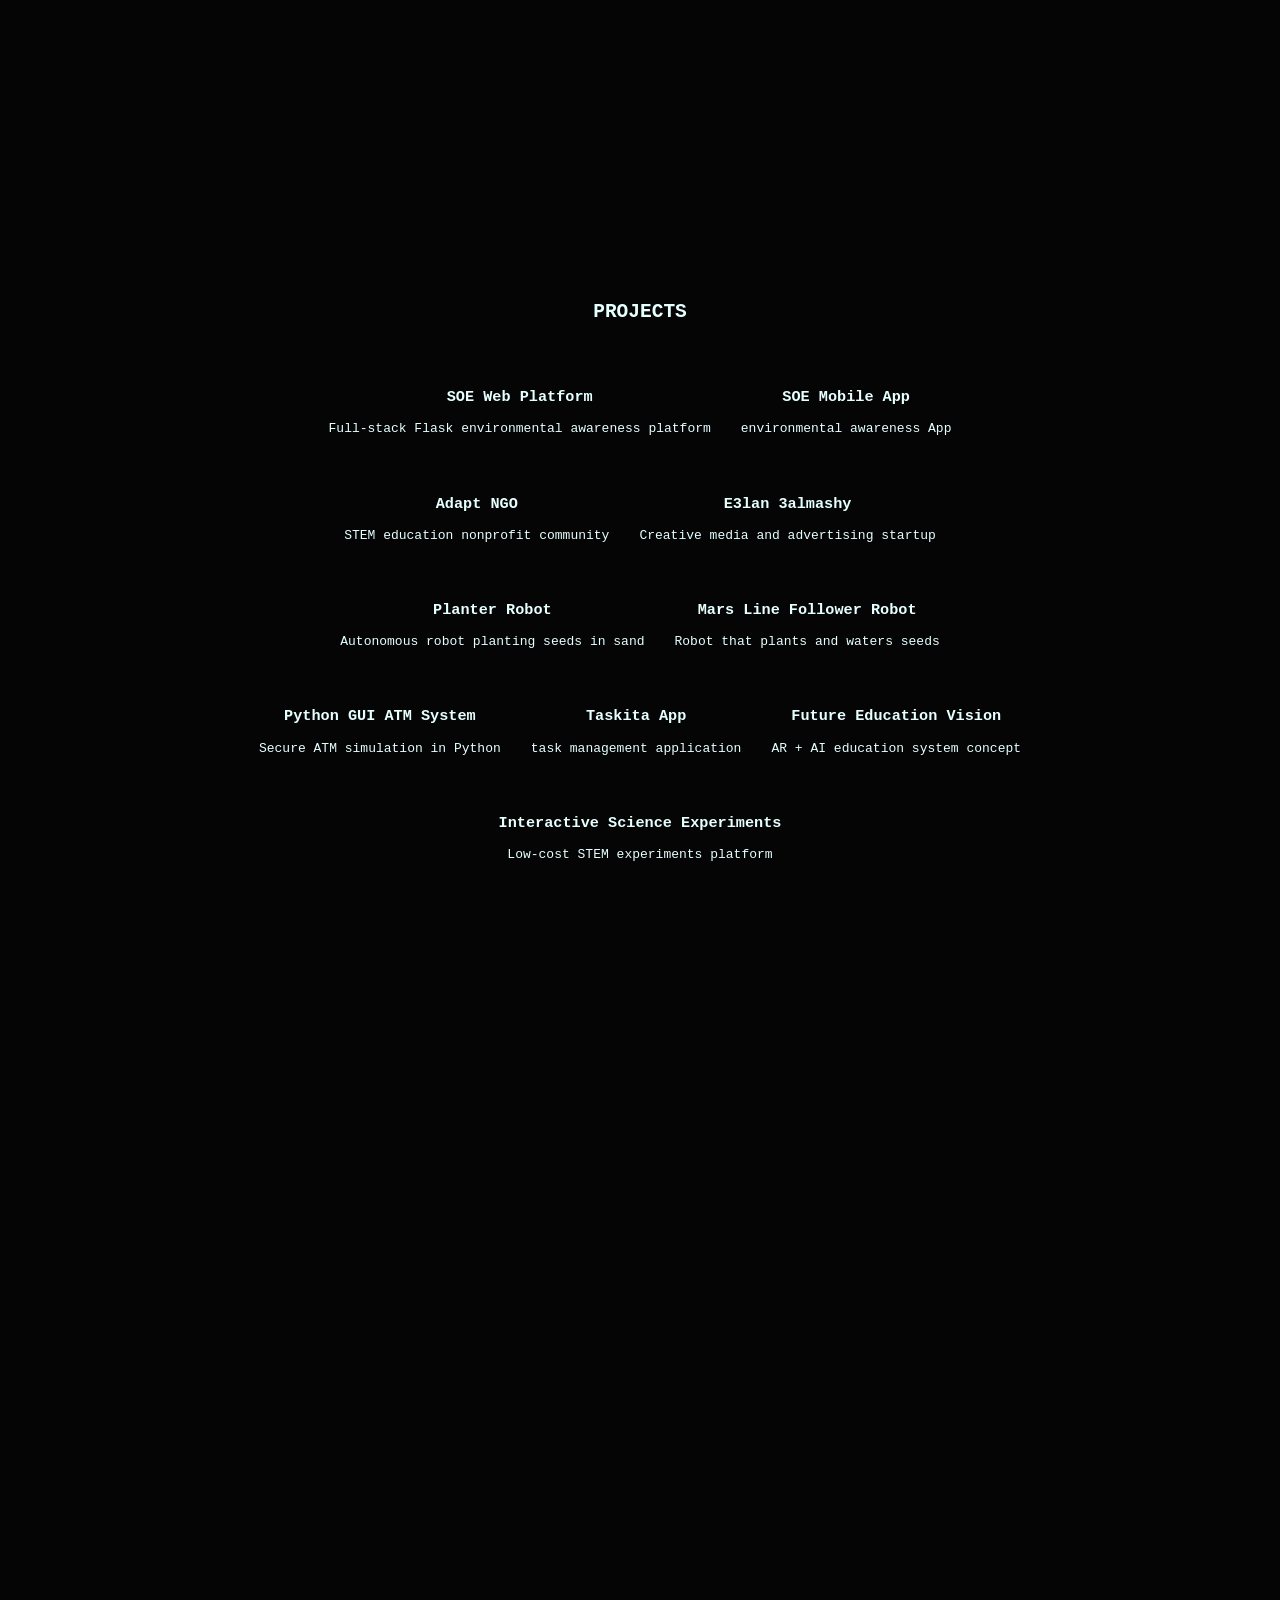
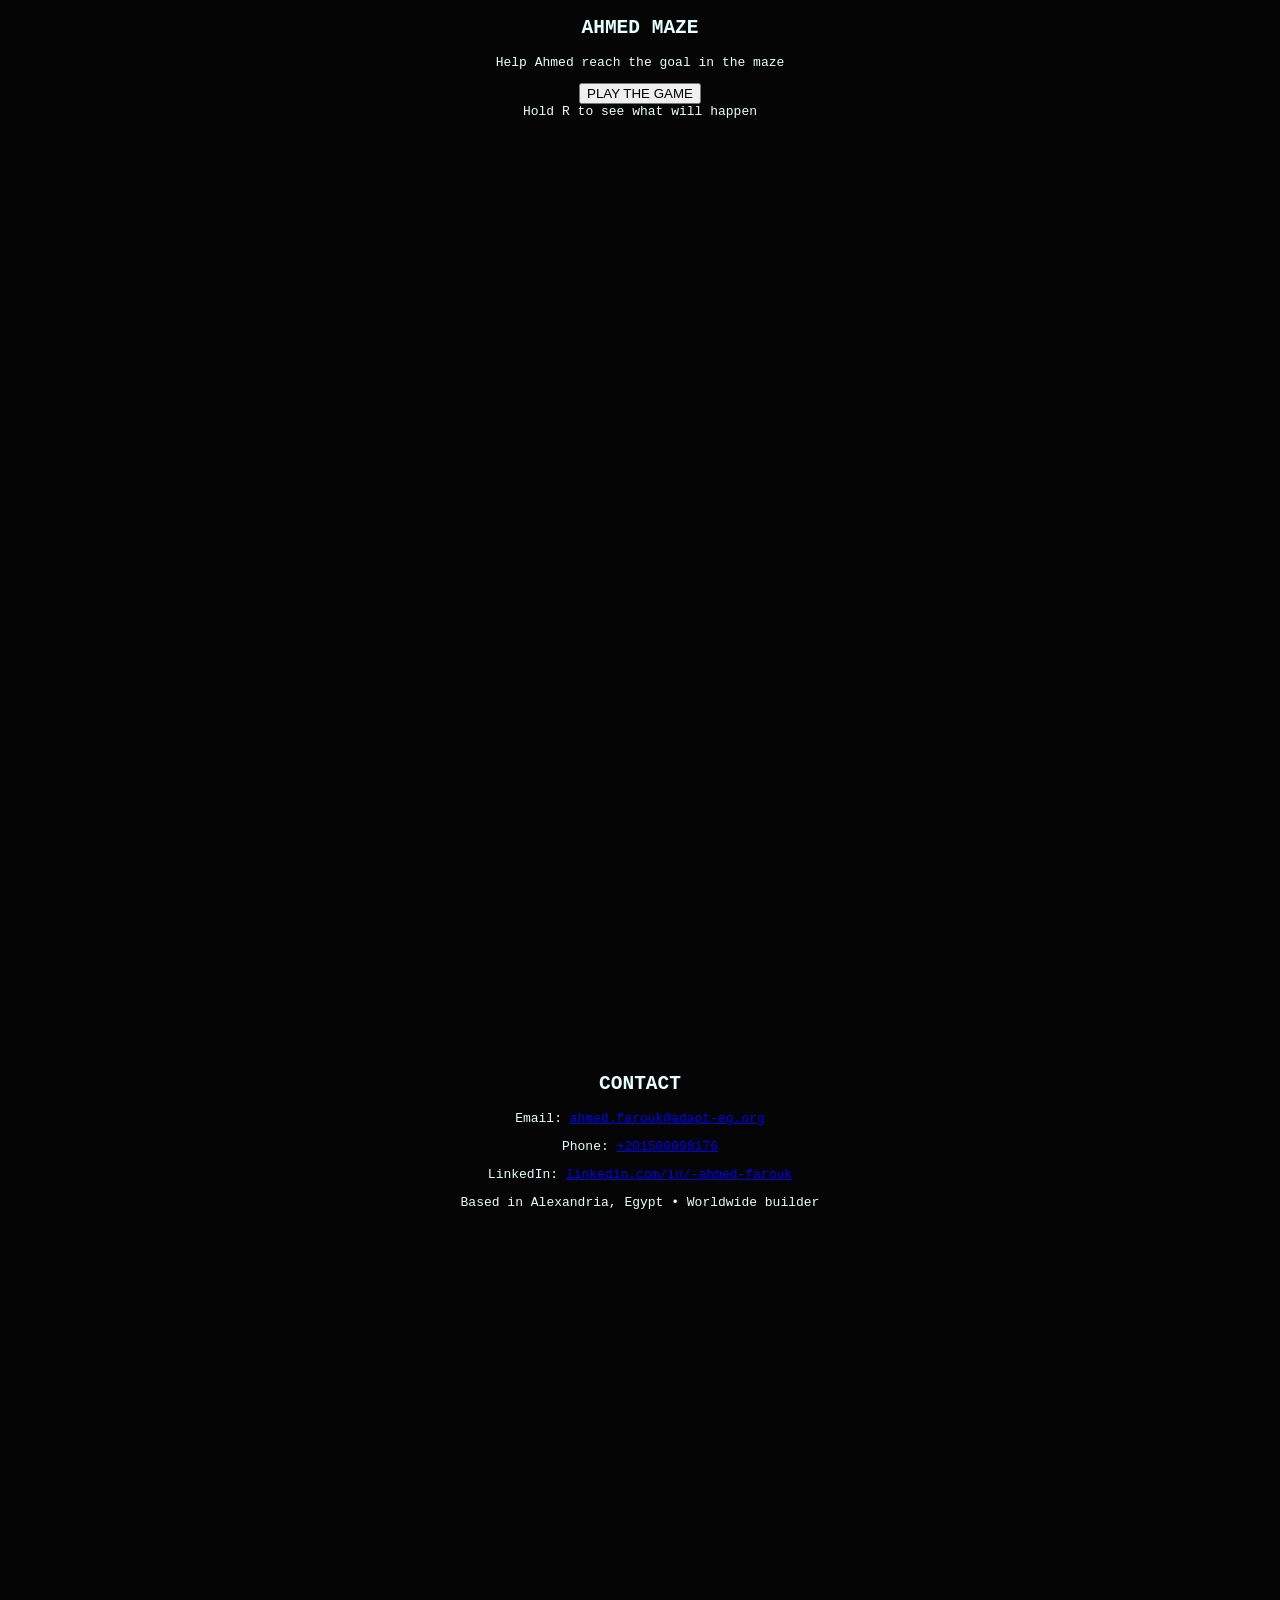
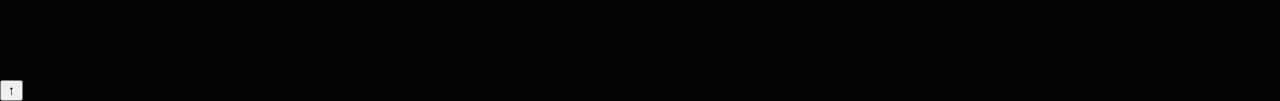
==== commit a7f48392: "Update index.html" ====
--- a/index.html
+++ b/index.html
@@ -1,6 +1,6 @@
 <!DOCTYPE html>
+<html lang="en">
 <head>
-<html lang="en">
 <meta charset="UTF-8">
 <meta name="viewport" content="width=device-width, initial-scale=1.0">
 <title>Ahmed Farouk</title>
@@ -10,15 +10,15 @@
 <body>
 
 <canvas id="bgCanvas"></canvas>
-<div class="robotCursor" id="cursorBot"></div>
-<div id="progressBar"></div>
+<div class="cursor" id="cursorBot"></div>
+<div id="pr"></div>
 <nav>
 <a href="#hero">HOME</a>
 <a href="#story">STORY.EXE</a>
 <a href="#skills">SKILLS</a>
 <a href="#projects">PROJECTS</a>
 <a href="#game">AHMED MAZE</a>
-<a href="#contact">CONTACT</a>
+<a href="#cont">CONTACT</a>
 </nav>
 <section id="hero" class="hero">
 <div>
@@ -31,8 +31,8 @@
 <section id="story">
 <div>
 <h2>STORY.EXE LOADING...</h2>
-<div id="terminal">
-<div class="terminal-line prompt">> modie@adapt-ngo:~$ cat cinematic_story.exe</div>
+<div id="term">
+<div class="terml prompt">> modie@adapt-ngo:~$ cat story.exe</div>
   
 <div id="terminalContent"></div>
 </div>
@@ -42,21 +42,21 @@
 <div>
 <h2>SKILLS</h2>
 <div class="skills">
-<div class="skill">Python<div class="bar" data-v="72"></div></div>
-<div class="skill">JavaScript<div class="bar" data-v="80"></div></div>
+<div class="skill">Python<div class="b" data-v="72"></div></div>
+<div class="skill">JavaScript<div class="b" data-v="80"></div></div>
   
-<div class="skill">HTML<div class="bar" data-v="73"></div></div>
-<div class="skill">CSS<div class="bar" data-v="89"></div></div>
-<div class="skill">Flask<div class="bar" data-v="85"></div></div>
-<div class="skill">Robotics<div class="bar" data-v="82"></div></div>
-<div class="skill">Arduino<div class="bar" data-v="93"></div></div>
-<div class="skill">Raspberry Pi<div class="bar" data-v="88"></div></div>
+<div class="skill">HTML<div class="b" data-v="73"></div></div>
+<div class="skill">CSS<div class="b" data-v="89"></div></div>
+<div class="skill">Flask<div class="b" data-v="85"></div></div>
+<div class="skill">Robotics<div class="b" data-v="82"></div></div>
+<div class="skill">Arduino<div class="b" data-v="93"></div></div>
+<div class="skill">Raspberry Pi<div class="b" data-v="88"></div></div>
   
-<div class="skill">AI Concepts<div class="bar" data-v="76"></div></div>
-<div class="skill">Entrepreneurship<div class="bar" data-v="82"></div></div>
-<div class="skill">Business Strategy<div class="bar" data-v="91"></div></div>
-<div class="skill">Product Design<div class="bar" data-v="92"></div></div>
-<div class="skill">Creative Media<div class="bar" data-v="73"></div></div>
+<div class="skill">AI Concepts<div class="b" data-v="76"></div></div>
+<div class="skill">Entrepreneurship<div class="b" data-v="82"></div></div>
+<div class="skill">Business Strategy<div class="b" data-v="91"></div></div>
+<div class="skill">Product Design<div class="b" data-v="92"></div></div>
+<div class="skill">Creative Media<div class="b" data-v="73"></div></div>
   
 </div>
 </div>
@@ -65,17 +65,17 @@
 <div>
 <h2>PROJECTS</h2>
 <div class="projects">
-<div class="card"><h3>SOE Web Platform</h3><p>Full-stack Flask environmental awareness platform</p></div>
-<div class="card"><h3>SOE Mobile App</h3><p>Mobile sustainability actions tracker</p></div>
-<div class="card"><h3>Adapt NGO</h3><p>Technology education nonprofit community</p></div>
-<div class="card"><h3>E3lan 3almashy</h3><p>Creative media and advertising startup</p></div>
-<div class="card"><h3>Planter Robot</h3><p>Autonomous robot planting seeds in sand</p></div>
-<div class="card"><h3>Mars Line Follower Robot</h3><p>Robot that plants and waters seeds</p></div>
-<div class="card"><h3>Python GUI ATM System</h3><p>Secure ATM simulation in Python</p></div>
+<div class="crd"><h3>SOE Web Platform</h3><p>Full-stack Flask environmental awareness platform</p></div>
+<div class="crd"><h3>SOE Mobile App</h3><p>environmental awareness App </p></div>
+<div class="crd"><h3>Adapt NGO</h3><p>STEM education nonprofit community</p></div>
+<div class="crd"><h3>E3lan 3almashy</h3><p>Creative media and advertising startup</p></div>
+<div class="crd"><h3>Planter Robot</h3><p>Autonomous robot planting seeds in sand</p></div>
+<div class="crd"><h3>Mars Line Follower Robot</h3><p>Robot that plants and waters seeds</p></div>
+<div class="crd"><h3>Python GUI ATM System</h3><p>Secure ATM simulation in Python</p></div>
   
-<div class="card"><h3>Taskita App</h3><p>Productivity task management application</p></div>
-<div class="card"><h3>Future Education Vision</h3><p>AR + AI education system concept</p></div>
-<div class="card"><h3>Interactive Science Experiments</h3><p>Low-cost STEM experiments platform</p></div>
+<div class="crd"><h3>Taskita App</h3><p>task management application</p></div>
+<div class="crd"><h3>Future Education Vision</h3><p>AR + AI education system concept</p></div>
+<div class="crd"><h3>Interactive Science Experiments</h3><p>Low-cost STEM experiments platform</p></div>
 </div>
 </div>
 </section>
@@ -83,14 +83,14 @@
 <div>
 <h2>AHMED MAZE</h2>
 <p>Help Ahmed reach the goal in the maze</p>
-<button id="playGameBtn">PLAY THE GAME</button>
+<button id="btn">PLAY THE GAME</button>
 <div id="gameNote">Hold R to see what will happen</div>
 </div>
 </section>
-<section id="contact">
+<section id="cont">
 <div>
 <h2>CONTACT</h2>
-<div class="contact-info">
+<div class="contl">
 <p>Email: <a href="mailto:ahmed.farouk@adapt-eg.org">ahmed.farouk@adapt-eg.org</a></p>
 <p>Phone: <a href="tel:+201500098176">+201500098176</a></p>
 <p>LinkedIn: <a href="https://www.linkedin.com/in/-ahmed-farouk/" target="_blank">linkedin.com/in/-ahmed-farouk</a></p>
@@ -98,7 +98,7 @@
 <p>Based in Alexandria, Egypt • Worldwide builder</p>
 </div>
 </section>
-<button class="backToTop" onclick="window.scrollTo({top:0,behavior:'smooth'})">↑</button>
+<button class="back" onclick="window.scrollTo({top:0,behavior:'smooth'})">↑</button>
 
 <script src="script.js"></script>
 </body>
